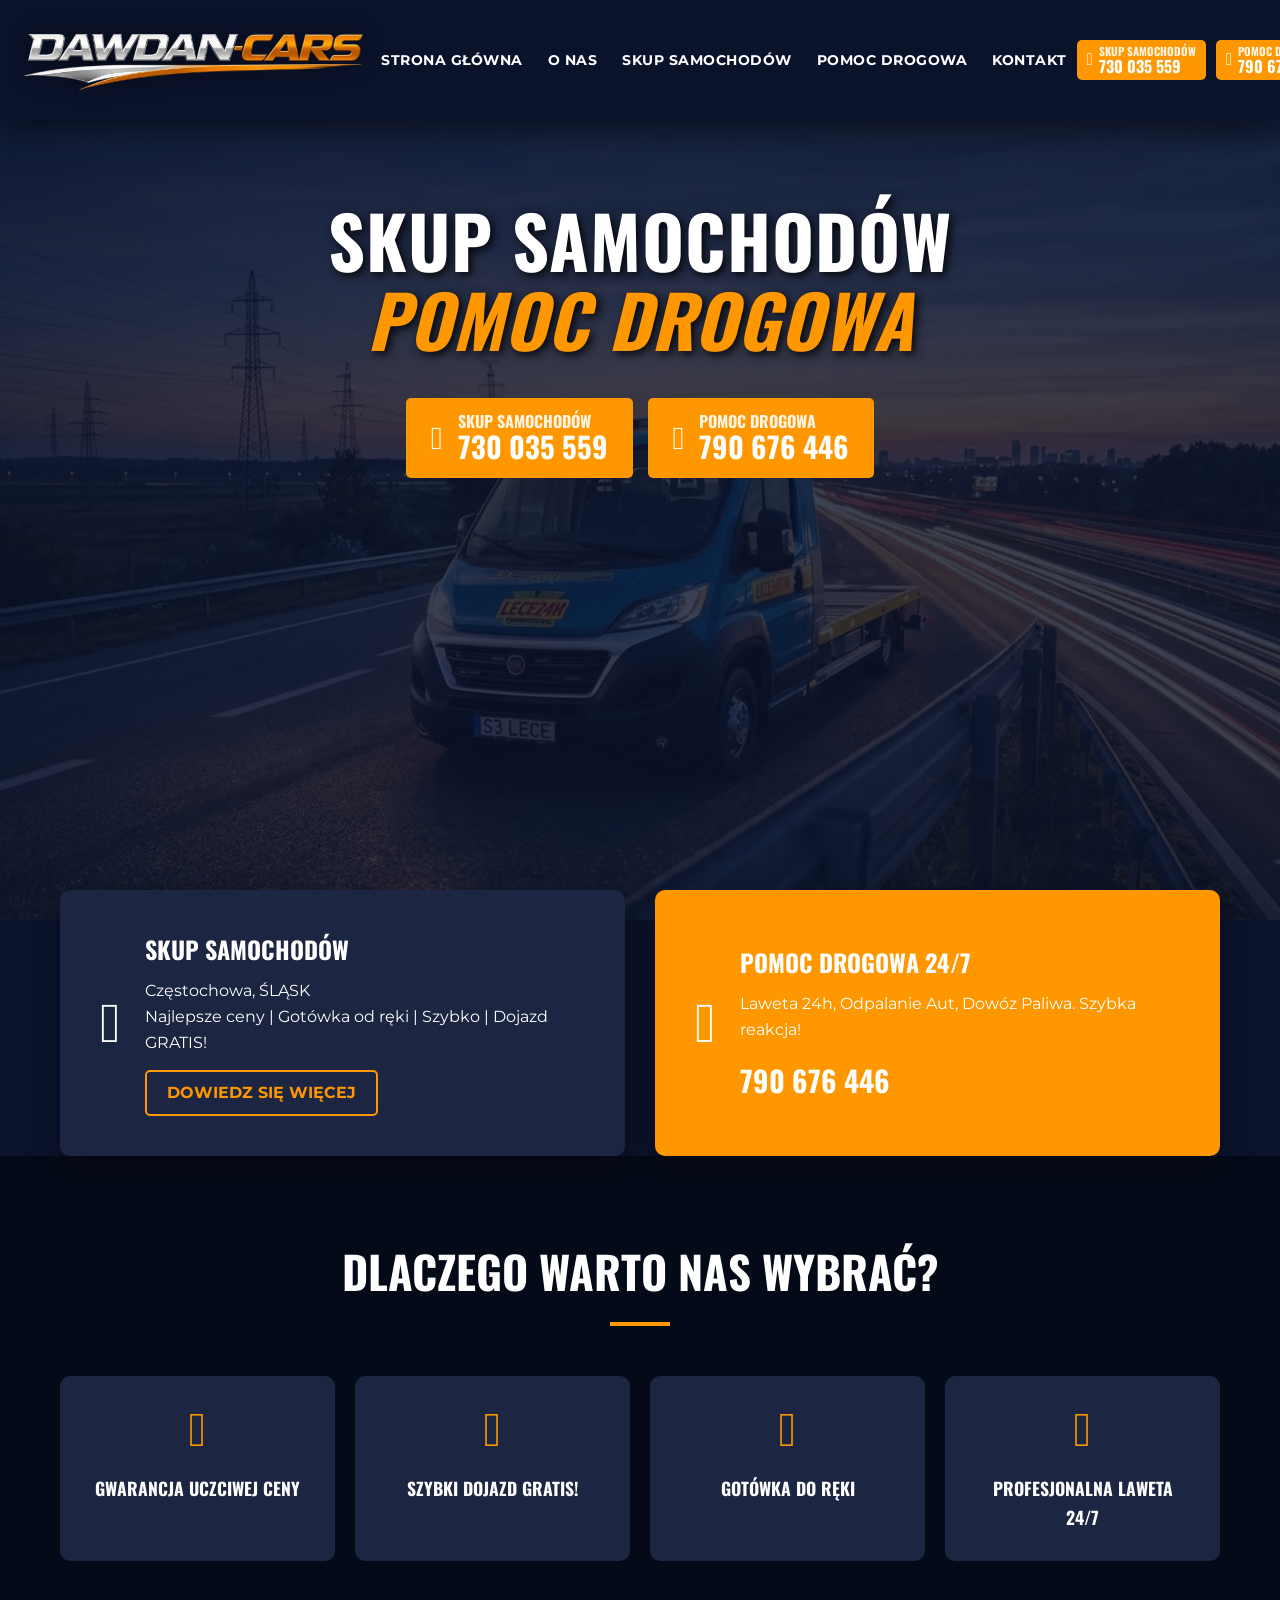
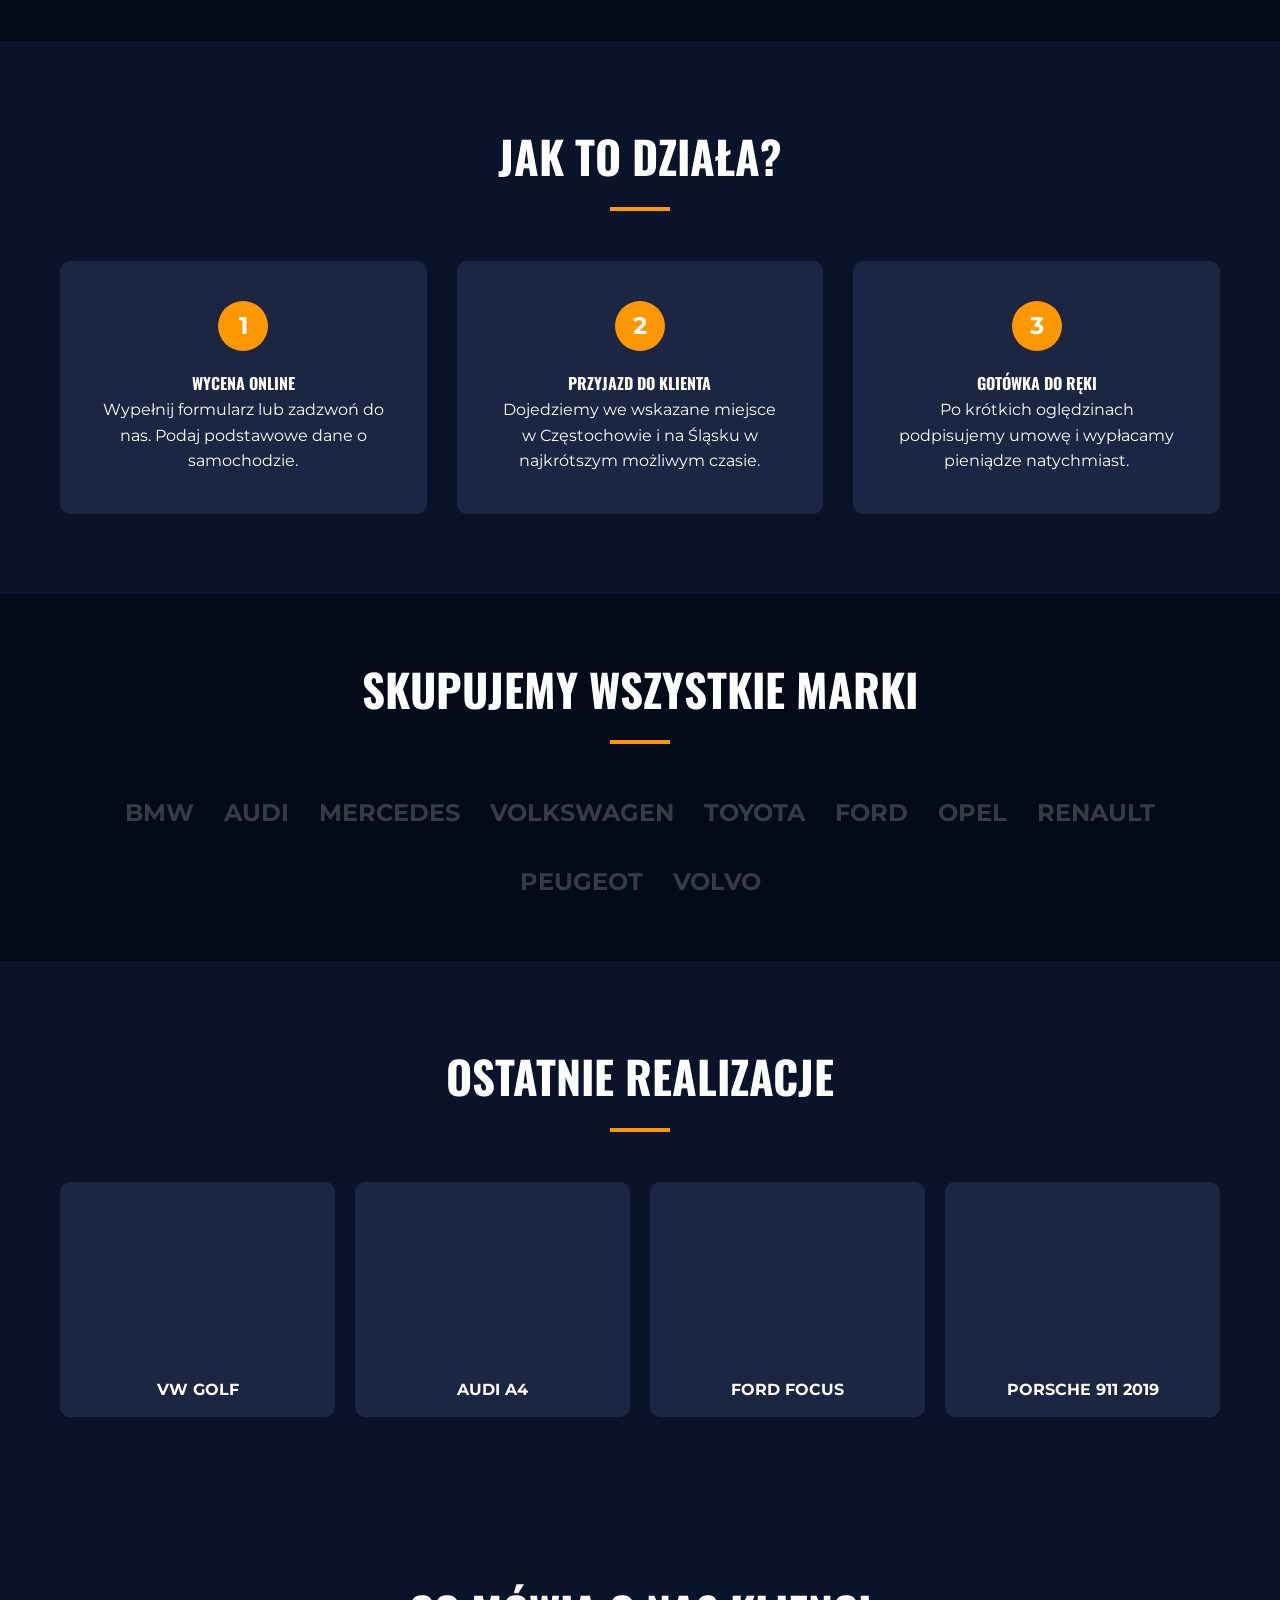
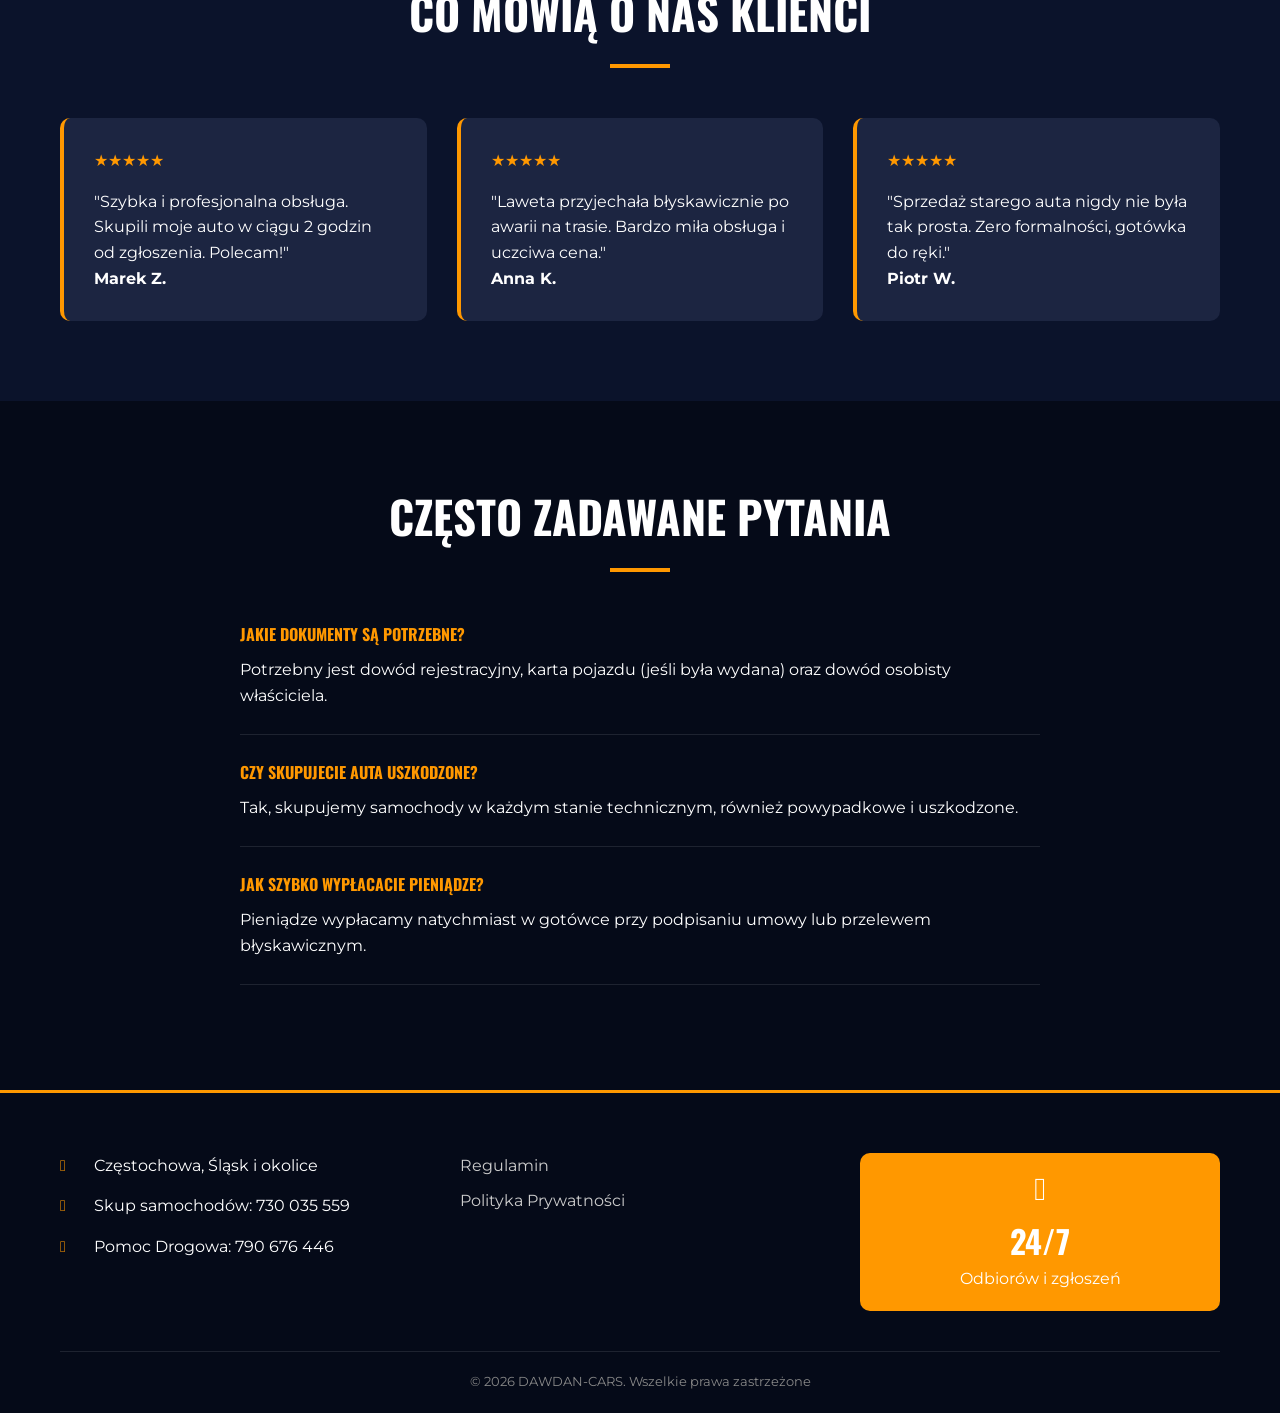
==== index.html @ 4a7d749d "Add files via upload" ====
<!DOCTYPE html>
<html lang="pl">
<head>
    <meta charset="UTF-8">
    <meta name="viewport" content="width=device-width, initial-scale=1.0">
    <title>DAWDAN-CARS</title>
    <link rel="stylesheet" href="style.css" media="print" onload="this.media='all'">
    <link rel="stylesheet" href="critical.css">
    <noscript><link rel="stylesheet" href="style.css"></noscript>
    <link rel="preload" as="style" href="style.css">
    <link rel="preconnect" href="https://fonts.googleapis.com">
    <link rel="preconnect" href="https://fonts.gstatic.com" crossorigin>
    <link href="https://fonts.googleapis.com/css2?family=Montserrat:wght@400;700&family=Oswald:wght@500;700&display=swap" rel="stylesheet" media="print" onload="this.media='all'">
    <noscript><link href="https://fonts.googleapis.com/css2?family=Montserrat:wght@400;700&family=Oswald:wght@500;700&display=swap" rel="stylesheet"></noscript>
    <link rel="stylesheet" href="font-awesome.min.css" media="print" onload="this.media='all'">
    <noscript><link rel="stylesheet" href="font-awesome.min.css"></noscript>
    <!-- NOWE -->
    <link rel="preload" as="image" href="tlo.webp" fetchpriority="high" type="image/webp">

    <!-- ICONS -->
    <link rel="icon" href="favicony/favicon.ico" type="image/x-icon">
    <link rel="shortcut icon" href="favicony/favicon.ico" type="image/x-icon">
    <link rel="icon" href="favicony/favicon.ico" sizes="any">
    <link rel="icon" type="image/png" sizes="16x16" href="favicony/favicon-16x16.png">
    <link rel="icon" type="image/png" sizes="32x32" href="favicony/favicon-32x32.png">
    <link rel="icon" type="image/png" sizes="48x48" href="favicony/favicon-48x48.png">
    <link rel="icon" type="image/png" sizes="64x64" href="favicony/favicon-64x64.png">
    <link rel="icon" type="image/png" sizes="192x192" href="favicony/favicon-192x192.png">
    <link rel="icon" type="image/png" sizes="512x512" href="favicony/favicon-512x512.png">
    <link rel="apple-touch-icon" sizes="180x180" href="favicony/favicon-180x180.png">
</head>
<body>
    <header>    
        <div class="top-bar">
            <div class="container">
                <div class="logo">
                    <a href="index.html">
                        <img src="logo.webp" alt="Logo" width="349" height="60">
                    </a>
                </div>
                <nav>
                    <ul>
                        <li><a href="index.html">STRONA GŁÓWNA</a></li>
                        <li><a href="o-nas.html">O NAS</a></li>
                        <li><a href="skup-samochodow.html">SKUP SAMOCHODÓW</a></li>
                        <li><a href="laweta-pomoc-drogowa.html">POMOC DROGOWA</a></li>
                        <li><a href="kontakt.html">KONTAKT</a></li>
                    </ul>
                </nav>
                <div class="header-cta">
                    <a href="tel:+48730035559" class="btn-call">
                        <i class="fas fa-phone-alt"></i>
                        <span>
                            <span class="btn-label">SKUP SAMOCHODÓW</span>
                            <span class="btn-number">730 035 559</span>
                        </span>
                    </a>
                    <a href="tel:+48790676446" class="btn-call">
                        <i class="fas fa-phone-alt"></i>
                        <span>
                            <span class="btn-label">POMOC DROGOWA</span>
                            <span class="btn-number">790 676 446</span>
                        </span>
                    </a>
                </div>
                <div class="menu-toggle">
                    <i class="fas fa-bars"></i>
                </div>
            </div>
        </div>
    </header>

    <section id="home" class="hero">
        <div class="container">
            <div class="hero-content">
                <div class="hero-text">
                    <h2>SKUP SAMOCHODÓW <br> <span class="highlight">POMOC DROGOWA</span></h2>
                    <div class="hero-cta-buttons">
                        <a href="tel:+48730035559" class="btn-hero-call">
                            <i class="fas fa-phone-alt"></i>
                            <span>
                                <span class="btn-label">SKUP SAMOCHODÓW</span>
                                <span class="btn-number">730 035 559</span>
                            </span>
                        </a>
                        <a href="tel:+48790676446" class="btn-hero-call">
                            <i class="fas fa-phone-alt"></i>
                            <span>
                                <span class="btn-label">POMOC DROGOWA</span>
                                <span class="btn-number">790 676 446</span>
                            </span>
                        </a>
                    </div>
                </div>
            </div>
        </div>
    </section>

    <section class="service-boxes">
        <div class="container">
            <div class="box blue-box">
                <div class="box-icon"><i class="fas fa-car"></i></div>
                <div class="box-content">
                    <h3>SKUP SAMOCHODÓW</h3>
                    <p>Częstochowa, ŚLĄSK<br>Najlepsze ceny | Gotówka od ręki | Szybko | Dojazd GRATIS!</p>
                    <a href="skup-samochodow.html" class="btn-outline">DOWIEDZ SIĘ WIĘCEJ</a>
                </div>
            </div>
            <div class="box orange-box">
                <div class="box-icon"><i class="fas fa-truck-moving"></i></div>
                <div class="box-content">
                    <h3>POMOC DROGOWA 24/7</h3>
                    <p>Laweta 24h, Odpalanie Aut, Dowóz Paliwa. Szybka reakcja!</p>
                    <div class="box-call">
                        <strong>790 676 446</strong>
                    </div>
                </div>
            </div>
        </div>
    </section>

    <section id="benefits" class="benefits">
        <div class="container">
            <h2 class="section-title">DLACZEGO WARTO NAS WYBRAĆ?</h2>
            <div class="benefits-grid">
                <div class="benefit-item">
                    <i class="fas fa-award"></i>
                    <h4>GWARANCJA UCZCIWEJ CENY</h4>
                </div>
                <div class="benefit-item">
                    <i class="fas fa-stopwatch"></i>
                    <h4>SZYBKI DOJAZD GRATIS!</h4>
                </div>
                <div class="benefit-item">
                    <i class="fas fa-money-bill-wave"></i>
                    <h4>GOTÓWKA DO RĘKI</h4>
                </div>
                <div class="benefit-item">
                    <i class="fas fa-truck-monster"></i>
                    <h4>PROFESJONALNA LAWETA 24/7</h4>
                </div>
            </div>
        </div>
    </section>

    <!-- Jak to działa (How It Works) -->
    <section id="how-it-works" class="how-it-works">
        <div class="container">
            <h2 class="section-title">JAK TO DZIAŁA?</h2>
            <div class="steps-grid">
                <div class="step">
                    <div class="step-num">1</div>
                    <h4>Wycena online</h4>
                    <p>Wypełnij formularz lub zadzwoń do nas. Podaj podstawowe dane o samochodzie.</p>
                </div>
                <div class="step">
                    <div class="step-num">2</div>
                    <h4>Przyjazd do klienta</h4>
                    <p>Dojedziemy we wskazane miejsce w Częstochowie i na Śląsku w najkrótszym możliwym czasie.</p>
                </div>
                <div class="step">
                    <div class="step-num">3</div>
                    <h4>Gotówka do ręki</h4>
                    <p>Po krótkich oględzinach podpisujemy umowę i wypłacamy pieniądze natychmiast.</p>
                </div>
            </div>
        </div>
    </section>

    <!-- Brands We Buy -->
    <section class="brands">
        <div class="container">
            <h2 class="section-title">SKUPUJEMY WSZYSTKIE MARKI</h2>
            <div class="brands-flex">
                <span>BMW</span>
                <span>AUDI</span>
                <span>MERCEDES</span>
                <span>VOLKSWAGEN</span>
                <span>TOYOTA</span>
                <span>FORD</span>
                <span>OPEL</span>
                <span>RENAULT</span>
                <span>PEUGEOT</span>
                <span>VOLVO</span>
            </div>
        </div>
    </section>

    <section class="recent-buys">
        <div class="container">
            <h2 class="section-title">OSTATNIE REALIZACJE</h2>
            <div class="buys-grid">
                <div class="buy-card">
                    <div class="car-img" style="background-image: url('')"></div>
                    <p>VW Golf</p>
                </div>
                <div class="buy-card">
                    <div class="car-img" style="background-image: url('')"></div>
                    <p>Audi A4</p>
                </div>
                <div class="buy-card">
                    <div class="car-img" style="background-image: url('')"></div>
                    <p>Ford Focus</p>
                </div>
                <div class="buy-card">
                    <div class="car-img" style="background-image: url('')"></div>
                    <p>Porsche 911 2019</p>
                </div>
            </div>
        </div>
    </section>

    <!-- Testimonials -->
    <section class="testimonials">
        <div class="container">
            <h2 class="section-title">CO MÓWIĄ O NAS KLIENCI</h2>
            <div class="testimonials-grid">
                <div class="testimonial">
                    <div class="stars">★★★★★</div>
                    <p>"Szybka i profesjonalna obsługa. Skupili moje auto w ciągu 2 godzin od zgłoszenia. Polecam!"</p>
                    <strong>Marek Z.</strong>
                </div>
                <div class="testimonial">
                    <div class="stars">★★★★★</div>
                    <p>"Laweta przyjechała błyskawicznie po awarii na trasie. Bardzo miła obsługa i uczciwa cena."</p>
                    <strong>Anna K.</strong>
                </div>
                <div class="testimonial">
                    <div class="stars">★★★★★</div>
                    <p>"Sprzedaż starego auta nigdy nie była tak prosta. Zero formalności, gotówka do ręki."</p>
                    <strong>Piotr W.</strong>
                </div>
            </div>
        </div>
    </section>

    <!-- FAQ -->
    <section class="faq">
        <div class="container">
            <h2 class="section-title">CZĘSTO ZADAWANE PYTANIA</h2>
            <div class="faq-list">
                <div class="faq-item">
                    <h4>Jakie dokumenty są potrzebne?</h4>
                    <p>Potrzebny jest dowód rejestracyjny, karta pojazdu (jeśli była wydana) oraz dowód osobisty właściciela.</p>
                </div>
                <div class="faq-item">
                    <h4>Czy skupujecie auta uszkodzone?</h4>
                    <p>Tak, skupujemy samochody w każdym stanie technicznym, również powypadkowe i uszkodzone.</p>
                </div>
                <div class="faq-item">
                    <h4>Jak szybko wypłacacie pieniądze?</h4>
                    <p>Pieniądze wypłacamy natychmiast w gotówce przy podpisaniu umowy lub przelewem błyskawicznym.</p>
                </div>
            </div>
        </div>
    </section>

    <footer>
        <div class="container">
            <div class="footer-grid">
                <div class="footer-info">
                    <p><i class="fas fa-map-marker-alt"></i> Częstochowa, Śląsk i okolice</p>
                    <p><i class="fas fa-phone"></i> Skup samochodów: 730 035 559</p>
                    <p><i class="fas fa-phone"></i> Pomoc Drogowa: 790 676 446</p>
                </div>
                <div class="footer-links">
                    <ul>
                        <li><a href="#">Regulamin</a></li>
                        <li><a href="#">Polityka Prywatności</a></li>
                    </ul>
                </div>
                <div class="footer-hours">
                    <div class="hours-box">
                        <i class="far fa-clock"></i>
                        <span>24/7</span>
                        <p>Odbiorów i zgłoszeń</p>
                    </div>
                </div>
            </div>
            <div class="footer-bottom">
                <p>&copy; 2026 DAWDAN-CARS. Wszelkie prawa zastrzeżone</p>
            </div>
        </div>
    </footer>

    <script src="script.js"></script>
</body>
</html>
---- style.css ----
/* style.css */

:root {
    --primary-color: #ff9800; /* Vibrant Orange */
    --secondary-color: #0b132b; /* Deep Navy */
    --accent-color: #1c2541; /* Slightly Lighter Navy */
    --text-light: #ffffff;
    --text-dark: #333333;
    --bg-dark: #0b132b;
    --bg-light: #f4f4f4;
}

* {
    margin: 0;
    padding: 0;
    box-sizing: border-box;
}

body {
    font-family: 'Montserrat', sans-serif;
    line-height: 1.6;
    color: var(--text-light);
    background-color: var(--bg-dark);
    overflow-x: hidden;
}

h1, h2, h3, h4 {
    font-family: 'Oswald', sans-serif;
    text-transform: uppercase;
}

.container {
    max-width: 1200px;
    margin: 0 auto;
    padding: 0 20px;
}

/* Header & Navigation */
header {
    background-color: #0b132b;
    position: sticky;
    top: 0;
    z-index: 1000;
    box-shadow: 0 10px 30px rgba(0,0,0,0.5);
}

.top-bar .container {
    display: flex;
    justify-content: space-between;
    align-items: center;
    height: auto;
    max-width: 100%;
    padding: 15px 20px; /* Reduced padding for more space */
}

.logo {
    flex: 0 1 auto; /* Allow logo to shrink if needed */
    display: flex;
    justify-content: flex-start;
}

.logo img {
    max-height: 60px;
    width: auto;
    display: block;
    transition: transform 0.3s ease;
    filter: drop-shadow(0 0 10px rgba(0,0,0,0.5));
}

.logo img:hover {
    transform: scale(1.05);
    filter: drop-shadow(0 0 12px rgba(255,152,0,0.3));
}

nav {
    display: flex;
    align-items: center;
    justify-content: center;
    flex: 0 0 auto;
}

nav ul {
    display: flex;
    list-style: none;
    gap: 5px; /* Tighter gap for better fit */
}

nav a {
    text-decoration: none;
    color: var(--text-light);
    font-weight: 700;
    font-size: 0.85rem; /* Slightly smaller font */
    padding: 8px 10px; /* More compact padding */
    transition: all 0.3s ease;
    text-transform: uppercase;
    letter-spacing: 0.5px;
    white-space: nowrap;
}

nav a:hover, nav a.active {
    color: var(--primary-color);
}

.header-cta {
    display: flex;
    flex-direction: row;
    justify-content: flex-end;
    align-items: center;
    gap: 10px; /* Reduced gap */
    flex: 0 1 auto;
}

.header-cta .btn-call {
    display: flex;
    align-items: center;
    gap: 6px;
    text-decoration: none;
    color: #fff;
    background: #ff9800;
    padding: 6px 10px; /* More compact */
    transition: background 0.3s;
    font-family: 'Oswald', sans-serif;
    font-weight: 700;
    border-radius: 5px;
    line-height: 1;
    white-space: nowrap;
}

.header-cta .btn-call i {
    font-size: 1.1rem;
}

.btn-label {
    display: block;
    font-size: 0.7rem;
    text-transform: uppercase;
    opacity: 0.9;
}

.btn-number {
    display: block;
    font-size: 1rem;
}

.header-cta .btn-call:hover {
    background: #e68a00;
}

.menu-toggle {
    display: flex;
    align-items: center;
    justify-content: center;
    font-size: 1.8rem;
    cursor: pointer;
    width: 44px;
    height: 44px;
    display: none;
}

/* Hero Section */
.hero {
    background: linear-gradient(rgba(11, 19, 43, 0.8), rgba(11, 19, 43, 0.8)), url('tlo.webp');
    background-size: cover;
    background-position: center;
    padding: 80px 0;
    min-height: 800px;
    display: flex;
    align-items: stretch;
    justify-content: center;
}

.hero .container {
    display: flex;
    flex-direction: column;
}

.hero-content {
    display: flex;
    flex-direction: column;
    align-items: center;
    width: 100%;
    height: 100%;
}

.hero-text {
    width: 100%;
    display: flex;
    flex-direction: column;
    align-items: center;
    min-height: 400px; /* Ensure space for vertical arrangement */
}

.hero-text h2 {
    font-size: clamp(1.8rem, 8vw, 4.5rem); /* Increased minimum font size */
    color: var(--text-light);
    line-height: 1.1;
    width: 100%;
    text-shadow: 3px 3px 10px rgba(0,0,0,0.9);
    text-align: center;
    margin-bottom: clamp(20px, 5vh, 40px); /* Fluid margin */
    white-space: normal;
    word-wrap: break-word;
    letter-spacing: 1px;
    min-height: 1.1em;
    contain-intrinsic-size: auto 1.1em;
}

.hero-text h2 .highlight {
    color: var(--primary-color);
    font-style: italic;
    font-weight: 900;
}

.hero-cta-buttons {
    display: flex;
    flex-wrap: wrap; /* Allow wrapping on small mobile */
    justify-content: center;
    gap: 15px;
    margin-bottom: 40px;
}

.btn-hero-call {
    display: flex;
    align-items: center;
    background: var(--primary-color);
    color: white;
    padding: 15px 25px;
    text-decoration: none;
    font-weight: 700;
    font-family: 'Oswald', sans-serif;
    border-radius: 5px;
    transition: background 0.3s;
    line-height: 1.1;
    text-align: left;
}

.btn-hero-call i {
    font-size: 2rem;
    margin-right: 15px;
}

.btn-hero-call .btn-label {
    font-size: 1rem;
}

.btn-hero-call .btn-number {
    font-size: 1.8rem;
}

.btn-hero-call:hover {
    background: #e68a00;
}

.hero-features {
    list-style: none;
    display: flex;
    gap: 30px;
    margin-top: auto; /* Push to bottom of flex container */
    padding-top: 50px;
}

.hero-features li {
    font-weight: 700;
    font-size: 0.9rem;
}

.hero-features i {
    color: var(--primary-color);
    margin-right: 5px;
}

/* Service Boxes */
.service-boxes {
    margin-top: clamp(-30px, -5vw, -50px);
    position: relative;
    z-index: 10;
}

.service-boxes .container {
    display: grid;
    grid-template-columns: repeat(auto-fit, minmax(280px, 1fr));
    gap: 30px;
}

.box {
    display: flex;
    align-items: center;
    padding: 40px;
    border-radius: 10px;
    gap: 25px;
    box-shadow: 0 10px 30px rgba(0,0,0,0.3);
}

.blue-box {
    background-color: var(--accent-color);
}

.orange-box {
    background-color: var(--primary-color);
    color: white;
}

.box-icon i {
    font-size: 3.5rem;
}

.box-content h3 {
    font-size: 1.5rem;
    margin-bottom: 10px;
}

.btn-outline {
    display: inline-block;
    margin-top: 15px;
    padding: 8px 20px;
    border: 2px solid var(--primary-color);
    color: var(--primary-color);
    text-decoration: none;
    font-weight: 700;
    border-radius: 5px;
    transition: all 0.3s;
}

.btn-outline:hover {
    background: var(--primary-color);
    color: white;
}

.box-call {
    margin-top: 15px;
    display: flex;
    flex-direction: column;
}

.box-call span {
    font-size: 0.8rem;
    text-transform: uppercase;
}

.box-call strong {
    font-size: 1.8rem;
    font-family: 'Oswald', sans-serif;
}

/* Benefits Section */
.benefits {
    padding: 80px 0;
    background-color: #050a18;
}

.section-title {
    text-align: center;
    font-size: clamp(1.8rem, 5vw, 2.8rem); /* Fluid section titles */
    margin-bottom: clamp(30px, 8vw, 50px);
    position: relative;
    padding: 0 15px;
}

.section-title::after {
    content: '';
    display: block;
    width: 60px;
    height: 4px;
    background: var(--primary-color);
    margin: 15px auto;
}

.benefits-grid {
    display: grid;
    grid-template-columns: repeat(auto-fit, minmax(250px, 1fr));
    gap: 20px;
}

.benefit-item {
    text-align: center;
    padding: 30px;
    background: var(--accent-color);
    border-radius: 10px;
    transition: transform 0.3s;
}

.benefit-item:hover {
    transform: translateY(-10px);
    border-bottom: 3px solid var(--primary-color);
}

.benefit-item i {
    font-size: 3rem;
    color: var(--primary-color);
    margin-bottom: 20px;
}

.benefit-item h4 {
    font-size: 1.1rem;
}

/* Recent Buys */
.recent-buys {
    padding: 80px 0;
}

.buys-grid {
    display: grid;
    grid-template-columns: repeat(auto-fit, minmax(250px, 1fr));
    gap: 20px;
}

.buy-card {
    background: var(--accent-color);
    border-radius: 10px;
    overflow: hidden;
    text-align: center;
}

.car-img {
    height: 180px;
    background-size: cover;
    background-position: center;
}

.buy-card p {
    padding: 15px;
    font-weight: 700;
    text-transform: uppercase;
}

/* Footer */
footer {
    background: #050a18;
    padding: 60px 0 20px;
    border-top: 3px solid var(--primary-color);
}

footer h3 {
    text-align: center;
    font-size: 2rem;
    margin-bottom: 40px;
}

.footer-grid {
    display: grid;
    grid-template-columns: repeat(auto-fit, minmax(250px, 1fr));
    gap: 40px;
    margin-bottom: 40px;
}

.footer-info p {
    margin-bottom: 15px;
}

.footer-info i {
    color: var(--primary-color);
    margin-right: 10px;
    width: 20px;
}

.hours-box {
    background: var(--primary-color);
    padding: 20px;
    border-radius: 10px;
    text-align: center;
}

.hours-box i {
    font-size: 2rem;
    margin-bottom: 10px;
}

.hours-box span {
    display: block;
    font-size: 2rem;
    font-weight: 700;
    font-family: 'Oswald', sans-serif;
}

.footer-links ul {
    list-style: none;
}

.footer-links li {
    margin-bottom: 10px;
}

.footer-links a {
    color: #ccc;
    text-decoration: none;
}

.footer-links a:hover {
    color: var(--primary-color);
}

.footer-bottom {
    text-align: center;
    padding-top: 20px;
    border-top: 1px solid rgba(255,255,255,0.1);
    font-size: 0.8rem;
    color: #888;
}

/* How It Works */
.how-it-works {
    padding: 80px 0;
    background: var(--bg-dark);
}

.steps-grid {
    display: grid;
    grid-template-columns: repeat(auto-fit, minmax(280px, 1fr));
    gap: 30px;
    margin-top: 40px;
}

.step {
    text-align: center;
    padding: 40px;
    background: var(--accent-color);
    border-radius: 10px;
    position: relative;
}

.step-num {
    width: 50px;
    height: 50px;
    background: var(--primary-color);
    color: white;
    border-radius: 50%;
    display: flex;
    align-items: center;
    justify-content: center;
    font-size: 1.5rem;
    font-weight: 700;
    margin: 0 auto 20px;
}

/* Brands */
.brands {
    padding: 60px 0;
    background: #050a18;
}

.brands-flex {
    display: flex;
    flex-wrap: wrap;
    justify-content: center;
    gap: 30px;
}

.brands-flex span {
    font-size: 1.5rem;
    font-weight: 700;
    color: rgba(255, 255, 255, 0.2);
    text-transform: uppercase;
}

/* Testimonials */
.testimonials {
    padding: 80px 0;
    background: var(--bg-dark);
}

.testimonials-grid {
    display: grid;
    grid-template-columns: repeat(auto-fit, minmax(300px, 1fr));
    gap: 30px;
}

.testimonial {
    background: var(--accent-color);
    padding: 30px;
    border-radius: 10px;
    border-left: 4px solid var(--primary-color);
}

.stars {
    color: var(--primary-color);
    margin-bottom: 15px;
}

/* FAQ */
.faq {
    padding: 80px 0;
    background: #050a18;
}

.faq-list {
    max-width: 800px;
    margin: 0 auto;
}

.faq-item {
    margin-bottom: 25px;
    padding-bottom: 25px;
    border-bottom: 1px solid rgba(255, 255, 255, 0.1);
}

.faq-item h4 {
    color: var(--primary-color);
    margin-bottom: 10px;
}

/* Sub-pages Styling ddddddddddddddddddddddddddddddddddddddddddddddddddddddddddddddddddddddddddd*/
.page-header {
    padding: clamp(40px, 10vw, 80px) 0;
    text-align: center;
    color: white;
}

.page-header h2 {
    font-size: clamp(2rem, 8vw, 3.5rem); /* Fluid sub-page titles */
    margin-bottom: 10px;
}

.page-header p {
    font-size: 1.2rem;
    color: var(--primary-color);
}

.about-content, .service-details, .tow-details, .contact-page {
    padding: 80px 0;
}

.about-grid, .service-grid, .tow-grid, .contact-grid {
    display: grid;
    grid-template-columns: repeat(auto-fit, minmax(320px, 1fr));
    gap: 50px;
}

.about-stats {
    display: grid;
    grid-template-columns: repeat(auto-fit, minmax(200px, 1fr));
    gap: 20px;
}

.stat-item {
    background: var(--accent-color);
    padding: 30px;
    border-radius: 10px;
    text-align: center;
    border-bottom: 3px solid var(--primary-color);
}

.stat-item strong {
    display: block;
    font-size: 2.5rem;
    color: var(--primary-color);
    font-family: 'Oswald', sans-serif;
}

.check-list {
    list-style: none;
    margin: 20px 0;
}

.check-list li {
    margin-bottom: 10px;
}

.check-list i {
    color: var(--primary-color);
    margin-right: 10px;
}

.tow-services-grid {
    display: grid;
    grid-template-columns: repeat(auto-fit, minmax(250px, 1fr));
    gap: 20px;
    margin-top: 30px;
}

.tow-service-item {
    background: var(--accent-color);
    padding: 20px;
    border-radius: 10px;
}

.tow-service-item i {
    font-size: 2rem;
    color: var(--primary-color);
    margin-bottom: 10px;
}

.urgent-box {
    background: var(--primary-color);
    padding: 40px;
    border-radius: 10px;
    text-align: center;
    color: white;
}

.btn-urgent {
    display: inline-block;
    margin-top: 20px;
    background: white;
    color: var(--primary-color);
    padding: 15px 30px;
    text-decoration: none;
    font-weight: 700;
    border-radius: 5px;
    font-size: 1.2rem;
}

.contact-item {
    display: flex;
    gap: 20px;
    margin-bottom: 30px;
}

.contact-item i {
    font-size: 1.5rem;
    color: var(--primary-color);
}

.map-placeholder {
    position: relative;
    border-radius: 10px;
    overflow: hidden;
    margin-top: 30px;
}

.map-placeholder img {
    width: 100%;
    height: clamp(200px, 40vh, 400px);
    object-fit: cover;
    filter: grayscale(1);
}

.map-overlay {
    position: absolute;
    bottom: 0;
    left: 0;
    width: 100%;
    background: rgba(255, 152, 0, 0.9);
    color: white;
    padding: 10px;
    text-align: center;
    font-weight: 700;
}

.form-group {
    margin-bottom: 20px;
}

.form-group input, .form-group select, .form-group textarea {
    width: 100%;
    padding: 12px;
    border-radius: 5px;
    border: 1px solid rgba(255,255,255,0.1);
    background: rgba(255,255,255,0.05);
    color: white;
    font-family: inherit;
}

.form-group textarea {
    height: 150px;
}

/* Valuation Form Styles */
.hero-form-box {
    background: var(--accent-color);
    padding: 30px;
    border-radius: 15px;
    box-shadow: 0 15px 35px rgba(0,0,0,0.4);
    border: 1px solid rgba(255, 152, 0, 0.2);
}

.hero-form-box h3 {
    color: var(--primary-color);
    font-size: 1.8rem;
    margin-bottom: 5px;
    text-align: center;
}

.form-subtitle {
    text-align: center;
    font-size: 0.9rem;
    margin-bottom: 25px;
    color: #ccc;
}

.hero-form-box .form-group {
    margin-bottom: 15px;
}

.hero-form-box input,
.hero-form-box select,
.hero-form-box textarea {
    width: 100%;
    padding: 12px 15px;
    border-radius: 8px;
    border: 1px solid rgba(255,255,255,0.1);
    background: rgba(255,255,255,0.05);
    color: white;
    font-family: inherit;
    transition: all 0.3s ease;
}

.hero-form-box select option {
    background: var(--accent-color);
    color: white;
}

.hero-form-box input:focus,
.hero-form-box select:focus,
.hero-form-box textarea:focus {
    outline: none;
    border-color: var(--primary-color);
    background: rgba(255,255,255,0.1);
    box-shadow: 0 0 10px rgba(255, 152, 0, 0.2);
}

.checkbox-group label {
    display: flex;
    align-items: center;
    gap: 10px;
    cursor: pointer;
    font-size: 0.95rem;
    color: #ccc;
    transition: color 0.3s;
}

.checkbox-group label:hover {
    color: white;
}

.checkbox-group input[type="checkbox"] {
    width: 20px;
    height: 20px;
    cursor: pointer;
    accent-color: var(--primary-color);
}

.hero-form-box textarea {
    height: 100px;
    resize: vertical;
}

.file-upload-wrapper {
    margin-bottom: 20px;
}

.file-upload-label {
    display: flex;
    flex-direction: column;
    align-items: center;
    justify-content: center;
    padding: 20px;
    border: 2px dashed rgba(255, 152, 0, 0.4);
    border-radius: 10px;
    cursor: pointer;
    transition: all 0.3s ease;
    background: rgba(255, 152, 0, 0.05);
}

.file-upload-label:hover {
    background: rgba(255, 152, 0, 0.1);
    border-color: var(--primary-color);
}

.file-upload-label i {
    font-size: 2rem;
    color: var(--primary-color);
    margin-bottom: 10px;
}

.file-upload-label span {
    font-size: 0.9rem;
    font-weight: 700;
}

.file-preview-grid {
    display: grid;
    grid-template-columns: repeat(auto-fill, minmax(60px, 1fr));
    gap: 10px;
    margin-top: 15px;
}

.preview-item {
    position: relative;
    aspect-ratio: 1;
    border-radius: 5px;
    overflow: hidden;
    border: 1px solid var(--primary-color);
}

.preview-item img {
    width: 100%;
    height: 100%;
    object-fit: cover;
}

.btn-submit {
    width: 100%;
    padding: 15px;
    background: var(--primary-color);
    color: white;
    border: none;
    border-radius: 8px;
    font-family: 'Oswald', sans-serif;
    font-size: 1.2rem;
    font-weight: 700;
    cursor: pointer;
    transition: all 0.3s ease;
    text-transform: uppercase;
    letter-spacing: 1px;
}

.btn-submit:hover {
    background: #e68a00;
    transform: translateY(-2px);
    box-shadow: 0 5px 15px rgba(255, 152, 0, 0.4);
}

.btn-submit:active {
    transform: translateY(0);
}

.form-message {
    margin-top: 15px;
    padding: 10px;
    border-radius: 5px;
    text-align: center;
    font-weight: 700;
    display: none;
}

.form-message.success {
    display: block;
    background: rgba(76, 175, 80, 0.1);
    color: #4caf50;
    border: 1px solid #4caf50;
}

.form-message.error {
    display: block;
    background: rgba(244, 67, 54, 0.1);
    color: #f44336;
    border: 1px solid #f44336;
}

/* Responsive */
@media (max-width: 1100px) {
    /* Trigger mobile menu earlier to avoid collision */
    .menu-toggle {
        display: flex;
        order: 3;
    }

    nav {
        display: none;
        position: absolute;
        top: 100%;
        left: 0;
        width: 100%;
        background: var(--bg-dark);
        padding: 20px;
        text-align: center;
        border-bottom: 2px solid var(--primary-color);
        z-index: 1001;
    }

    nav.active {
        display: block;
    }

    nav ul {
        flex-direction: column;
        gap: 15px;
    }

    .top-bar .container {
        padding: 10px 15px;
    }

    .header-cta {
        order: 2;
        margin-right: 15px;
    }
}

@media (max-width: 1024px) {
    .hero-text h2 {
        font-size: 2.5rem;
    }
}

@media (max-width: 768px) {
    .top-bar .container {
        height: auto;
        min-height: 80px;
        flex-wrap: wrap;
        justify-content: space-between;
        padding: 10px 15px;
        gap: 15px;
    }

    .logo img {
        max-height: 100px; /* Even larger as requested */
    }

    .header-cta {
        display: flex;
        flex-direction: row; /* Keep side-by-side on mobile */
        width: auto;
        order: 2;
        margin-left: 0;
        gap: 6px;
        flex: 0 0 auto;
    }

    .header-cta .btn-call {
        padding: 5px 10px;
        flex-direction: row;
        align-items: center;
        gap: 8px;
        width: auto;
        justify-content: flex-start;
    }

    .header-cta .btn-call i {
        display: inline-block;
        font-size: 0.9rem;
    }

    .header-cta .btn-number {
        font-size: 0.9rem;
    }

    .header-cta .btn-label {
        font-size: 0.65rem;
    }

    .menu-toggle {
        display: flex;
    }

    .hero-text {
        text-align: center;
        width: 100%;
        display: flex;
        flex-direction: column;
        align-items: center;
    }

    .hero-text h2 {
        margin-bottom: 25px;
        font-size: 2.4rem; /* Slightly smaller for better fit */
        letter-spacing: 2px;
        line-height: 1.2;
    }

    .hero-cta-buttons {
        flex-direction: column; /* Stack buttons as requested */
        width: 100%;
        align-items: center;
        gap: 15px;
    }

    .btn-hero-call {
        padding: 15px 25px;
        width: 100%;
        max-width: 320px;
        justify-content: center;
    }

    .btn-hero-call i {
        font-size: 2rem;
        margin-right: 15px;
    }

    .btn-hero-call .btn-label {
        font-size: 1rem;
    }

    .btn-hero-call .btn-number {
        font-size: 1.5rem;
    }

    .btn-hero-call {
        justify-content: center;
    }

    .hero-features {
        flex-direction: column;
        gap: 15px;
        margin-top: auto; /* Push to bottom */
        margin-bottom: 20px;
        background: rgba(0,0,0,0.6); /* Slightly darker for contrast */
        padding: 15px;
        border-radius: 8px;
        width: 100%;
        text-align: center;
    }
    .hero-features li {
        font-size: 1.1rem; /* Larger font for hero features */
        text-shadow: 1px 1px 2px rgba(0,0,0,0.8);
    }
    .footer-grid {
        grid-template-columns: 1fr;
    }
    .hero {
        padding: 40px 0;
        min-height: 600px; /* Reduced for mobile but enough to see verticality */
    }
    .form-row {
        flex-direction: column;
    }
    .about-grid, .service-grid, .tow-grid, .contact-grid {
        gap: 30px;
    }

    .service-grid {
        display: flex;
        flex-direction: column;
    }

    .service-valuation {
        order: -1;
    }
}

@media (max-width: 400px) {
    .header-cta {
        gap: 4px;
    }
    .header-cta .btn-call {
        padding: 4px 6px;
    }
    .header-cta .btn-number {
        font-size: 0.7rem;
    }
}
---- critical.css ----
:root {
    --primary-color: #ff9800;
    --secondary-color: #0b132b;
    --accent-color: #1c2541;
    --text-light: #ffffff;
    --text-dark: #333333;
    --bg-dark: #0b132b;
    --bg-light: #f4f4f4;
}

* {
    margin: 0;
    padding: 0;
    box-sizing: border-box;
}

body {
    font-family: 'Montserrat', sans-serif;
    line-height: 1.6;
    color: var(--text-light);
    background-color: var(--bg-dark);
    overflow-x: hidden;
}

h1, h2, h3, h4 {
    font-family: 'Oswald', sans-serif;
    text-transform: uppercase;
}

.container {
    max-width: 1200px;
    margin: 0 auto;
    padding: 0 20px;
}

header {
    background-color: #0b132b;
    position: sticky;
    top: 0;
    z-index: 1000;
    box-shadow: 0 10px 30px rgba(0,0,0,0.5);
}

.top-bar .container {
    display: flex;
    justify-content: space-between;
    align-items: center;
    height: auto;
    max-width: 100%;
    padding: 15px 20px;
}

.logo {
    flex: 0 1 auto;
    display: flex;
    justify-content: flex-start;
}

.logo img {
    max-height: 60px;
    width: auto;
    display: block;
    transition: transform 0.3s ease;
    filter: drop-shadow(0 0 10px rgba(0,0,0,0.5));
}

nav {
    display: flex;
    align-items: center;
    justify-content: center;
    flex: 0 0 auto;
}

nav ul {
    display: flex;
    list-style: none;
    gap: 5px;
}

nav a {
    text-decoration: none;
    color: var(--text-light);
    font-weight: 700;
    font-size: 0.85rem;
    padding: 8px 10px;
    transition: all 0.3s ease;
    text-transform: uppercase;
    letter-spacing: 0.5px;
    white-space: nowrap;
}

.header-cta {
    display: flex;
    flex-direction: row;
    justify-content: flex-end;
    align-items: center;
    gap: 10px;
    flex: 0 1 auto;
}

.header-cta .btn-call {
    display: flex;
    align-items: center;
    gap: 6px;
    text-decoration: none;
    color: #fff;
    background: #ff9800;
    padding: 6px 10px;
    transition: background 0.3s;
    font-family: 'Oswald', sans-serif;
    font-weight: 700;
    border-radius: 5px;
    line-height: 1;
    white-space: nowrap;
}

.btn-label {
    display: block;
    font-size: 0.7rem;
    text-transform: uppercase;
    opacity: 0.9;
}

.btn-number {
    display: block;
    font-size: 1rem;
}

.menu-toggle {
    display: flex;
    align-items: center;
    justify-content: center;
    font-size: 1.8rem;
    cursor: pointer;
    width: 44px;
    height: 44px;
    display: none;
}

.hero {
    background: linear-gradient(rgba(11, 19, 43, 0.8), rgba(11, 19, 43, 0.8)), url('tlo.webp');
    background-size: cover;
    background-position: center;
    padding: 80px 0;
    min-height: 800px;
    display: flex;
    align-items: stretch;
    justify-content: center;
}

.hero .container {
    display: flex;
    flex-direction: column;
}

.hero-content {
    display: flex;
    flex-direction: column;
    align-items: center;
    width: 100%;
    height: 100%;
}

.hero-text {
    width: 100%;
    display: flex;
    flex-direction: column;
    align-items: center;
    min-height: 400px;
}

.hero-text h2 {
    font-size: clamp(1.8rem, 8vw, 4.5rem);
    color: var(--text-light);
    line-height: 1.1;
    width: 100%;
    text-shadow: 3px 3px 10px rgba(0,0,0,0.9);
    text-align: center;
    margin-bottom: clamp(20px, 5vh, 40px);
    white-space: normal;
    word-wrap: break-word;
    letter-spacing: 1px;
    min-height: 1.1em;
}

.hero-text h2 .highlight {
    color: var(--primary-color);
    font-style: italic;
    font-weight: 900;
}

.hero-cta-buttons {
    display: flex;
    flex-wrap: wrap;
    justify-content: center;
    gap: 15px;
    margin-bottom: 40px;
}

.btn-hero-call {
    display: flex;
    align-items: center;
    background: var(--primary-color);
    color: white;
    padding: 15px 25px;
    text-decoration: none;
    font-weight: 700;
    font-family: 'Oswald', sans-serif;
    border-radius: 5px;
    transition: background 0.3s;
    line-height: 1.1;
    text-align: left;
}

.btn-hero-call i {
    font-size: 2rem;
    margin-right: 15px;
}

.btn-hero-call .btn-label {
    font-size: 1rem;
}

.btn-hero-call .btn-number {
    font-size: 1.8rem;
}

.page-header {
    padding: clamp(40px, 10vw, 80px) 0;
    text-align: center;
    color: white;
}

.page-header h2 {
    font-size: clamp(2rem, 8vw, 3.5rem);
    margin-bottom: 10px;
}

.page-header p {
    font-size: 1.2rem;
    color: var(--primary-color);
}

@media (max-width: 1100px) {
    .menu-toggle {
        display: flex;
        order: 3;
    }
    nav {
        display: none;
        position: absolute;
        top: 100%;
        left: 0;
        width: 100%;
        background: var(--bg-dark);
        padding: 20px;
        text-align: center;
        border-bottom: 2px solid var(--primary-color);
        z-index: 1001;
    }
    nav.active {
        display: block;
    }
    .top-bar .container {
        padding: 10px 15px;
    }
    .header-cta {
        order: 2;
        margin-right: 15px;
    }
}

@media (max-width: 768px) {
    .top-bar .container {
        height: auto;
        min-height: 80px;
        flex-wrap: wrap;
        justify-content: space-between;
        padding: 10px 15px;
        gap: 15px;
    }
    .logo img {
        max-height: 100px;
    }
    .header-cta {
        display: flex;
        flex-direction: row;
        width: auto;
        order: 2;
        margin-left: 0;
        gap: 6px;
        flex: 0 0 auto;
    }
    .header-cta .btn-call {
        padding: 5px 10px;
        flex-direction: row;
        align-items: center;
        gap: 8px;
        width: auto;
        justify-content: flex-start;
    }
    .header-cta .btn-call i {
        display: inline-block;
        font-size: 0.9rem;
    }
    .header-cta .btn-number {
        font-size: 0.9rem;
    }
    .header-cta .btn-label {
        font-size: 0.65rem;
    }
    .menu-toggle {
        display: flex;
    }
    .hero {
        padding: 40px 0;
        min-height: 600px;
    }
    .hero-text {
        text-align: center;
        width: 100%;
        display: flex;
        flex-direction: column;
        align-items: center;
        min-height: 400px;
    }
    .hero-text h2 {
        margin-bottom: 25px;
        font-size: 2.4rem;
        letter-spacing: 2px;
        line-height: 1.2;
    }
    .hero-cta-buttons {
        flex-direction: column;
        width: 100%;
        align-items: center;
        gap: 15px;
    }
    .btn-hero-call {
        padding: 15px 25px;
        width: 100%;
        max-width: 320px;
        justify-content: center;
    }
    .btn-hero-call .btn-number {
        font-size: 1.5rem;
    }
    .page-header {
        padding: 60px 0;
    }
    .page-header h2 {
        font-size: 2rem;
    }
}

@media (max-width: 400px) {
    .header-cta {
        gap: 4px;
    }
    .header-cta .btn-call {
        padding: 4px 6px;
    }
    .header-cta .btn-number {
        font-size: 0.7rem;
    }
}

.hero-features {
    list-style: none;
    display: flex;
    gap: 30px;
    margin-top: auto;
    padding-top: 50px;
}

.hero-features li {
    font-weight: 700;
    font-size: 0.9rem;
}

.hero-features i {
    color: var(--primary-color);
    margin-right: 5px;
}

@media (max-width: 768px) {
    .hero-features {
        flex-direction: column;
        gap: 15px;
        margin-top: auto;
        margin-bottom: 20px;
        background: rgba(0,0,0,0.6);
        padding: 15px;
        border-radius: 8px;
        width: 100%;
        text-align: center;
    }
    .hero-features li {
        font-size: 1.1rem;
        text-shadow: 1px 1px 2px rgba(0,0,0,0.8);
    }
}
---- style.css ----
/* style.css */

:root {
    --primary-color: #ff9800; /* Vibrant Orange */
    --secondary-color: #0b132b; /* Deep Navy */
    --accent-color: #1c2541; /* Slightly Lighter Navy */
    --text-light: #ffffff;
    --text-dark: #333333;
    --bg-dark: #0b132b;
    --bg-light: #f4f4f4;
}

* {
    margin: 0;
    padding: 0;
    box-sizing: border-box;
}

body {
    font-family: 'Montserrat', sans-serif;
    line-height: 1.6;
    color: var(--text-light);
    background-color: var(--bg-dark);
    overflow-x: hidden;
}

h1, h2, h3, h4 {
    font-family: 'Oswald', sans-serif;
    text-transform: uppercase;
}

.container {
    max-width: 1200px;
    margin: 0 auto;
    padding: 0 20px;
}

/* Header & Navigation */
header {
    background-color: #0b132b;
    position: sticky;
    top: 0;
    z-index: 1000;
    box-shadow: 0 10px 30px rgba(0,0,0,0.5);
}

.top-bar .container {
    display: flex;
    justify-content: space-between;
    align-items: center;
    height: auto;
    max-width: 100%;
    padding: 15px 20px; /* Reduced padding for more space */
}

.logo {
    flex: 0 1 auto; /* Allow logo to shrink if needed */
    display: flex;
    justify-content: flex-start;
}

.logo img {
    max-height: 60px;
    width: auto;
    display: block;
    transition: transform 0.3s ease;
    filter: drop-shadow(0 0 10px rgba(0,0,0,0.5));
}

.logo img:hover {
    transform: scale(1.05);
    filter: drop-shadow(0 0 12px rgba(255,152,0,0.3));
}

nav {
    display: flex;
    align-items: center;
    justify-content: center;
    flex: 0 0 auto;
}

nav ul {
    display: flex;
    list-style: none;
    gap: 5px; /* Tighter gap for better fit */
}

nav a {
    text-decoration: none;
    color: var(--text-light);
    font-weight: 700;
    font-size: 0.85rem; /* Slightly smaller font */
    padding: 8px 10px; /* More compact padding */
    transition: all 0.3s ease;
    text-transform: uppercase;
    letter-spacing: 0.5px;
    white-space: nowrap;
}

nav a:hover, nav a.active {
    color: var(--primary-color);
}

.header-cta {
    display: flex;
    flex-direction: row;
    justify-content: flex-end;
    align-items: center;
    gap: 10px; /* Reduced gap */
    flex: 0 1 auto;
}

.header-cta .btn-call {
    display: flex;
    align-items: center;
    gap: 6px;
    text-decoration: none;
    color: #fff;
    background: #ff9800;
    padding: 6px 10px; /* More compact */
    transition: background 0.3s;
    font-family: 'Oswald', sans-serif;
    font-weight: 700;
    border-radius: 5px;
    line-height: 1;
    white-space: nowrap;
}

.header-cta .btn-call i {
    font-size: 1.1rem;
}

.btn-label {
    display: block;
    font-size: 0.7rem;
    text-transform: uppercase;
    opacity: 0.9;
}

.btn-number {
    display: block;
    font-size: 1rem;
}

.header-cta .btn-call:hover {
    background: #e68a00;
}

.menu-toggle {
    display: flex;
    align-items: center;
    justify-content: center;
    font-size: 1.8rem;
    cursor: pointer;
    width: 44px;
    height: 44px;
    display: none;
}

/* Hero Section */
.hero {
    background: linear-gradient(rgba(11, 19, 43, 0.8), rgba(11, 19, 43, 0.8)), url('tlo.webp');
    background-size: cover;
    background-position: center;
    padding: 80px 0;
    min-height: 800px;
    display: flex;
    align-items: stretch;
    justify-content: center;
}

.hero .container {
    display: flex;
    flex-direction: column;
}

.hero-content {
    display: flex;
    flex-direction: column;
    align-items: center;
    width: 100%;
    height: 100%;
}

.hero-text {
    width: 100%;
    display: flex;
    flex-direction: column;
    align-items: center;
    min-height: 400px; /* Ensure space for vertical arrangement */
}

.hero-text h2 {
    font-size: clamp(1.8rem, 8vw, 4.5rem); /* Increased minimum font size */
    color: var(--text-light);
    line-height: 1.1;
    width: 100%;
    text-shadow: 3px 3px 10px rgba(0,0,0,0.9);
    text-align: center;
    margin-bottom: clamp(20px, 5vh, 40px); /* Fluid margin */
    white-space: normal;
    word-wrap: break-word;
    letter-spacing: 1px;
    min-height: 1.1em;
    contain-intrinsic-size: auto 1.1em;
}

.hero-text h2 .highlight {
    color: var(--primary-color);
    font-style: italic;
    font-weight: 900;
}

.hero-cta-buttons {
    display: flex;
    flex-wrap: wrap; /* Allow wrapping on small mobile */
    justify-content: center;
    gap: 15px;
    margin-bottom: 40px;
}

.btn-hero-call {
    display: flex;
    align-items: center;
    background: var(--primary-color);
    color: white;
    padding: 15px 25px;
    text-decoration: none;
    font-weight: 700;
    font-family: 'Oswald', sans-serif;
    border-radius: 5px;
    transition: background 0.3s;
    line-height: 1.1;
    text-align: left;
}

.btn-hero-call i {
    font-size: 2rem;
    margin-right: 15px;
}

.btn-hero-call .btn-label {
    font-size: 1rem;
}

.btn-hero-call .btn-number {
    font-size: 1.8rem;
}

.btn-hero-call:hover {
    background: #e68a00;
}

.hero-features {
    list-style: none;
    display: flex;
    gap: 30px;
    margin-top: auto; /* Push to bottom of flex container */
    padding-top: 50px;
}

.hero-features li {
    font-weight: 700;
    font-size: 0.9rem;
}

.hero-features i {
    color: var(--primary-color);
    margin-right: 5px;
}

/* Service Boxes */
.service-boxes {
    margin-top: clamp(-30px, -5vw, -50px);
    position: relative;
    z-index: 10;
}

.service-boxes .container {
    display: grid;
    grid-template-columns: repeat(auto-fit, minmax(280px, 1fr));
    gap: 30px;
}

.box {
    display: flex;
    align-items: center;
    padding: 40px;
    border-radius: 10px;
    gap: 25px;
    box-shadow: 0 10px 30px rgba(0,0,0,0.3);
}

.blue-box {
    background-color: var(--accent-color);
}

.orange-box {
    background-color: var(--primary-color);
    color: white;
}

.box-icon i {
    font-size: 3.5rem;
}

.box-content h3 {
    font-size: 1.5rem;
    margin-bottom: 10px;
}

.btn-outline {
    display: inline-block;
    margin-top: 15px;
    padding: 8px 20px;
    border: 2px solid var(--primary-color);
    color: var(--primary-color);
    text-decoration: none;
    font-weight: 700;
    border-radius: 5px;
    transition: all 0.3s;
}

.btn-outline:hover {
    background: var(--primary-color);
    color: white;
}

.box-call {
    margin-top: 15px;
    display: flex;
    flex-direction: column;
}

.box-call span {
    font-size: 0.8rem;
    text-transform: uppercase;
}

.box-call strong {
    font-size: 1.8rem;
    font-family: 'Oswald', sans-serif;
}

/* Benefits Section */
.benefits {
    padding: 80px 0;
    background-color: #050a18;
}

.section-title {
    text-align: center;
    font-size: clamp(1.8rem, 5vw, 2.8rem); /* Fluid section titles */
    margin-bottom: clamp(30px, 8vw, 50px);
    position: relative;
    padding: 0 15px;
}

.section-title::after {
    content: '';
    display: block;
    width: 60px;
    height: 4px;
    background: var(--primary-color);
    margin: 15px auto;
}

.benefits-grid {
    display: grid;
    grid-template-columns: repeat(auto-fit, minmax(250px, 1fr));
    gap: 20px;
}

.benefit-item {
    text-align: center;
    padding: 30px;
    background: var(--accent-color);
    border-radius: 10px;
    transition: transform 0.3s;
}

.benefit-item:hover {
    transform: translateY(-10px);
    border-bottom: 3px solid var(--primary-color);
}

.benefit-item i {
    font-size: 3rem;
    color: var(--primary-color);
    margin-bottom: 20px;
}

.benefit-item h4 {
    font-size: 1.1rem;
}

/* Recent Buys */
.recent-buys {
    padding: 80px 0;
}

.buys-grid {
    display: grid;
    grid-template-columns: repeat(auto-fit, minmax(250px, 1fr));
    gap: 20px;
}

.buy-card {
    background: var(--accent-color);
    border-radius: 10px;
    overflow: hidden;
    text-align: center;
}

.car-img {
    height: 180px;
    background-size: cover;
    background-position: center;
}

.buy-card p {
    padding: 15px;
    font-weight: 700;
    text-transform: uppercase;
}

/* Footer */
footer {
    background: #050a18;
    padding: 60px 0 20px;
    border-top: 3px solid var(--primary-color);
}

footer h3 {
    text-align: center;
    font-size: 2rem;
    margin-bottom: 40px;
}

.footer-grid {
    display: grid;
    grid-template-columns: repeat(auto-fit, minmax(250px, 1fr));
    gap: 40px;
    margin-bottom: 40px;
}

.footer-info p {
    margin-bottom: 15px;
}

.footer-info i {
    color: var(--primary-color);
    margin-right: 10px;
    width: 20px;
}

.hours-box {
    background: var(--primary-color);
    padding: 20px;
    border-radius: 10px;
    text-align: center;
}

.hours-box i {
    font-size: 2rem;
    margin-bottom: 10px;
}

.hours-box span {
    display: block;
    font-size: 2rem;
    font-weight: 700;
    font-family: 'Oswald', sans-serif;
}

.footer-links ul {
    list-style: none;
}

.footer-links li {
    margin-bottom: 10px;
}

.footer-links a {
    color: #ccc;
    text-decoration: none;
}

.footer-links a:hover {
    color: var(--primary-color);
}

.footer-bottom {
    text-align: center;
    padding-top: 20px;
    border-top: 1px solid rgba(255,255,255,0.1);
    font-size: 0.8rem;
    color: #888;
}

/* How It Works */
.how-it-works {
    padding: 80px 0;
    background: var(--bg-dark);
}

.steps-grid {
    display: grid;
    grid-template-columns: repeat(auto-fit, minmax(280px, 1fr));
    gap: 30px;
    margin-top: 40px;
}

.step {
    text-align: center;
    padding: 40px;
    background: var(--accent-color);
    border-radius: 10px;
    position: relative;
}

.step-num {
    width: 50px;
    height: 50px;
    background: var(--primary-color);
    color: white;
    border-radius: 50%;
    display: flex;
    align-items: center;
    justify-content: center;
    font-size: 1.5rem;
    font-weight: 700;
    margin: 0 auto 20px;
}

/* Brands */
.brands {
    padding: 60px 0;
    background: #050a18;
}

.brands-flex {
    display: flex;
    flex-wrap: wrap;
    justify-content: center;
    gap: 30px;
}

.brands-flex span {
    font-size: 1.5rem;
    font-weight: 700;
    color: rgba(255, 255, 255, 0.2);
    text-transform: uppercase;
}

/* Testimonials */
.testimonials {
    padding: 80px 0;
    background: var(--bg-dark);
}

.testimonials-grid {
    display: grid;
    grid-template-columns: repeat(auto-fit, minmax(300px, 1fr));
    gap: 30px;
}

.testimonial {
    background: var(--accent-color);
    padding: 30px;
    border-radius: 10px;
    border-left: 4px solid var(--primary-color);
}

.stars {
    color: var(--primary-color);
    margin-bottom: 15px;
}

/* FAQ */
.faq {
    padding: 80px 0;
    background: #050a18;
}

.faq-list {
    max-width: 800px;
    margin: 0 auto;
}

.faq-item {
    margin-bottom: 25px;
    padding-bottom: 25px;
    border-bottom: 1px solid rgba(255, 255, 255, 0.1);
}

.faq-item h4 {
    color: var(--primary-color);
    margin-bottom: 10px;
}

/* Sub-pages Styling ddddddddddddddddddddddddddddddddddddddddddddddddddddddddddddddddddddddddddd*/
.page-header {
    padding: clamp(40px, 10vw, 80px) 0;
    text-align: center;
    color: white;
}

.page-header h2 {
    font-size: clamp(2rem, 8vw, 3.5rem); /* Fluid sub-page titles */
    margin-bottom: 10px;
}

.page-header p {
    font-size: 1.2rem;
    color: var(--primary-color);
}

.about-content, .service-details, .tow-details, .contact-page {
    padding: 80px 0;
}

.about-grid, .service-grid, .tow-grid, .contact-grid {
    display: grid;
    grid-template-columns: repeat(auto-fit, minmax(320px, 1fr));
    gap: 50px;
}

.about-stats {
    display: grid;
    grid-template-columns: repeat(auto-fit, minmax(200px, 1fr));
    gap: 20px;
}

.stat-item {
    background: var(--accent-color);
    padding: 30px;
    border-radius: 10px;
    text-align: center;
    border-bottom: 3px solid var(--primary-color);
}

.stat-item strong {
    display: block;
    font-size: 2.5rem;
    color: var(--primary-color);
    font-family: 'Oswald', sans-serif;
}

.check-list {
    list-style: none;
    margin: 20px 0;
}

.check-list li {
    margin-bottom: 10px;
}

.check-list i {
    color: var(--primary-color);
    margin-right: 10px;
}

.tow-services-grid {
    display: grid;
    grid-template-columns: repeat(auto-fit, minmax(250px, 1fr));
    gap: 20px;
    margin-top: 30px;
}

.tow-service-item {
    background: var(--accent-color);
    padding: 20px;
    border-radius: 10px;
}

.tow-service-item i {
    font-size: 2rem;
    color: var(--primary-color);
    margin-bottom: 10px;
}

.urgent-box {
    background: var(--primary-color);
    padding: 40px;
    border-radius: 10px;
    text-align: center;
    color: white;
}

.btn-urgent {
    display: inline-block;
    margin-top: 20px;
    background: white;
    color: var(--primary-color);
    padding: 15px 30px;
    text-decoration: none;
    font-weight: 700;
    border-radius: 5px;
    font-size: 1.2rem;
}

.contact-item {
    display: flex;
    gap: 20px;
    margin-bottom: 30px;
}

.contact-item i {
    font-size: 1.5rem;
    color: var(--primary-color);
}

.map-placeholder {
    position: relative;
    border-radius: 10px;
    overflow: hidden;
    margin-top: 30px;
}

.map-placeholder img {
    width: 100%;
    height: clamp(200px, 40vh, 400px);
    object-fit: cover;
    filter: grayscale(1);
}

.map-overlay {
    position: absolute;
    bottom: 0;
    left: 0;
    width: 100%;
    background: rgba(255, 152, 0, 0.9);
    color: white;
    padding: 10px;
    text-align: center;
    font-weight: 700;
}

.form-group {
    margin-bottom: 20px;
}

.form-group input, .form-group select, .form-group textarea {
    width: 100%;
    padding: 12px;
    border-radius: 5px;
    border: 1px solid rgba(255,255,255,0.1);
    background: rgba(255,255,255,0.05);
    color: white;
    font-family: inherit;
}

.form-group textarea {
    height: 150px;
}

/* Valuation Form Styles */
.hero-form-box {
    background: var(--accent-color);
    padding: 30px;
    border-radius: 15px;
    box-shadow: 0 15px 35px rgba(0,0,0,0.4);
    border: 1px solid rgba(255, 152, 0, 0.2);
}

.hero-form-box h3 {
    color: var(--primary-color);
    font-size: 1.8rem;
    margin-bottom: 5px;
    text-align: center;
}

.form-subtitle {
    text-align: center;
    font-size: 0.9rem;
    margin-bottom: 25px;
    color: #ccc;
}

.hero-form-box .form-group {
    margin-bottom: 15px;
}

.hero-form-box input,
.hero-form-box select,
.hero-form-box textarea {
    width: 100%;
    padding: 12px 15px;
    border-radius: 8px;
    border: 1px solid rgba(255,255,255,0.1);
    background: rgba(255,255,255,0.05);
    color: white;
    font-family: inherit;
    transition: all 0.3s ease;
}

.hero-form-box select option {
    background: var(--accent-color);
    color: white;
}

.hero-form-box input:focus,
.hero-form-box select:focus,
.hero-form-box textarea:focus {
    outline: none;
    border-color: var(--primary-color);
    background: rgba(255,255,255,0.1);
    box-shadow: 0 0 10px rgba(255, 152, 0, 0.2);
}

.checkbox-group label {
    display: flex;
    align-items: center;
    gap: 10px;
    cursor: pointer;
    font-size: 0.95rem;
    color: #ccc;
    transition: color 0.3s;
}

.checkbox-group label:hover {
    color: white;
}

.checkbox-group input[type="checkbox"] {
    width: 20px;
    height: 20px;
    cursor: pointer;
    accent-color: var(--primary-color);
}

.hero-form-box textarea {
    height: 100px;
    resize: vertical;
}

.file-upload-wrapper {
    margin-bottom: 20px;
}

.file-upload-label {
    display: flex;
    flex-direction: column;
    align-items: center;
    justify-content: center;
    padding: 20px;
    border: 2px dashed rgba(255, 152, 0, 0.4);
    border-radius: 10px;
    cursor: pointer;
    transition: all 0.3s ease;
    background: rgba(255, 152, 0, 0.05);
}

.file-upload-label:hover {
    background: rgba(255, 152, 0, 0.1);
    border-color: var(--primary-color);
}

.file-upload-label i {
    font-size: 2rem;
    color: var(--primary-color);
    margin-bottom: 10px;
}

.file-upload-label span {
    font-size: 0.9rem;
    font-weight: 700;
}

.file-preview-grid {
    display: grid;
    grid-template-columns: repeat(auto-fill, minmax(60px, 1fr));
    gap: 10px;
    margin-top: 15px;
}

.preview-item {
    position: relative;
    aspect-ratio: 1;
    border-radius: 5px;
    overflow: hidden;
    border: 1px solid var(--primary-color);
}

.preview-item img {
    width: 100%;
    height: 100%;
    object-fit: cover;
}

.btn-submit {
    width: 100%;
    padding: 15px;
    background: var(--primary-color);
    color: white;
    border: none;
    border-radius: 8px;
    font-family: 'Oswald', sans-serif;
    font-size: 1.2rem;
    font-weight: 700;
    cursor: pointer;
    transition: all 0.3s ease;
    text-transform: uppercase;
    letter-spacing: 1px;
}

.btn-submit:hover {
    background: #e68a00;
    transform: translateY(-2px);
    box-shadow: 0 5px 15px rgba(255, 152, 0, 0.4);
}

.btn-submit:active {
    transform: translateY(0);
}

.form-message {
    margin-top: 15px;
    padding: 10px;
    border-radius: 5px;
    text-align: center;
    font-weight: 700;
    display: none;
}

.form-message.success {
    display: block;
    background: rgba(76, 175, 80, 0.1);
    color: #4caf50;
    border: 1px solid #4caf50;
}

.form-message.error {
    display: block;
    background: rgba(244, 67, 54, 0.1);
    color: #f44336;
    border: 1px solid #f44336;
}

/* Responsive */
@media (max-width: 1100px) {
    /* Trigger mobile menu earlier to avoid collision */
    .menu-toggle {
        display: flex;
        order: 3;
    }

    nav {
        display: none;
        position: absolute;
        top: 100%;
        left: 0;
        width: 100%;
        background: var(--bg-dark);
        padding: 20px;
        text-align: center;
        border-bottom: 2px solid var(--primary-color);
        z-index: 1001;
    }

    nav.active {
        display: block;
    }

    nav ul {
        flex-direction: column;
        gap: 15px;
    }

    .top-bar .container {
        padding: 10px 15px;
    }

    .header-cta {
        order: 2;
        margin-right: 15px;
    }
}

@media (max-width: 1024px) {
    .hero-text h2 {
        font-size: 2.5rem;
    }
}

@media (max-width: 768px) {
    .top-bar .container {
        height: auto;
        min-height: 80px;
        flex-wrap: wrap;
        justify-content: space-between;
        padding: 10px 15px;
        gap: 15px;
    }

    .logo img {
        max-height: 100px; /* Even larger as requested */
    }

    .header-cta {
        display: flex;
        flex-direction: row; /* Keep side-by-side on mobile */
        width: auto;
        order: 2;
        margin-left: 0;
        gap: 6px;
        flex: 0 0 auto;
    }

    .header-cta .btn-call {
        padding: 5px 10px;
        flex-direction: row;
        align-items: center;
        gap: 8px;
        width: auto;
        justify-content: flex-start;
    }

    .header-cta .btn-call i {
        display: inline-block;
        font-size: 0.9rem;
    }

    .header-cta .btn-number {
        font-size: 0.9rem;
    }

    .header-cta .btn-label {
        font-size: 0.65rem;
    }

    .menu-toggle {
        display: flex;
    }

    .hero-text {
        text-align: center;
        width: 100%;
        display: flex;
        flex-direction: column;
        align-items: center;
    }

    .hero-text h2 {
        margin-bottom: 25px;
        font-size: 2.4rem; /* Slightly smaller for better fit */
        letter-spacing: 2px;
        line-height: 1.2;
    }

    .hero-cta-buttons {
        flex-direction: column; /* Stack buttons as requested */
        width: 100%;
        align-items: center;
        gap: 15px;
    }

    .btn-hero-call {
        padding: 15px 25px;
        width: 100%;
        max-width: 320px;
        justify-content: center;
    }

    .btn-hero-call i {
        font-size: 2rem;
        margin-right: 15px;
    }

    .btn-hero-call .btn-label {
        font-size: 1rem;
    }

    .btn-hero-call .btn-number {
        font-size: 1.5rem;
    }

    .btn-hero-call {
        justify-content: center;
    }

    .hero-features {
        flex-direction: column;
        gap: 15px;
        margin-top: auto; /* Push to bottom */
        margin-bottom: 20px;
        background: rgba(0,0,0,0.6); /* Slightly darker for contrast */
        padding: 15px;
        border-radius: 8px;
        width: 100%;
        text-align: center;
    }
    .hero-features li {
        font-size: 1.1rem; /* Larger font for hero features */
        text-shadow: 1px 1px 2px rgba(0,0,0,0.8);
    }
    .footer-grid {
        grid-template-columns: 1fr;
    }
    .hero {
        padding: 40px 0;
        min-height: 600px; /* Reduced for mobile but enough to see verticality */
    }
    .form-row {
        flex-direction: column;
    }
    .about-grid, .service-grid, .tow-grid, .contact-grid {
        gap: 30px;
    }

    .service-grid {
        display: flex;
        flex-direction: column;
    }

    .service-valuation {
        order: -1;
    }
}

@media (max-width: 400px) {
    .header-cta {
        gap: 4px;
    }
    .header-cta .btn-call {
        padding: 4px 6px;
    }
    .header-cta .btn-number {
        font-size: 0.7rem;
    }
}
---- style.css ----
/* style.css */

:root {
    --primary-color: #ff9800; /* Vibrant Orange */
    --secondary-color: #0b132b; /* Deep Navy */
    --accent-color: #1c2541; /* Slightly Lighter Navy */
    --text-light: #ffffff;
    --text-dark: #333333;
    --bg-dark: #0b132b;
    --bg-light: #f4f4f4;
}

* {
    margin: 0;
    padding: 0;
    box-sizing: border-box;
}

body {
    font-family: 'Montserrat', sans-serif;
    line-height: 1.6;
    color: var(--text-light);
    background-color: var(--bg-dark);
    overflow-x: hidden;
}

h1, h2, h3, h4 {
    font-family: 'Oswald', sans-serif;
    text-transform: uppercase;
}

.container {
    max-width: 1200px;
    margin: 0 auto;
    padding: 0 20px;
}

/* Header & Navigation */
header {
    background-color: #0b132b;
    position: sticky;
    top: 0;
    z-index: 1000;
    box-shadow: 0 10px 30px rgba(0,0,0,0.5);
}

.top-bar .container {
    display: flex;
    justify-content: space-between;
    align-items: center;
    height: auto;
    max-width: 100%;
    padding: 15px 20px; /* Reduced padding for more space */
}

.logo {
    flex: 0 1 auto; /* Allow logo to shrink if needed */
    display: flex;
    justify-content: flex-start;
}

.logo img {
    max-height: 60px;
    width: auto;
    display: block;
    transition: transform 0.3s ease;
    filter: drop-shadow(0 0 10px rgba(0,0,0,0.5));
}

.logo img:hover {
    transform: scale(1.05);
    filter: drop-shadow(0 0 12px rgba(255,152,0,0.3));
}

nav {
    display: flex;
    align-items: center;
    justify-content: center;
    flex: 0 0 auto;
}

nav ul {
    display: flex;
    list-style: none;
    gap: 5px; /* Tighter gap for better fit */
}

nav a {
    text-decoration: none;
    color: var(--text-light);
    font-weight: 700;
    font-size: 0.85rem; /* Slightly smaller font */
    padding: 8px 10px; /* More compact padding */
    transition: all 0.3s ease;
    text-transform: uppercase;
    letter-spacing: 0.5px;
    white-space: nowrap;
}

nav a:hover, nav a.active {
    color: var(--primary-color);
}

.header-cta {
    display: flex;
    flex-direction: row;
    justify-content: flex-end;
    align-items: center;
    gap: 10px; /* Reduced gap */
    flex: 0 1 auto;
}

.header-cta .btn-call {
    display: flex;
    align-items: center;
    gap: 6px;
    text-decoration: none;
    color: #fff;
    background: #ff9800;
    padding: 6px 10px; /* More compact */
    transition: background 0.3s;
    font-family: 'Oswald', sans-serif;
    font-weight: 700;
    border-radius: 5px;
    line-height: 1;
    white-space: nowrap;
}

.header-cta .btn-call i {
    font-size: 1.1rem;
}

.btn-label {
    display: block;
    font-size: 0.7rem;
    text-transform: uppercase;
    opacity: 0.9;
}

.btn-number {
    display: block;
    font-size: 1rem;
}

.header-cta .btn-call:hover {
    background: #e68a00;
}

.menu-toggle {
    display: flex;
    align-items: center;
    justify-content: center;
    font-size: 1.8rem;
    cursor: pointer;
    width: 44px;
    height: 44px;
    display: none;
}

/* Hero Section */
.hero {
    background: linear-gradient(rgba(11, 19, 43, 0.8), rgba(11, 19, 43, 0.8)), url('tlo.webp');
    background-size: cover;
    background-position: center;
    padding: 80px 0;
    min-height: 800px;
    display: flex;
    align-items: stretch;
    justify-content: center;
}

.hero .container {
    display: flex;
    flex-direction: column;
}

.hero-content {
    display: flex;
    flex-direction: column;
    align-items: center;
    width: 100%;
    height: 100%;
}

.hero-text {
    width: 100%;
    display: flex;
    flex-direction: column;
    align-items: center;
    min-height: 400px; /* Ensure space for vertical arrangement */
}

.hero-text h2 {
    font-size: clamp(1.8rem, 8vw, 4.5rem); /* Increased minimum font size */
    color: var(--text-light);
    line-height: 1.1;
    width: 100%;
    text-shadow: 3px 3px 10px rgba(0,0,0,0.9);
    text-align: center;
    margin-bottom: clamp(20px, 5vh, 40px); /* Fluid margin */
    white-space: normal;
    word-wrap: break-word;
    letter-spacing: 1px;
    min-height: 1.1em;
    contain-intrinsic-size: auto 1.1em;
}

.hero-text h2 .highlight {
    color: var(--primary-color);
    font-style: italic;
    font-weight: 900;
}

.hero-cta-buttons {
    display: flex;
    flex-wrap: wrap; /* Allow wrapping on small mobile */
    justify-content: center;
    gap: 15px;
    margin-bottom: 40px;
}

.btn-hero-call {
    display: flex;
    align-items: center;
    background: var(--primary-color);
    color: white;
    padding: 15px 25px;
    text-decoration: none;
    font-weight: 700;
    font-family: 'Oswald', sans-serif;
    border-radius: 5px;
    transition: background 0.3s;
    line-height: 1.1;
    text-align: left;
}

.btn-hero-call i {
    font-size: 2rem;
    margin-right: 15px;
}

.btn-hero-call .btn-label {
    font-size: 1rem;
}

.btn-hero-call .btn-number {
    font-size: 1.8rem;
}

.btn-hero-call:hover {
    background: #e68a00;
}

.hero-features {
    list-style: none;
    display: flex;
    gap: 30px;
    margin-top: auto; /* Push to bottom of flex container */
    padding-top: 50px;
}

.hero-features li {
    font-weight: 700;
    font-size: 0.9rem;
}

.hero-features i {
    color: var(--primary-color);
    margin-right: 5px;
}

/* Service Boxes */
.service-boxes {
    margin-top: clamp(-30px, -5vw, -50px);
    position: relative;
    z-index: 10;
}

.service-boxes .container {
    display: grid;
    grid-template-columns: repeat(auto-fit, minmax(280px, 1fr));
    gap: 30px;
}

.box {
    display: flex;
    align-items: center;
    padding: 40px;
    border-radius: 10px;
    gap: 25px;
    box-shadow: 0 10px 30px rgba(0,0,0,0.3);
}

.blue-box {
    background-color: var(--accent-color);
}

.orange-box {
    background-color: var(--primary-color);
    color: white;
}

.box-icon i {
    font-size: 3.5rem;
}

.box-content h3 {
    font-size: 1.5rem;
    margin-bottom: 10px;
}

.btn-outline {
    display: inline-block;
    margin-top: 15px;
    padding: 8px 20px;
    border: 2px solid var(--primary-color);
    color: var(--primary-color);
    text-decoration: none;
    font-weight: 700;
    border-radius: 5px;
    transition: all 0.3s;
}

.btn-outline:hover {
    background: var(--primary-color);
    color: white;
}

.box-call {
    margin-top: 15px;
    display: flex;
    flex-direction: column;
}

.box-call span {
    font-size: 0.8rem;
    text-transform: uppercase;
}

.box-call strong {
    font-size: 1.8rem;
    font-family: 'Oswald', sans-serif;
}

/* Benefits Section */
.benefits {
    padding: 80px 0;
    background-color: #050a18;
}

.section-title {
    text-align: center;
    font-size: clamp(1.8rem, 5vw, 2.8rem); /* Fluid section titles */
    margin-bottom: clamp(30px, 8vw, 50px);
    position: relative;
    padding: 0 15px;
}

.section-title::after {
    content: '';
    display: block;
    width: 60px;
    height: 4px;
    background: var(--primary-color);
    margin: 15px auto;
}

.benefits-grid {
    display: grid;
    grid-template-columns: repeat(auto-fit, minmax(250px, 1fr));
    gap: 20px;
}

.benefit-item {
    text-align: center;
    padding: 30px;
    background: var(--accent-color);
    border-radius: 10px;
    transition: transform 0.3s;
}

.benefit-item:hover {
    transform: translateY(-10px);
    border-bottom: 3px solid var(--primary-color);
}

.benefit-item i {
    font-size: 3rem;
    color: var(--primary-color);
    margin-bottom: 20px;
}

.benefit-item h4 {
    font-size: 1.1rem;
}

/* Recent Buys */
.recent-buys {
    padding: 80px 0;
}

.buys-grid {
    display: grid;
    grid-template-columns: repeat(auto-fit, minmax(250px, 1fr));
    gap: 20px;
}

.buy-card {
    background: var(--accent-color);
    border-radius: 10px;
    overflow: hidden;
    text-align: center;
}

.car-img {
    height: 180px;
    background-size: cover;
    background-position: center;
}

.buy-card p {
    padding: 15px;
    font-weight: 700;
    text-transform: uppercase;
}

/* Footer */
footer {
    background: #050a18;
    padding: 60px 0 20px;
    border-top: 3px solid var(--primary-color);
}

footer h3 {
    text-align: center;
    font-size: 2rem;
    margin-bottom: 40px;
}

.footer-grid {
    display: grid;
    grid-template-columns: repeat(auto-fit, minmax(250px, 1fr));
    gap: 40px;
    margin-bottom: 40px;
}

.footer-info p {
    margin-bottom: 15px;
}

.footer-info i {
    color: var(--primary-color);
    margin-right: 10px;
    width: 20px;
}

.hours-box {
    background: var(--primary-color);
    padding: 20px;
    border-radius: 10px;
    text-align: center;
}

.hours-box i {
    font-size: 2rem;
    margin-bottom: 10px;
}

.hours-box span {
    display: block;
    font-size: 2rem;
    font-weight: 700;
    font-family: 'Oswald', sans-serif;
}

.footer-links ul {
    list-style: none;
}

.footer-links li {
    margin-bottom: 10px;
}

.footer-links a {
    color: #ccc;
    text-decoration: none;
}

.footer-links a:hover {
    color: var(--primary-color);
}

.footer-bottom {
    text-align: center;
    padding-top: 20px;
    border-top: 1px solid rgba(255,255,255,0.1);
    font-size: 0.8rem;
    color: #888;
}

/* How It Works */
.how-it-works {
    padding: 80px 0;
    background: var(--bg-dark);
}

.steps-grid {
    display: grid;
    grid-template-columns: repeat(auto-fit, minmax(280px, 1fr));
    gap: 30px;
    margin-top: 40px;
}

.step {
    text-align: center;
    padding: 40px;
    background: var(--accent-color);
    border-radius: 10px;
    position: relative;
}

.step-num {
    width: 50px;
    height: 50px;
    background: var(--primary-color);
    color: white;
    border-radius: 50%;
    display: flex;
    align-items: center;
    justify-content: center;
    font-size: 1.5rem;
    font-weight: 700;
    margin: 0 auto 20px;
}

/* Brands */
.brands {
    padding: 60px 0;
    background: #050a18;
}

.brands-flex {
    display: flex;
    flex-wrap: wrap;
    justify-content: center;
    gap: 30px;
}

.brands-flex span {
    font-size: 1.5rem;
    font-weight: 700;
    color: rgba(255, 255, 255, 0.2);
    text-transform: uppercase;
}

/* Testimonials */
.testimonials {
    padding: 80px 0;
    background: var(--bg-dark);
}

.testimonials-grid {
    display: grid;
    grid-template-columns: repeat(auto-fit, minmax(300px, 1fr));
    gap: 30px;
}

.testimonial {
    background: var(--accent-color);
    padding: 30px;
    border-radius: 10px;
    border-left: 4px solid var(--primary-color);
}

.stars {
    color: var(--primary-color);
    margin-bottom: 15px;
}

/* FAQ */
.faq {
    padding: 80px 0;
    background: #050a18;
}

.faq-list {
    max-width: 800px;
    margin: 0 auto;
}

.faq-item {
    margin-bottom: 25px;
    padding-bottom: 25px;
    border-bottom: 1px solid rgba(255, 255, 255, 0.1);
}

.faq-item h4 {
    color: var(--primary-color);
    margin-bottom: 10px;
}

/* Sub-pages Styling ddddddddddddddddddddddddddddddddddddddddddddddddddddddddddddddddddddddddddd*/
.page-header {
    padding: clamp(40px, 10vw, 80px) 0;
    text-align: center;
    color: white;
}

.page-header h2 {
    font-size: clamp(2rem, 8vw, 3.5rem); /* Fluid sub-page titles */
    margin-bottom: 10px;
}

.page-header p {
    font-size: 1.2rem;
    color: var(--primary-color);
}

.about-content, .service-details, .tow-details, .contact-page {
    padding: 80px 0;
}

.about-grid, .service-grid, .tow-grid, .contact-grid {
    display: grid;
    grid-template-columns: repeat(auto-fit, minmax(320px, 1fr));
    gap: 50px;
}

.about-stats {
    display: grid;
    grid-template-columns: repeat(auto-fit, minmax(200px, 1fr));
    gap: 20px;
}

.stat-item {
    background: var(--accent-color);
    padding: 30px;
    border-radius: 10px;
    text-align: center;
    border-bottom: 3px solid var(--primary-color);
}

.stat-item strong {
    display: block;
    font-size: 2.5rem;
    color: var(--primary-color);
    font-family: 'Oswald', sans-serif;
}

.check-list {
    list-style: none;
    margin: 20px 0;
}

.check-list li {
    margin-bottom: 10px;
}

.check-list i {
    color: var(--primary-color);
    margin-right: 10px;
}

.tow-services-grid {
    display: grid;
    grid-template-columns: repeat(auto-fit, minmax(250px, 1fr));
    gap: 20px;
    margin-top: 30px;
}

.tow-service-item {
    background: var(--accent-color);
    padding: 20px;
    border-radius: 10px;
}

.tow-service-item i {
    font-size: 2rem;
    color: var(--primary-color);
    margin-bottom: 10px;
}

.urgent-box {
    background: var(--primary-color);
    padding: 40px;
    border-radius: 10px;
    text-align: center;
    color: white;
}

.btn-urgent {
    display: inline-block;
    margin-top: 20px;
    background: white;
    color: var(--primary-color);
    padding: 15px 30px;
    text-decoration: none;
    font-weight: 700;
    border-radius: 5px;
    font-size: 1.2rem;
}

.contact-item {
    display: flex;
    gap: 20px;
    margin-bottom: 30px;
}

.contact-item i {
    font-size: 1.5rem;
    color: var(--primary-color);
}

.map-placeholder {
    position: relative;
    border-radius: 10px;
    overflow: hidden;
    margin-top: 30px;
}

.map-placeholder img {
    width: 100%;
    height: clamp(200px, 40vh, 400px);
    object-fit: cover;
    filter: grayscale(1);
}

.map-overlay {
    position: absolute;
    bottom: 0;
    left: 0;
    width: 100%;
    background: rgba(255, 152, 0, 0.9);
    color: white;
    padding: 10px;
    text-align: center;
    font-weight: 700;
}

.form-group {
    margin-bottom: 20px;
}

.form-group input, .form-group select, .form-group textarea {
    width: 100%;
    padding: 12px;
    border-radius: 5px;
    border: 1px solid rgba(255,255,255,0.1);
    background: rgba(255,255,255,0.05);
    color: white;
    font-family: inherit;
}

.form-group textarea {
    height: 150px;
}

/* Valuation Form Styles */
.hero-form-box {
    background: var(--accent-color);
    padding: 30px;
    border-radius: 15px;
    box-shadow: 0 15px 35px rgba(0,0,0,0.4);
    border: 1px solid rgba(255, 152, 0, 0.2);
}

.hero-form-box h3 {
    color: var(--primary-color);
    font-size: 1.8rem;
    margin-bottom: 5px;
    text-align: center;
}

.form-subtitle {
    text-align: center;
    font-size: 0.9rem;
    margin-bottom: 25px;
    color: #ccc;
}

.hero-form-box .form-group {
    margin-bottom: 15px;
}

.hero-form-box input,
.hero-form-box select,
.hero-form-box textarea {
    width: 100%;
    padding: 12px 15px;
    border-radius: 8px;
    border: 1px solid rgba(255,255,255,0.1);
    background: rgba(255,255,255,0.05);
    color: white;
    font-family: inherit;
    transition: all 0.3s ease;
}

.hero-form-box select option {
    background: var(--accent-color);
    color: white;
}

.hero-form-box input:focus,
.hero-form-box select:focus,
.hero-form-box textarea:focus {
    outline: none;
    border-color: var(--primary-color);
    background: rgba(255,255,255,0.1);
    box-shadow: 0 0 10px rgba(255, 152, 0, 0.2);
}

.checkbox-group label {
    display: flex;
    align-items: center;
    gap: 10px;
    cursor: pointer;
    font-size: 0.95rem;
    color: #ccc;
    transition: color 0.3s;
}

.checkbox-group label:hover {
    color: white;
}

.checkbox-group input[type="checkbox"] {
    width: 20px;
    height: 20px;
    cursor: pointer;
    accent-color: var(--primary-color);
}

.hero-form-box textarea {
    height: 100px;
    resize: vertical;
}

.file-upload-wrapper {
    margin-bottom: 20px;
}

.file-upload-label {
    display: flex;
    flex-direction: column;
    align-items: center;
    justify-content: center;
    padding: 20px;
    border: 2px dashed rgba(255, 152, 0, 0.4);
    border-radius: 10px;
    cursor: pointer;
    transition: all 0.3s ease;
    background: rgba(255, 152, 0, 0.05);
}

.file-upload-label:hover {
    background: rgba(255, 152, 0, 0.1);
    border-color: var(--primary-color);
}

.file-upload-label i {
    font-size: 2rem;
    color: var(--primary-color);
    margin-bottom: 10px;
}

.file-upload-label span {
    font-size: 0.9rem;
    font-weight: 700;
}

.file-preview-grid {
    display: grid;
    grid-template-columns: repeat(auto-fill, minmax(60px, 1fr));
    gap: 10px;
    margin-top: 15px;
}

.preview-item {
    position: relative;
    aspect-ratio: 1;
    border-radius: 5px;
    overflow: hidden;
    border: 1px solid var(--primary-color);
}

.preview-item img {
    width: 100%;
    height: 100%;
    object-fit: cover;
}

.btn-submit {
    width: 100%;
    padding: 15px;
    background: var(--primary-color);
    color: white;
    border: none;
    border-radius: 8px;
    font-family: 'Oswald', sans-serif;
    font-size: 1.2rem;
    font-weight: 700;
    cursor: pointer;
    transition: all 0.3s ease;
    text-transform: uppercase;
    letter-spacing: 1px;
}

.btn-submit:hover {
    background: #e68a00;
    transform: translateY(-2px);
    box-shadow: 0 5px 15px rgba(255, 152, 0, 0.4);
}

.btn-submit:active {
    transform: translateY(0);
}

.form-message {
    margin-top: 15px;
    padding: 10px;
    border-radius: 5px;
    text-align: center;
    font-weight: 700;
    display: none;
}

.form-message.success {
    display: block;
    background: rgba(76, 175, 80, 0.1);
    color: #4caf50;
    border: 1px solid #4caf50;
}

.form-message.error {
    display: block;
    background: rgba(244, 67, 54, 0.1);
    color: #f44336;
    border: 1px solid #f44336;
}

/* Responsive */
@media (max-width: 1100px) {
    /* Trigger mobile menu earlier to avoid collision */
    .menu-toggle {
        display: flex;
        order: 3;
    }

    nav {
        display: none;
        position: absolute;
        top: 100%;
        left: 0;
        width: 100%;
        background: var(--bg-dark);
        padding: 20px;
        text-align: center;
        border-bottom: 2px solid var(--primary-color);
        z-index: 1001;
    }

    nav.active {
        display: block;
    }

    nav ul {
        flex-direction: column;
        gap: 15px;
    }

    .top-bar .container {
        padding: 10px 15px;
    }

    .header-cta {
        order: 2;
        margin-right: 15px;
    }
}

@media (max-width: 1024px) {
    .hero-text h2 {
        font-size: 2.5rem;
    }
}

@media (max-width: 768px) {
    .top-bar .container {
        height: auto;
        min-height: 80px;
        flex-wrap: wrap;
        justify-content: space-between;
        padding: 10px 15px;
        gap: 15px;
    }

    .logo img {
        max-height: 100px; /* Even larger as requested */
    }

    .header-cta {
        display: flex;
        flex-direction: row; /* Keep side-by-side on mobile */
        width: auto;
        order: 2;
        margin-left: 0;
        gap: 6px;
        flex: 0 0 auto;
    }

    .header-cta .btn-call {
        padding: 5px 10px;
        flex-direction: row;
        align-items: center;
        gap: 8px;
        width: auto;
        justify-content: flex-start;
    }

    .header-cta .btn-call i {
        display: inline-block;
        font-size: 0.9rem;
    }

    .header-cta .btn-number {
        font-size: 0.9rem;
    }

    .header-cta .btn-label {
        font-size: 0.65rem;
    }

    .menu-toggle {
        display: flex;
    }

    .hero-text {
        text-align: center;
        width: 100%;
        display: flex;
        flex-direction: column;
        align-items: center;
    }

    .hero-text h2 {
        margin-bottom: 25px;
        font-size: 2.4rem; /* Slightly smaller for better fit */
        letter-spacing: 2px;
        line-height: 1.2;
    }

    .hero-cta-buttons {
        flex-direction: column; /* Stack buttons as requested */
        width: 100%;
        align-items: center;
        gap: 15px;
    }

    .btn-hero-call {
        padding: 15px 25px;
        width: 100%;
        max-width: 320px;
        justify-content: center;
    }

    .btn-hero-call i {
        font-size: 2rem;
        margin-right: 15px;
    }

    .btn-hero-call .btn-label {
        font-size: 1rem;
    }

    .btn-hero-call .btn-number {
        font-size: 1.5rem;
    }

    .btn-hero-call {
        justify-content: center;
    }

    .hero-features {
        flex-direction: column;
        gap: 15px;
        margin-top: auto; /* Push to bottom */
        margin-bottom: 20px;
        background: rgba(0,0,0,0.6); /* Slightly darker for contrast */
        padding: 15px;
        border-radius: 8px;
        width: 100%;
        text-align: center;
    }
    .hero-features li {
        font-size: 1.1rem; /* Larger font for hero features */
        text-shadow: 1px 1px 2px rgba(0,0,0,0.8);
    }
    .footer-grid {
        grid-template-columns: 1fr;
    }
    .hero {
        padding: 40px 0;
        min-height: 600px; /* Reduced for mobile but enough to see verticality */
    }
    .form-row {
        flex-direction: column;
    }
    .about-grid, .service-grid, .tow-grid, .contact-grid {
        gap: 30px;
    }

    .service-grid {
        display: flex;
        flex-direction: column;
    }

    .service-valuation {
        order: -1;
    }
}

@media (max-width: 400px) {
    .header-cta {
        gap: 4px;
    }
    .header-cta .btn-call {
        padding: 4px 6px;
    }
    .header-cta .btn-number {
        font-size: 0.7rem;
    }
}
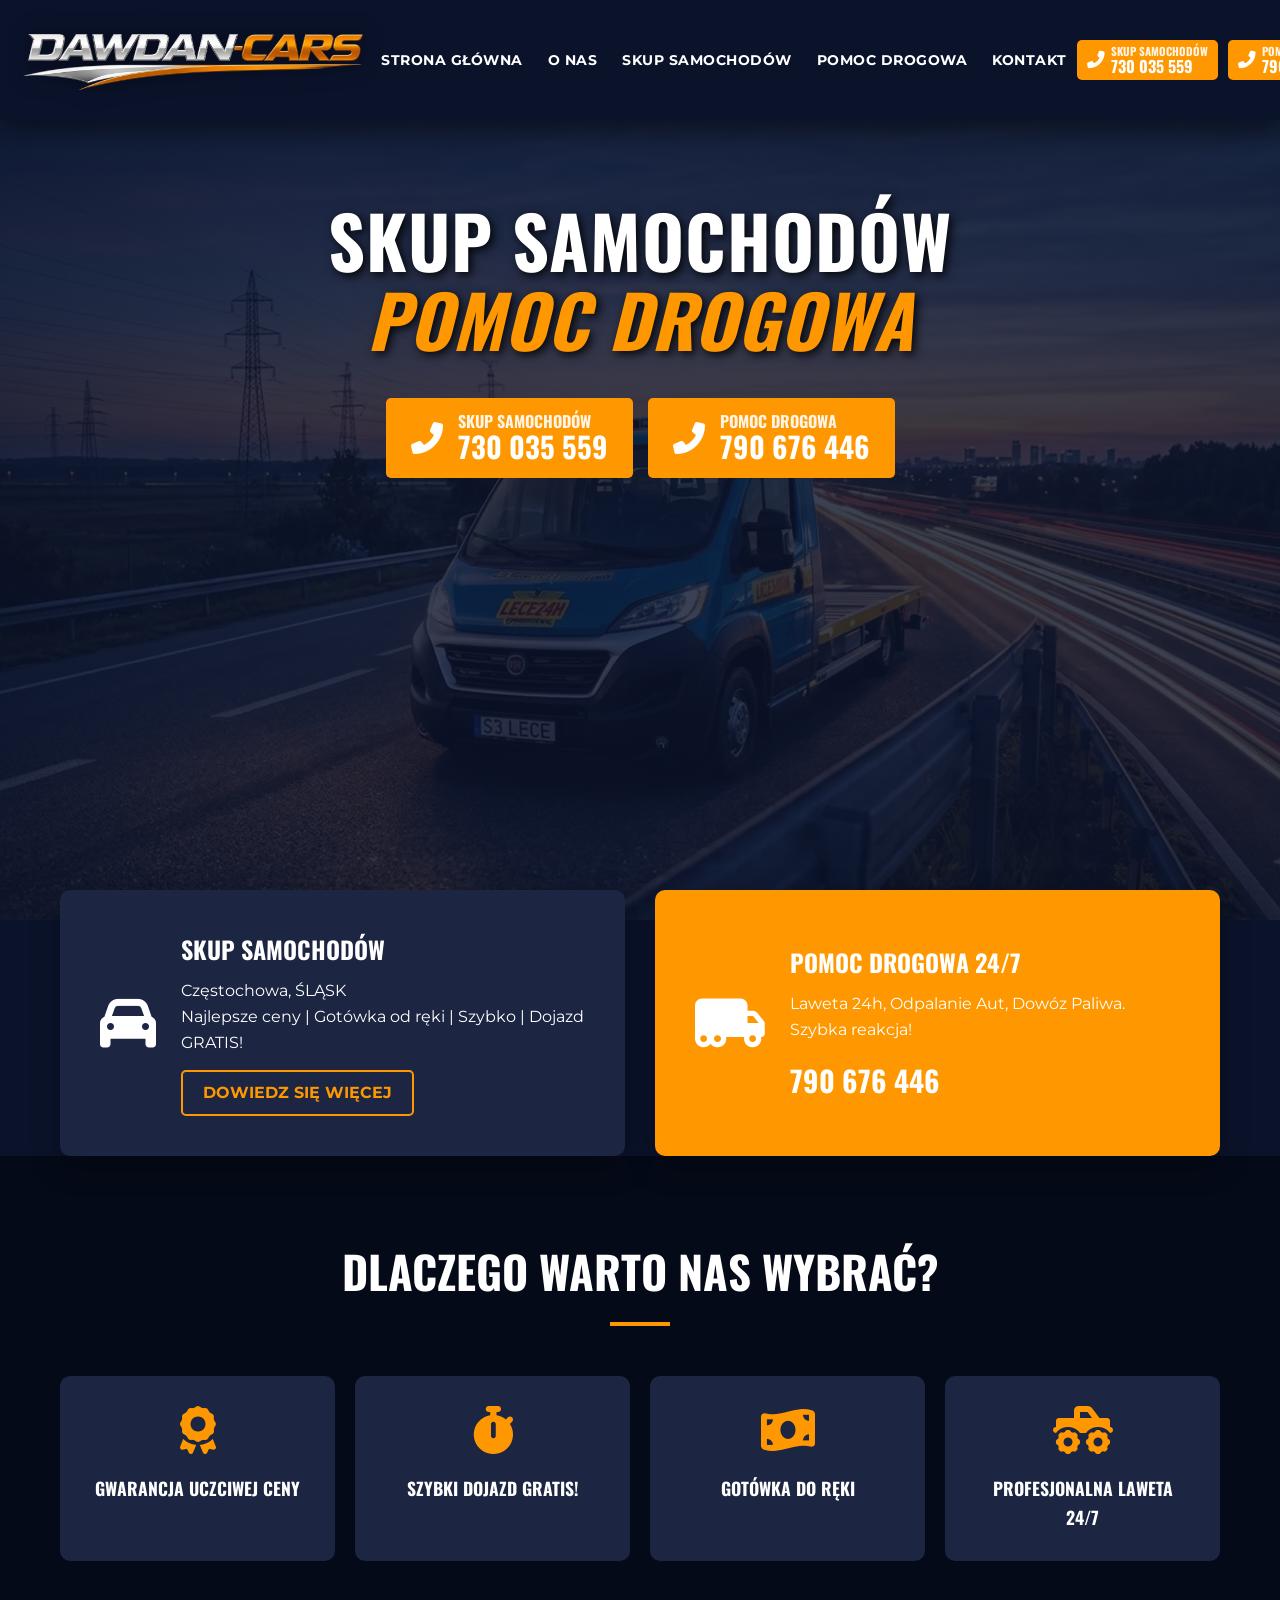
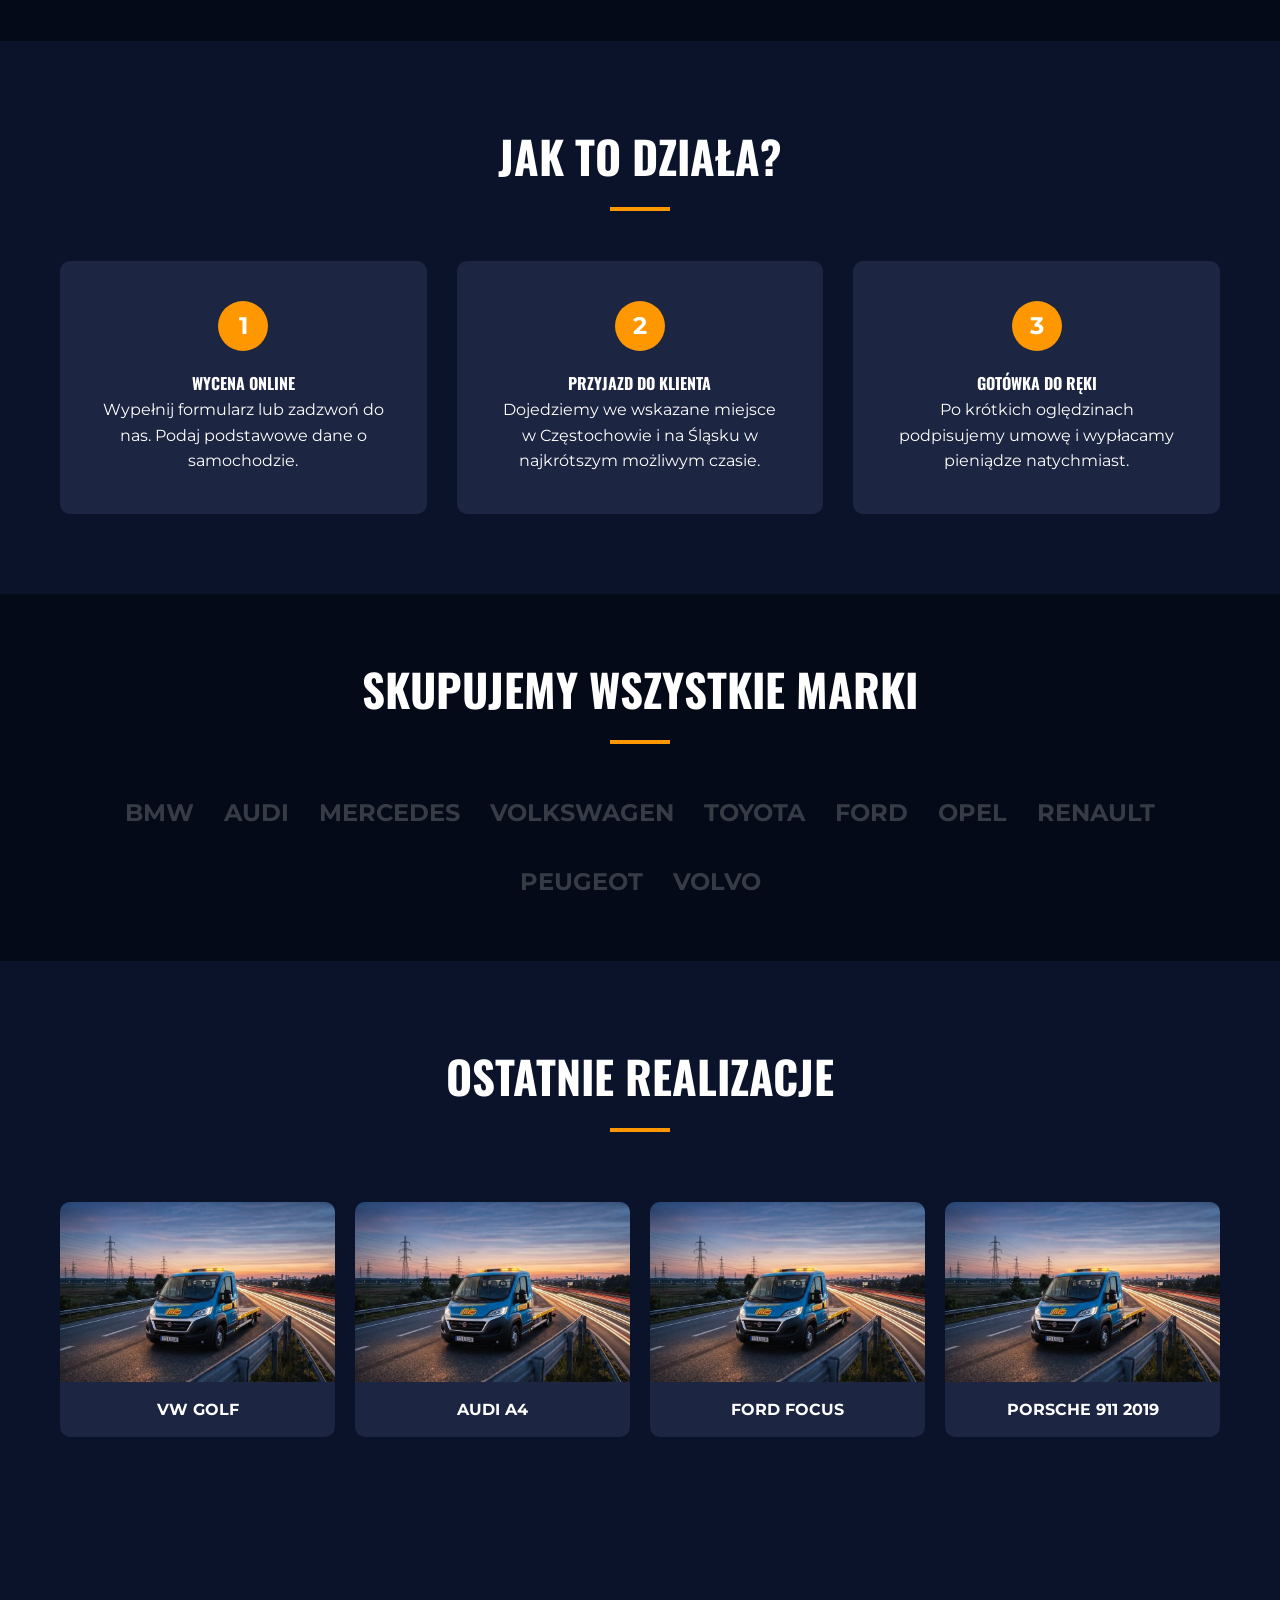
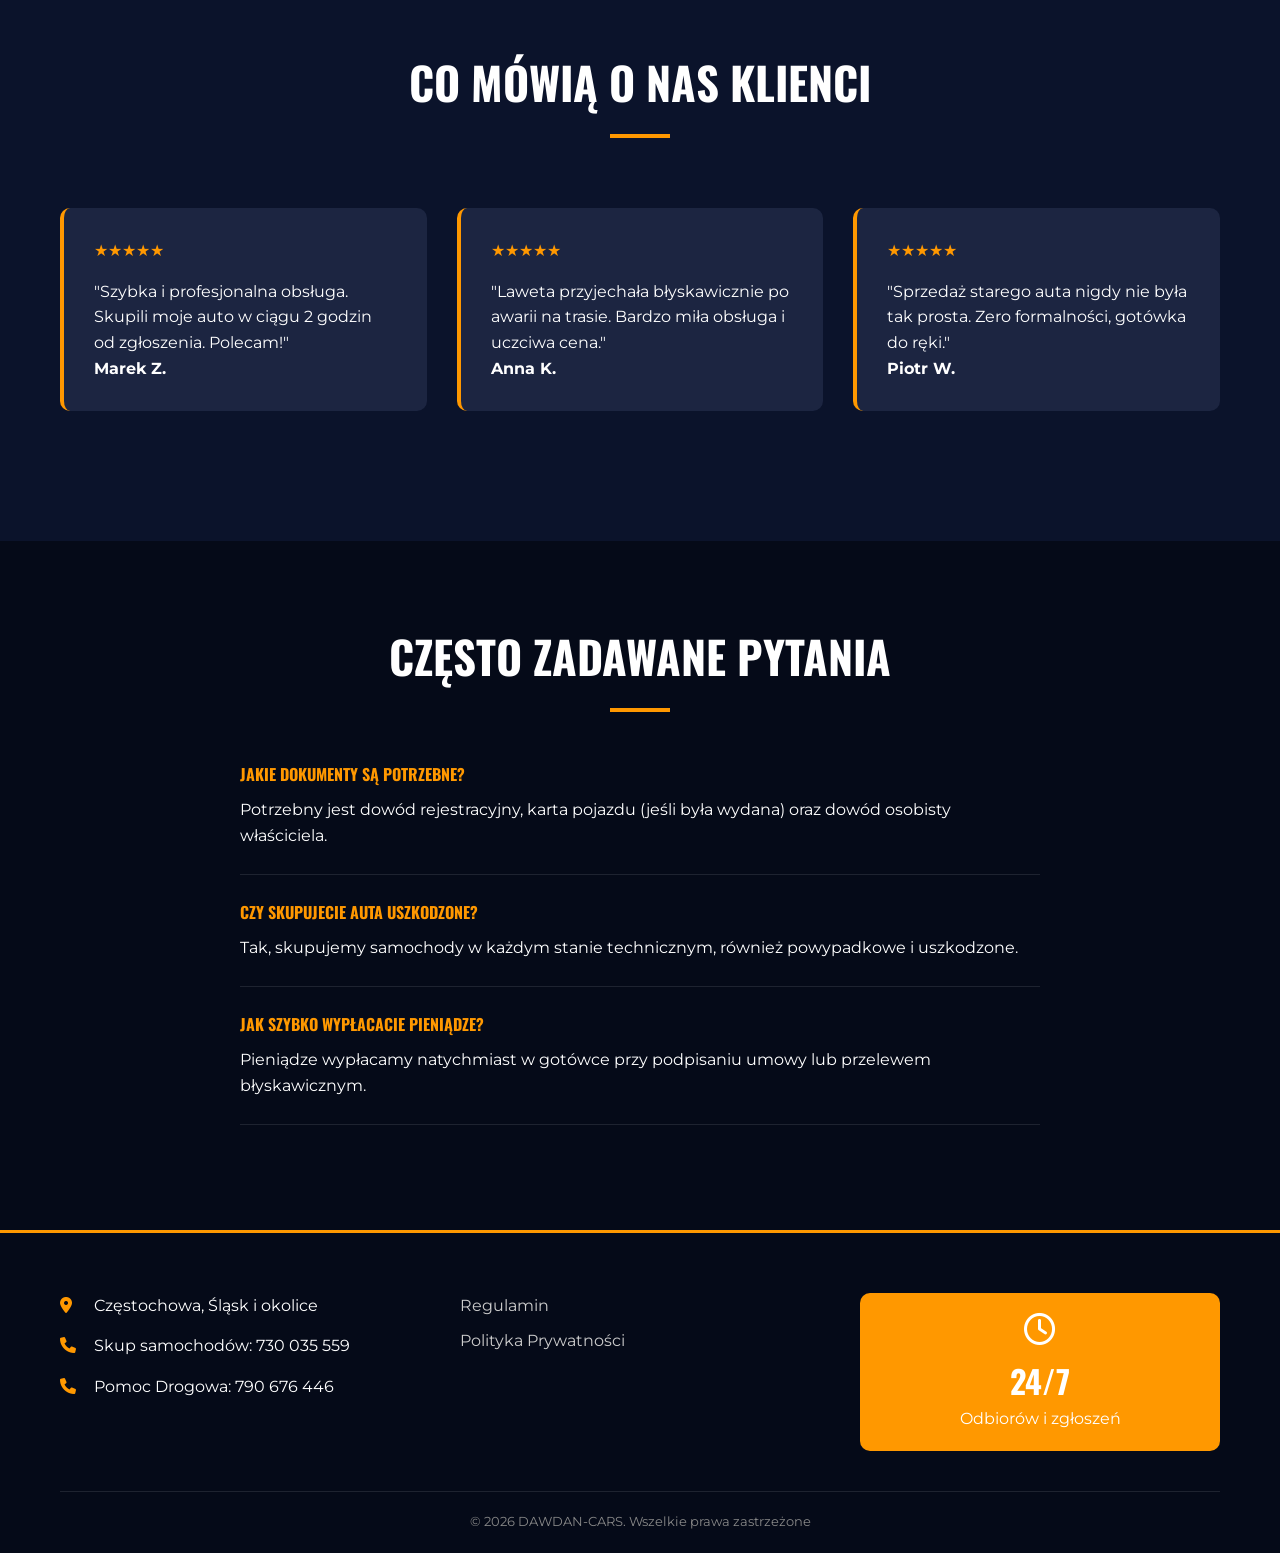
==== commit 0a9cbd03: "Refactor mobile navigation, add scroll animations, and implement sliders. 1. Replaced mobile menu wi" ====
--- a/index.html
+++ b/index.html
@@ -14,6 +14,10 @@
     <noscript><link href="https://fonts.googleapis.com/css2?family=Montserrat:wght@400;700&family=Oswald:wght@500;700&display=swap" rel="stylesheet"></noscript>
     <link rel="stylesheet" href="font-awesome.min.css" media="print" onload="this.media='all'">
     <noscript><link rel="stylesheet" href="font-awesome.min.css"></noscript>
+    <!-- Swiper CSS -->
+    <link rel="stylesheet" href="https://cdn.jsdelivr.net/npm/swiper@11/swiper-bundle.min.css" />
+    <!-- AOS CSS -->
+    <link href="https://unpkg.com/aos@2.3.1/dist/aos.css" rel="stylesheet">
     <!-- NOWE -->
     <link rel="preload" as="image" href="tlo.webp" fetchpriority="high" type="image/webp">
 
@@ -64,16 +68,19 @@
                     </a>
                 </div>
                 <div class="menu-toggle">
-                    <i class="fas fa-bars"></i>
+                    <span></span>
+                    <span></span>
+                    <span></span>
                 </div>
             </div>
         </div>
     </header>
+    <div class="overlay"></div>
 
     <section id="home" class="hero">
         <div class="container">
             <div class="hero-content">
-                <div class="hero-text">
+                <div class="hero-text" data-aos="fade-up">
                     <h2>SKUP SAMOCHODÓW <br> <span class="highlight">POMOC DROGOWA</span></h2>
                     <div class="hero-cta-buttons">
                         <a href="tel:+48730035559" class="btn-hero-call">
@@ -98,7 +105,7 @@
 
     <section class="service-boxes">
         <div class="container">
-            <div class="box blue-box">
+            <div class="box blue-box" data-aos="fade-right">
                 <div class="box-icon"><i class="fas fa-car"></i></div>
                 <div class="box-content">
                     <h3>SKUP SAMOCHODÓW</h3>
@@ -106,7 +113,7 @@
                     <a href="skup-samochodow.html" class="btn-outline">DOWIEDZ SIĘ WIĘCEJ</a>
                 </div>
             </div>
-            <div class="box orange-box">
+            <div class="box orange-box" data-aos="fade-left">
                 <div class="box-icon"><i class="fas fa-truck-moving"></i></div>
                 <div class="box-content">
                     <h3>POMOC DROGOWA 24/7</h3>
@@ -121,21 +128,21 @@
 
     <section id="benefits" class="benefits">
         <div class="container">
-            <h2 class="section-title">DLACZEGO WARTO NAS WYBRAĆ?</h2>
+            <h2 class="section-title" data-aos="fade-up">DLACZEGO WARTO NAS WYBRAĆ?</h2>
             <div class="benefits-grid">
-                <div class="benefit-item">
+                <div class="benefit-item" data-aos="zoom-in" data-aos-delay="100">
                     <i class="fas fa-award"></i>
                     <h4>GWARANCJA UCZCIWEJ CENY</h4>
                 </div>
-                <div class="benefit-item">
+                <div class="benefit-item" data-aos="zoom-in" data-aos-delay="200">
                     <i class="fas fa-stopwatch"></i>
                     <h4>SZYBKI DOJAZD GRATIS!</h4>
                 </div>
-                <div class="benefit-item">
+                <div class="benefit-item" data-aos="zoom-in" data-aos-delay="300">
                     <i class="fas fa-money-bill-wave"></i>
                     <h4>GOTÓWKA DO RĘKI</h4>
                 </div>
-                <div class="benefit-item">
+                <div class="benefit-item" data-aos="zoom-in" data-aos-delay="400">
                     <i class="fas fa-truck-monster"></i>
                     <h4>PROFESJONALNA LAWETA 24/7</h4>
                 </div>
@@ -146,19 +153,19 @@
     <!-- Jak to działa (How It Works) -->
     <section id="how-it-works" class="how-it-works">
         <div class="container">
-            <h2 class="section-title">JAK TO DZIAŁA?</h2>
+            <h2 class="section-title" data-aos="fade-up">JAK TO DZIAŁA?</h2>
             <div class="steps-grid">
-                <div class="step">
+                <div class="step" data-aos="fade-up" data-aos-delay="100">
                     <div class="step-num">1</div>
                     <h4>Wycena online</h4>
                     <p>Wypełnij formularz lub zadzwoń do nas. Podaj podstawowe dane o samochodzie.</p>
                 </div>
-                <div class="step">
+                <div class="step" data-aos="fade-up" data-aos-delay="200">
                     <div class="step-num">2</div>
                     <h4>Przyjazd do klienta</h4>
                     <p>Dojedziemy we wskazane miejsce w Częstochowie i na Śląsku w najkrótszym możliwym czasie.</p>
                 </div>
-                <div class="step">
+                <div class="step" data-aos="fade-up" data-aos-delay="300">
                     <div class="step-num">3</div>
                     <h4>Gotówka do ręki</h4>
                     <p>Po krótkich oględzinach podpisujemy umowę i wypłacamy pieniądze natychmiast.</p>
@@ -189,23 +196,36 @@
     <section class="recent-buys">
         <div class="container">
             <h2 class="section-title">OSTATNIE REALIZACJE</h2>
-            <div class="buys-grid">
-                <div class="buy-card">
-                    <div class="car-img" style="background-image: url('')"></div>
-                    <p>VW Golf</p>
-                </div>
-                <div class="buy-card">
-                    <div class="car-img" style="background-image: url('')"></div>
-                    <p>Audi A4</p>
-                </div>
-                <div class="buy-card">
-                    <div class="car-img" style="background-image: url('')"></div>
-                    <p>Ford Focus</p>
-                </div>
-                <div class="buy-card">
-                    <div class="car-img" style="background-image: url('')"></div>
-                    <p>Porsche 911 2019</p>
-                </div>
+            <div class="swiper buys-swiper">
+                <div class="swiper-wrapper">
+                    <div class="swiper-slide">
+                        <div class="buy-card">
+                            <div class="car-img" style="background-image: url('tlo.webp')"></div>
+                            <p>VW Golf</p>
+                        </div>
+                    </div>
+                    <div class="swiper-slide">
+                        <div class="buy-card">
+                            <div class="car-img" style="background-image: url('tlo.webp')"></div>
+                            <p>Audi A4</p>
+                        </div>
+                    </div>
+                    <div class="swiper-slide">
+                        <div class="buy-card">
+                            <div class="car-img" style="background-image: url('tlo.webp')"></div>
+                            <p>Ford Focus</p>
+                        </div>
+                    </div>
+                    <div class="swiper-slide">
+                        <div class="buy-card">
+                            <div class="car-img" style="background-image: url('tlo.webp')"></div>
+                            <p>Porsche 911 2019</p>
+                        </div>
+                    </div>
+                </div>
+                <div class="swiper-pagination"></div>
+                <div class="swiper-button-next"></div>
+                <div class="swiper-button-prev"></div>
             </div>
         </div>
     </section>
@@ -214,22 +234,31 @@
     <section class="testimonials">
         <div class="container">
             <h2 class="section-title">CO MÓWIĄ O NAS KLIENCI</h2>
-            <div class="testimonials-grid">
-                <div class="testimonial">
-                    <div class="stars">★★★★★</div>
-                    <p>"Szybka i profesjonalna obsługa. Skupili moje auto w ciągu 2 godzin od zgłoszenia. Polecam!"</p>
-                    <strong>Marek Z.</strong>
-                </div>
-                <div class="testimonial">
-                    <div class="stars">★★★★★</div>
-                    <p>"Laweta przyjechała błyskawicznie po awarii na trasie. Bardzo miła obsługa i uczciwa cena."</p>
-                    <strong>Anna K.</strong>
-                </div>
-                <div class="testimonial">
-                    <div class="stars">★★★★★</div>
-                    <p>"Sprzedaż starego auta nigdy nie była tak prosta. Zero formalności, gotówka do ręki."</p>
-                    <strong>Piotr W.</strong>
-                </div>
+            <div class="swiper testimonials-swiper">
+                <div class="swiper-wrapper">
+                    <div class="swiper-slide">
+                        <div class="testimonial">
+                            <div class="stars">★★★★★</div>
+                            <p>"Szybka i profesjonalna obsługa. Skupili moje auto w ciągu 2 godzin od zgłoszenia. Polecam!"</p>
+                            <strong>Marek Z.</strong>
+                        </div>
+                    </div>
+                    <div class="swiper-slide">
+                        <div class="testimonial">
+                            <div class="stars">★★★★★</div>
+                            <p>"Laweta przyjechała błyskawicznie po awarii na trasie. Bardzo miła obsługa i uczciwa cena."</p>
+                            <strong>Anna K.</strong>
+                        </div>
+                    </div>
+                    <div class="swiper-slide">
+                        <div class="testimonial">
+                            <div class="stars">★★★★★</div>
+                            <p>"Sprzedaż starego auta nigdy nie była tak prosta. Zero formalności, gotówka do ręki."</p>
+                            <strong>Piotr W.</strong>
+                        </div>
+                    </div>
+                </div>
+                <div class="swiper-pagination"></div>
             </div>
         </div>
     </section>
@@ -283,6 +312,10 @@
         </div>
     </footer>
 
+    <!-- Swiper JS -->
+    <script src="https://cdn.jsdelivr.net/npm/swiper@11/swiper-bundle.min.js"></script>
+    <!-- AOS JS -->
+    <script src="https://unpkg.com/aos@2.3.1/dist/aos.js"></script>
     <script src="script.js"></script>
 </body>
 </html>
--- a/style.css
+++ b/style.css
@@ -147,14 +147,39 @@
 }
 
 .menu-toggle {
-    display: flex;
-    align-items: center;
-    justify-content: center;
-    font-size: 1.8rem;
+    display: none;
+    flex-direction: column;
+    justify-content: space-around;
+    width: 30px;
+    height: 25px;
+    background: transparent;
+    border: none;
     cursor: pointer;
-    width: 44px;
-    height: 44px;
-    display: none;
+    padding: 0;
+    z-index: 1002;
+}
+
+.menu-toggle span {
+    width: 30px;
+    height: 3px;
+    background: var(--text-light);
+    border-radius: 10px;
+    transition: all 0.3s linear;
+    position: relative;
+    transform-origin: 1px;
+}
+
+.menu-toggle.active span:first-child {
+    transform: rotate(45deg);
+}
+
+.menu-toggle.active span:nth-child(2) {
+    opacity: 0;
+    transform: translateX(20px);
+}
+
+.menu-toggle.active span:nth-child(3) {
+    transform: rotate(-45deg);
 }
 
 /* Hero Section */
@@ -397,12 +422,20 @@
 /* Recent Buys */
 .recent-buys {
     padding: 80px 0;
-}
-
-.buys-grid {
-    display: grid;
-    grid-template-columns: repeat(auto-fit, minmax(250px, 1fr));
-    gap: 20px;
+    overflow: hidden;
+}
+
+.buys-swiper {
+    padding: 20px 0 50px !important;
+}
+
+.buys-swiper .swiper-button-next,
+.buys-swiper .swiper-button-prev {
+    color: var(--primary-color);
+}
+
+.buys-swiper .swiper-pagination-bullet-active {
+    background: var(--primary-color);
 }
 
 .buy-card {
@@ -557,12 +590,15 @@
 .testimonials {
     padding: 80px 0;
     background: var(--bg-dark);
-}
-
-.testimonials-grid {
-    display: grid;
-    grid-template-columns: repeat(auto-fit, minmax(300px, 1fr));
-    gap: 30px;
+    overflow: hidden;
+}
+
+.testimonials-swiper {
+    padding: 20px 0 50px !important;
+}
+
+.testimonials-swiper .swiper-pagination-bullet-active {
+    background: var(--primary-color);
 }
 
 .testimonial {
@@ -947,25 +983,37 @@
     }
 
     nav {
-        display: none;
-        position: absolute;
-        top: 100%;
-        left: 0;
-        width: 100%;
-        background: var(--bg-dark);
-        padding: 20px;
-        text-align: center;
-        border-bottom: 2px solid var(--primary-color);
+        position: fixed;
+        top: 0;
+        right: -100%;
+        width: 80%;
+        height: 100vh;
+        background: var(--secondary-color);
+        padding: 100px 40px;
+        flex-direction: column;
+        transition: 0.4s ease-in-out;
         z-index: 1001;
+        box-shadow: -10px 0 30px rgba(0,0,0,0.5);
+        display: flex;
+        justify-content: flex-start;
+        align-items: flex-start;
     }
 
     nav.active {
-        display: block;
+        right: 0;
     }
 
     nav ul {
         flex-direction: column;
-        gap: 15px;
+        gap: 25px;
+        width: 100%;
+    }
+
+    nav a {
+        font-size: 1.2rem;
+        display: block;
+        padding: 10px 0;
+        border-bottom: 1px solid rgba(255,255,255,0.1);
     }
 
     .top-bar .container {
@@ -975,6 +1023,24 @@
     .header-cta {
         order: 2;
         margin-right: 15px;
+    }
+
+    .overlay {
+        position: fixed;
+        top: 0;
+        left: 0;
+        width: 100%;
+        height: 100%;
+        background: rgba(0,0,0,0.7);
+        z-index: 1000;
+        opacity: 0;
+        visibility: hidden;
+        transition: 0.4s;
+    }
+
+    .overlay.active {
+        opacity: 1;
+        visibility: visible;
     }
 }
 
--- a/style.css
+++ b/style.css
@@ -147,14 +147,39 @@
 }
 
 .menu-toggle {
-    display: flex;
-    align-items: center;
-    justify-content: center;
-    font-size: 1.8rem;
+    display: none;
+    flex-direction: column;
+    justify-content: space-around;
+    width: 30px;
+    height: 25px;
+    background: transparent;
+    border: none;
     cursor: pointer;
-    width: 44px;
-    height: 44px;
-    display: none;
+    padding: 0;
+    z-index: 1002;
+}
+
+.menu-toggle span {
+    width: 30px;
+    height: 3px;
+    background: var(--text-light);
+    border-radius: 10px;
+    transition: all 0.3s linear;
+    position: relative;
+    transform-origin: 1px;
+}
+
+.menu-toggle.active span:first-child {
+    transform: rotate(45deg);
+}
+
+.menu-toggle.active span:nth-child(2) {
+    opacity: 0;
+    transform: translateX(20px);
+}
+
+.menu-toggle.active span:nth-child(3) {
+    transform: rotate(-45deg);
 }
 
 /* Hero Section */
@@ -397,12 +422,20 @@
 /* Recent Buys */
 .recent-buys {
     padding: 80px 0;
-}
-
-.buys-grid {
-    display: grid;
-    grid-template-columns: repeat(auto-fit, minmax(250px, 1fr));
-    gap: 20px;
+    overflow: hidden;
+}
+
+.buys-swiper {
+    padding: 20px 0 50px !important;
+}
+
+.buys-swiper .swiper-button-next,
+.buys-swiper .swiper-button-prev {
+    color: var(--primary-color);
+}
+
+.buys-swiper .swiper-pagination-bullet-active {
+    background: var(--primary-color);
 }
 
 .buy-card {
@@ -557,12 +590,15 @@
 .testimonials {
     padding: 80px 0;
     background: var(--bg-dark);
-}
-
-.testimonials-grid {
-    display: grid;
-    grid-template-columns: repeat(auto-fit, minmax(300px, 1fr));
-    gap: 30px;
+    overflow: hidden;
+}
+
+.testimonials-swiper {
+    padding: 20px 0 50px !important;
+}
+
+.testimonials-swiper .swiper-pagination-bullet-active {
+    background: var(--primary-color);
 }
 
 .testimonial {
@@ -947,25 +983,37 @@
     }
 
     nav {
-        display: none;
-        position: absolute;
-        top: 100%;
-        left: 0;
-        width: 100%;
-        background: var(--bg-dark);
-        padding: 20px;
-        text-align: center;
-        border-bottom: 2px solid var(--primary-color);
+        position: fixed;
+        top: 0;
+        right: -100%;
+        width: 80%;
+        height: 100vh;
+        background: var(--secondary-color);
+        padding: 100px 40px;
+        flex-direction: column;
+        transition: 0.4s ease-in-out;
         z-index: 1001;
+        box-shadow: -10px 0 30px rgba(0,0,0,0.5);
+        display: flex;
+        justify-content: flex-start;
+        align-items: flex-start;
     }
 
     nav.active {
-        display: block;
+        right: 0;
     }
 
     nav ul {
         flex-direction: column;
-        gap: 15px;
+        gap: 25px;
+        width: 100%;
+    }
+
+    nav a {
+        font-size: 1.2rem;
+        display: block;
+        padding: 10px 0;
+        border-bottom: 1px solid rgba(255,255,255,0.1);
     }
 
     .top-bar .container {
@@ -975,6 +1023,24 @@
     .header-cta {
         order: 2;
         margin-right: 15px;
+    }
+
+    .overlay {
+        position: fixed;
+        top: 0;
+        left: 0;
+        width: 100%;
+        height: 100%;
+        background: rgba(0,0,0,0.7);
+        z-index: 1000;
+        opacity: 0;
+        visibility: hidden;
+        transition: 0.4s;
+    }
+
+    .overlay.active {
+        opacity: 1;
+        visibility: visible;
     }
 }
 
--- a/style.css
+++ b/style.css
@@ -147,14 +147,39 @@
 }
 
 .menu-toggle {
-    display: flex;
-    align-items: center;
-    justify-content: center;
-    font-size: 1.8rem;
+    display: none;
+    flex-direction: column;
+    justify-content: space-around;
+    width: 30px;
+    height: 25px;
+    background: transparent;
+    border: none;
     cursor: pointer;
-    width: 44px;
-    height: 44px;
-    display: none;
+    padding: 0;
+    z-index: 1002;
+}
+
+.menu-toggle span {
+    width: 30px;
+    height: 3px;
+    background: var(--text-light);
+    border-radius: 10px;
+    transition: all 0.3s linear;
+    position: relative;
+    transform-origin: 1px;
+}
+
+.menu-toggle.active span:first-child {
+    transform: rotate(45deg);
+}
+
+.menu-toggle.active span:nth-child(2) {
+    opacity: 0;
+    transform: translateX(20px);
+}
+
+.menu-toggle.active span:nth-child(3) {
+    transform: rotate(-45deg);
 }
 
 /* Hero Section */
@@ -397,12 +422,20 @@
 /* Recent Buys */
 .recent-buys {
     padding: 80px 0;
-}
-
-.buys-grid {
-    display: grid;
-    grid-template-columns: repeat(auto-fit, minmax(250px, 1fr));
-    gap: 20px;
+    overflow: hidden;
+}
+
+.buys-swiper {
+    padding: 20px 0 50px !important;
+}
+
+.buys-swiper .swiper-button-next,
+.buys-swiper .swiper-button-prev {
+    color: var(--primary-color);
+}
+
+.buys-swiper .swiper-pagination-bullet-active {
+    background: var(--primary-color);
 }
 
 .buy-card {
@@ -557,12 +590,15 @@
 .testimonials {
     padding: 80px 0;
     background: var(--bg-dark);
-}
-
-.testimonials-grid {
-    display: grid;
-    grid-template-columns: repeat(auto-fit, minmax(300px, 1fr));
-    gap: 30px;
+    overflow: hidden;
+}
+
+.testimonials-swiper {
+    padding: 20px 0 50px !important;
+}
+
+.testimonials-swiper .swiper-pagination-bullet-active {
+    background: var(--primary-color);
 }
 
 .testimonial {
@@ -947,25 +983,37 @@
     }
 
     nav {
-        display: none;
-        position: absolute;
-        top: 100%;
-        left: 0;
-        width: 100%;
-        background: var(--bg-dark);
-        padding: 20px;
-        text-align: center;
-        border-bottom: 2px solid var(--primary-color);
+        position: fixed;
+        top: 0;
+        right: -100%;
+        width: 80%;
+        height: 100vh;
+        background: var(--secondary-color);
+        padding: 100px 40px;
+        flex-direction: column;
+        transition: 0.4s ease-in-out;
         z-index: 1001;
+        box-shadow: -10px 0 30px rgba(0,0,0,0.5);
+        display: flex;
+        justify-content: flex-start;
+        align-items: flex-start;
     }
 
     nav.active {
-        display: block;
+        right: 0;
     }
 
     nav ul {
         flex-direction: column;
-        gap: 15px;
+        gap: 25px;
+        width: 100%;
+    }
+
+    nav a {
+        font-size: 1.2rem;
+        display: block;
+        padding: 10px 0;
+        border-bottom: 1px solid rgba(255,255,255,0.1);
     }
 
     .top-bar .container {
@@ -975,6 +1023,24 @@
     .header-cta {
         order: 2;
         margin-right: 15px;
+    }
+
+    .overlay {
+        position: fixed;
+        top: 0;
+        left: 0;
+        width: 100%;
+        height: 100%;
+        background: rgba(0,0,0,0.7);
+        z-index: 1000;
+        opacity: 0;
+        visibility: hidden;
+        transition: 0.4s;
+    }
+
+    .overlay.active {
+        opacity: 1;
+        visibility: visible;
     }
 }
 
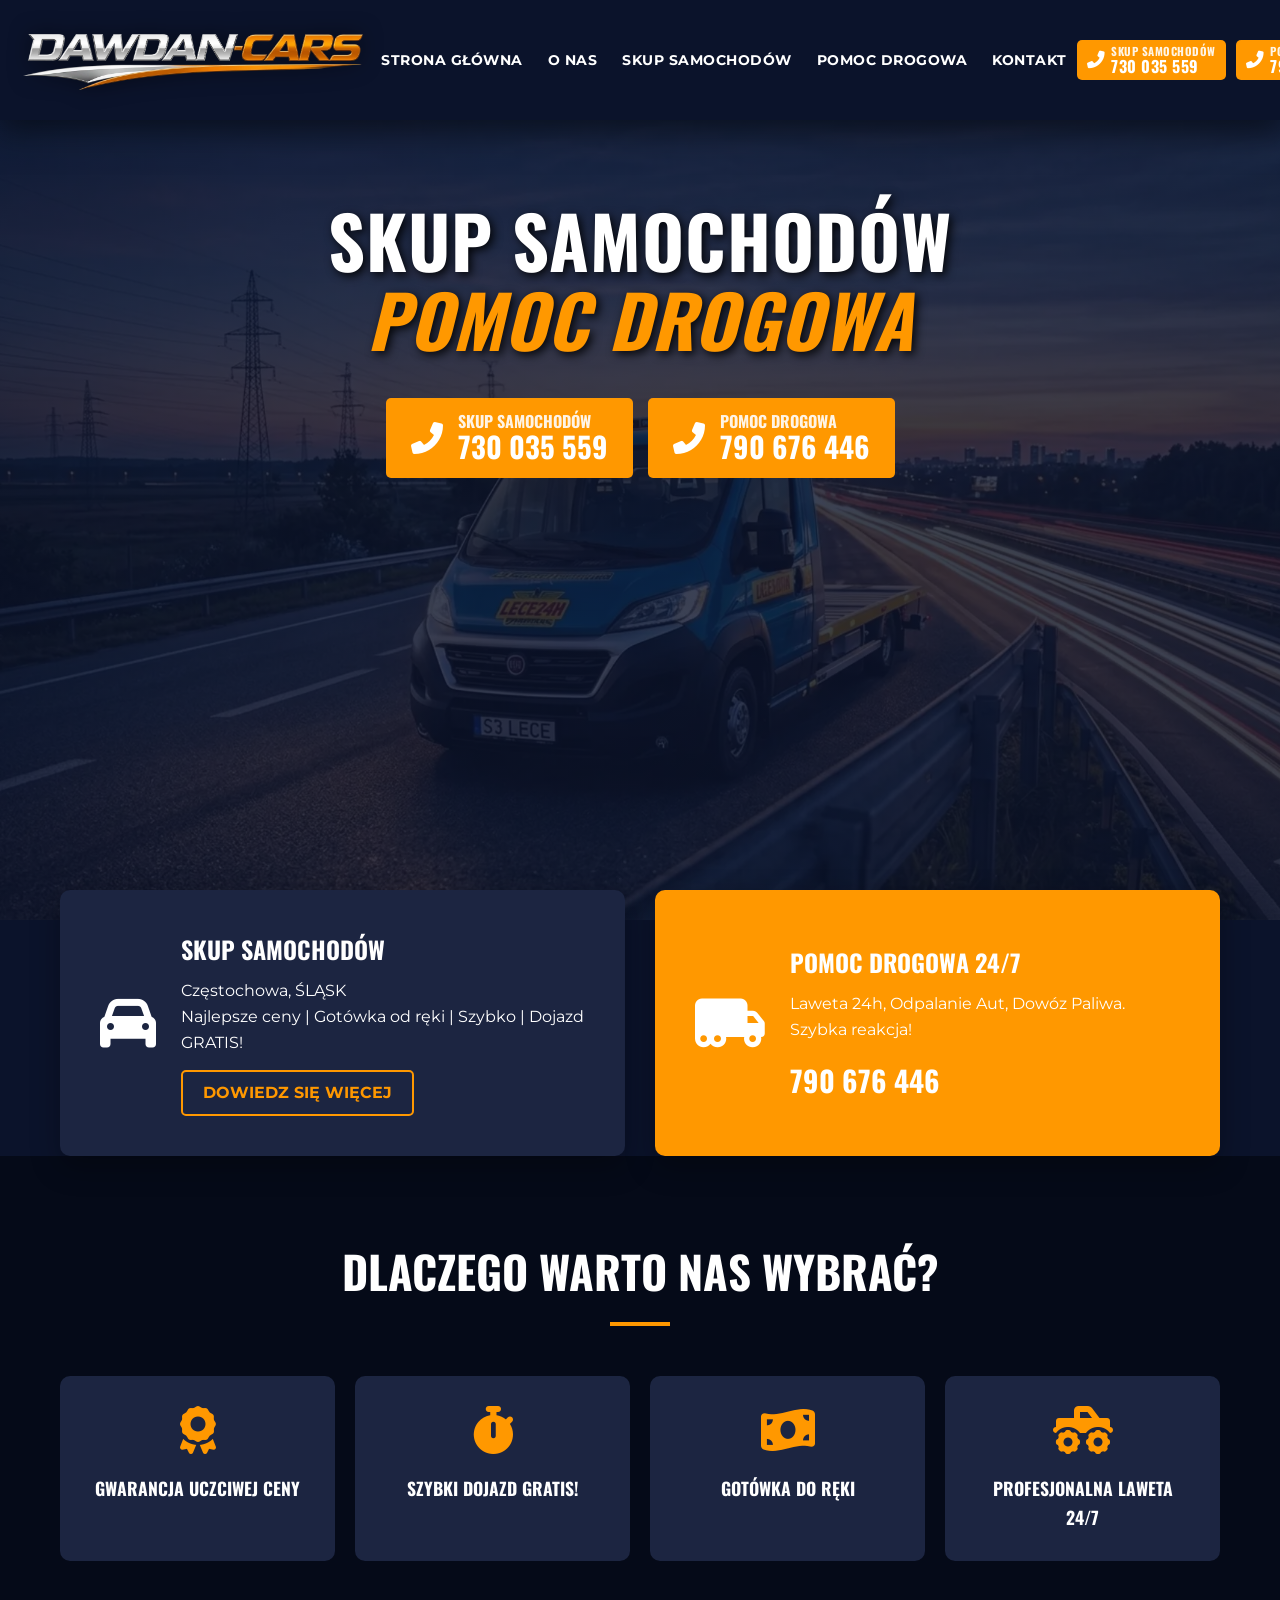
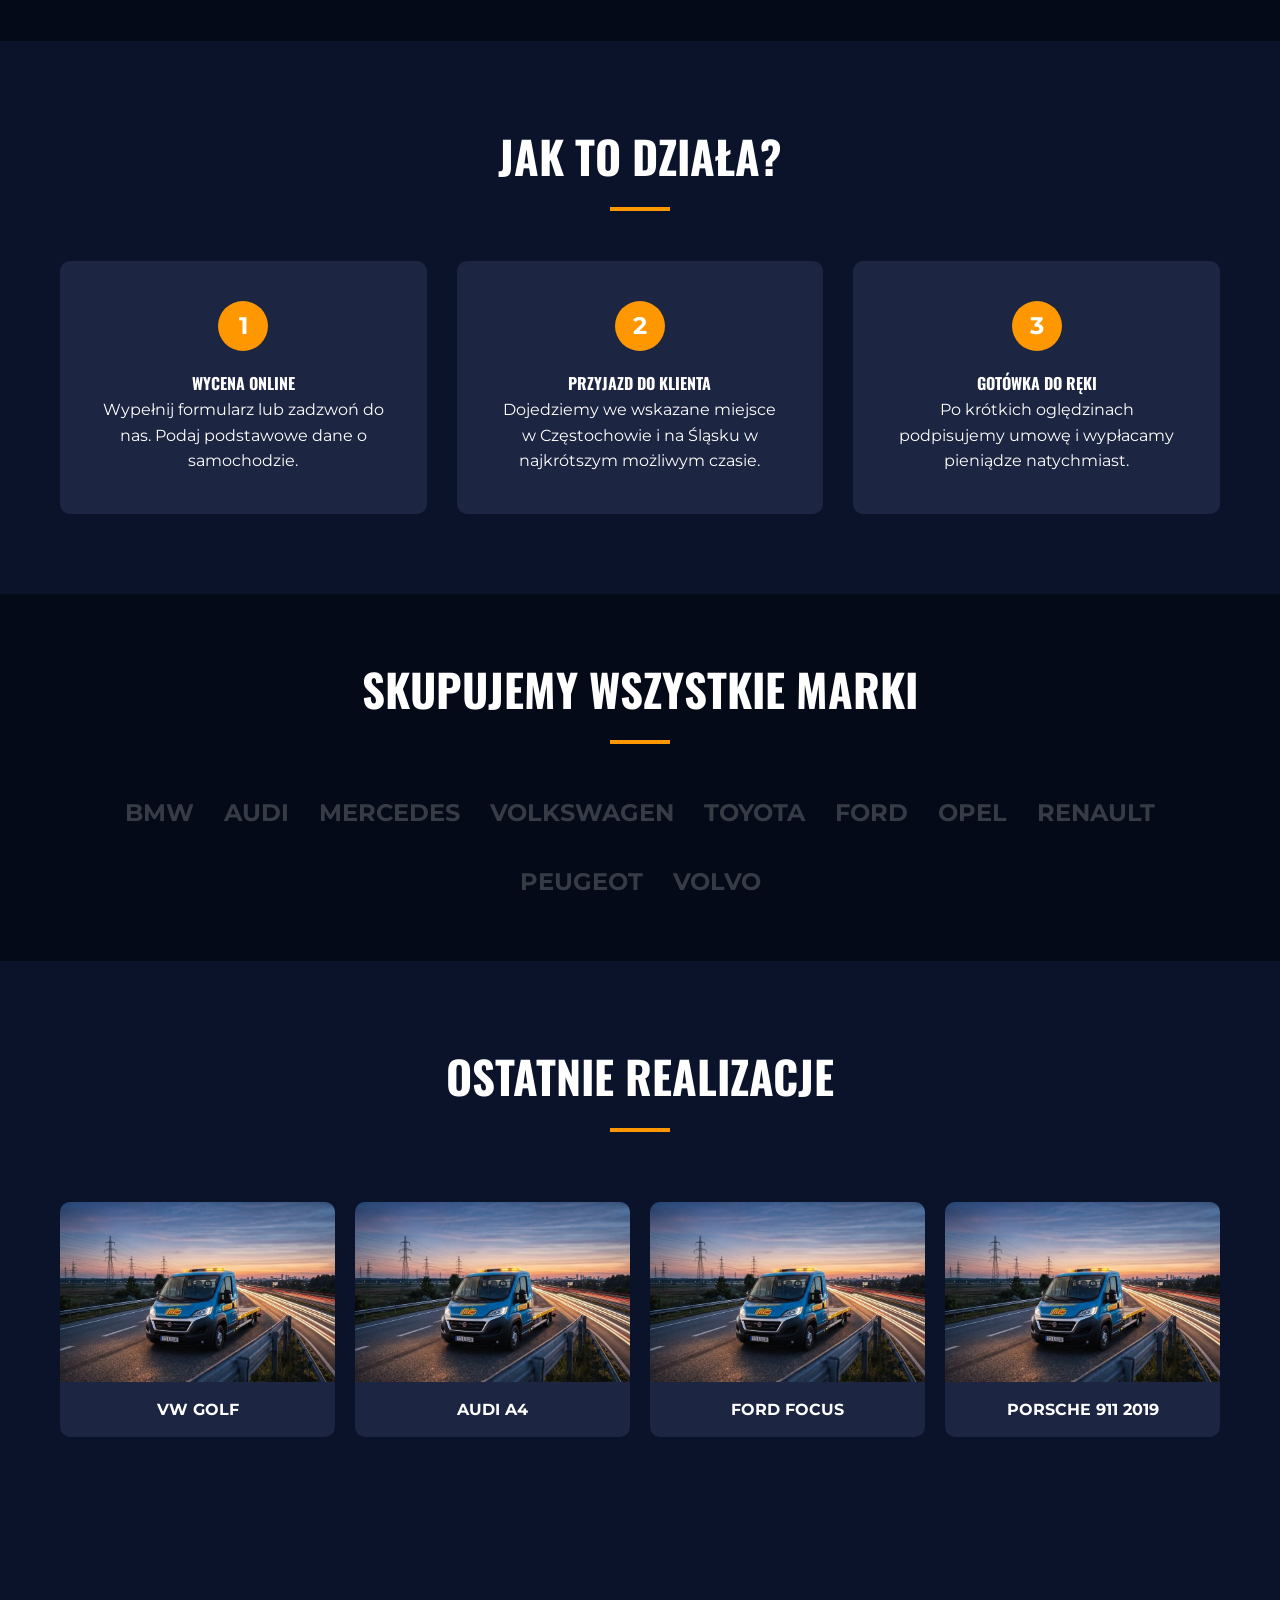
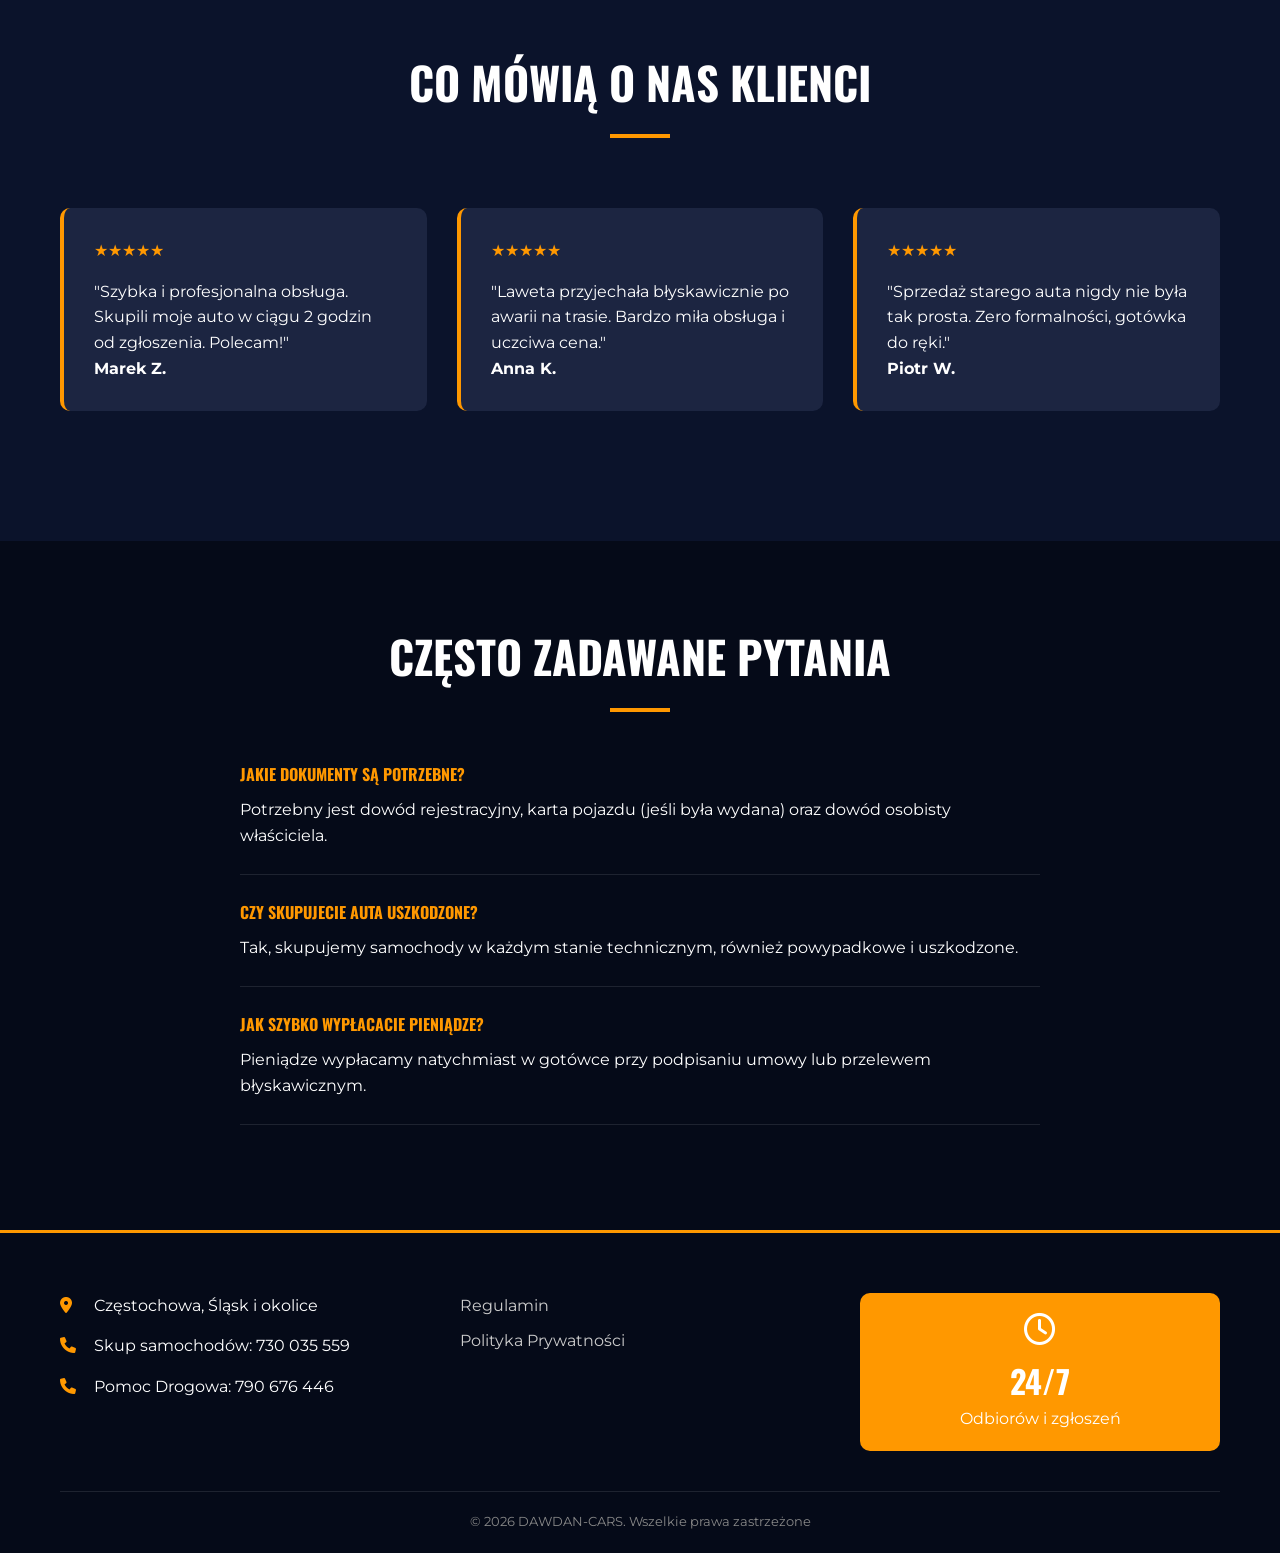
==== commit 7cd07052: "Improve navigation, add animations and sliders 1. Overhauled mobile navigation:    - Modern sliding " ====
--- a/index.html
+++ b/index.html
@@ -50,7 +50,6 @@
                         <li><a href="laweta-pomoc-drogowa.html">POMOC DROGOWA</a></li>
                         <li><a href="kontakt.html">KONTAKT</a></li>
                     </ul>
-                </nav>
                 <div class="header-cta">
                     <a href="tel:+48730035559" class="btn-call">
                         <i class="fas fa-phone-alt"></i>
@@ -67,6 +66,7 @@
                         </span>
                     </a>
                 </div>
+                </nav>
                 <div class="menu-toggle">
                     <span></span>
                     <span></span>
--- a/style.css
+++ b/style.css
@@ -40,8 +40,14 @@
     background-color: #0b132b;
     position: sticky;
     top: 0;
-    z-index: 1000;
+    z-index: 2000; /* Much higher to be above overlay */
     box-shadow: 0 10px 30px rgba(0,0,0,0.5);
+    transition: all 0.3s ease;
+}
+
+header.menu-open {
+    box-shadow: none;
+    background: #0b132b;
 }
 
 .top-bar .container {
@@ -149,37 +155,61 @@
 .menu-toggle {
     display: none;
     flex-direction: column;
-    justify-content: space-around;
-    width: 30px;
-    height: 25px;
-    background: transparent;
-    border: none;
+    justify-content: center;
+    align-items: center;
+    width: 45px;
+    height: 45px;
+    background: rgba(255, 152, 0, 0.1);
+    border: 1px solid var(--primary-color);
+    border-radius: 10px;
     cursor: pointer;
     padding: 0;
-    z-index: 1002;
+    z-index: 2200; /* Above nav */
+    transition: all 0.3s cubic-bezier(0.4, 0, 0.2, 1);
+    position: relative;
+}
+
+.menu-toggle:hover {
+    background: var(--primary-color);
+}
+
+.menu-toggle:hover span {
+    background: white;
 }
 
 .menu-toggle span {
-    width: 30px;
-    height: 3px;
-    background: var(--text-light);
-    border-radius: 10px;
-    transition: all 0.3s linear;
-    position: relative;
-    transform-origin: 1px;
-}
-
-.menu-toggle.active span:first-child {
-    transform: rotate(45deg);
+    width: 26px;
+    height: 2px;
+    background: var(--primary-color);
+    border-radius: 2px;
+    transition: all 0.4s cubic-bezier(0.68, -0.6, 0.32, 1.6);
+    position: absolute;
+}
+
+.menu-toggle span:nth-child(1) { transform: translateY(-8px); }
+.menu-toggle span:nth-child(2) { transform: translateY(0); width: 18px; right: 9px; }
+.menu-toggle span:nth-child(3) { transform: translateY(8px); }
+
+.menu-toggle.active {
+    background: rgba(255, 255, 255, 0.1);
+    border-color: white;
+}
+
+.menu-toggle.active span {
+    background: white;
+}
+
+.menu-toggle.active span:nth-child(1) {
+    transform: translateY(0) rotate(45deg);
 }
 
 .menu-toggle.active span:nth-child(2) {
     opacity: 0;
-    transform: translateX(20px);
+    transform: translateX(-20px);
 }
 
 .menu-toggle.active span:nth-child(3) {
-    transform: rotate(-45deg);
+    transform: translateY(0) rotate(-45deg);
 }
 
 /* Hero Section */
@@ -985,44 +1015,101 @@
     nav {
         position: fixed;
         top: 0;
-        right: -100%;
-        width: 80%;
+        left: 0;
+        width: 100%;
         height: 100vh;
-        background: var(--secondary-color);
-        padding: 100px 40px;
+        background: rgba(11, 19, 43, 0.98);
+        backdrop-filter: blur(15px);
+        -webkit-backdrop-filter: blur(15px);
+        padding: 120px 20px 40px;
         flex-direction: column;
-        transition: 0.4s ease-in-out;
-        z-index: 1001;
-        box-shadow: -10px 0 30px rgba(0,0,0,0.5);
+        transition: all 0.5s cubic-bezier(0.7, 0, 0.3, 1);
+        z-index: 2100;
         display: flex;
         justify-content: flex-start;
-        align-items: flex-start;
+        align-items: center;
+        transform: translateY(-100%);
+        visibility: hidden;
     }
 
     nav.active {
-        right: 0;
+        transform: translateY(0);
+        visibility: visible;
     }
 
     nav ul {
         flex-direction: column;
-        gap: 25px;
+        gap: 10px;
         width: 100%;
-    }
+        max-width: 400px;
+        text-align: center;
+    }
+
+    nav li {
+        width: 100%;
+        opacity: 0;
+        transform: translateY(-20px);
+        transition: all 0.4s ease;
+    }
+
+    nav.active li {
+        opacity: 1;
+        transform: translateY(0);
+    }
+
+    nav.active li:nth-child(1) { transition-delay: 0.2s; }
+    nav.active li:nth-child(2) { transition-delay: 0.3s; }
+    nav.active li:nth-child(3) { transition-delay: 0.4s; }
+    nav.active li:nth-child(4) { transition-delay: 0.5s; }
+    nav.active li:nth-child(5) { transition-delay: 0.6s; }
 
     nav a {
-        font-size: 1.2rem;
+        font-size: 1.5rem;
+        font-family: 'Oswald', sans-serif;
         display: block;
-        padding: 10px 0;
-        border-bottom: 1px solid rgba(255,255,255,0.1);
+        padding: 15px 0;
+        letter-spacing: 2px;
+        color: white;
+        text-transform: uppercase;
+        position: relative;
+        border-bottom: 1px solid rgba(255,255,255,0.05);
+    }
+
+    nav a::after {
+        content: '';
+        position: absolute;
+        bottom: 0;
+        left: 50%;
+        width: 0;
+        height: 2px;
+        background: var(--primary-color);
+        transition: all 0.3s ease;
+        transform: translateX(-50%);
+    }
+
+    nav a:hover {
+        color: var(--primary-color);
+    }
+
+    nav a:hover::after {
+        width: 100%;
     }
 
     .top-bar .container {
         padding: 10px 15px;
     }
 
+    nav .header-cta {
+        display: flex;
+        flex-direction: column;
+        gap: 15px;
+        margin-top: 30px;
+        width: 100%;
+        max-width: 320px;
+    }
+
     .header-cta {
-        order: 2;
-        margin-right: 15px;
+        display: none;
     }
 
     .overlay {
@@ -1032,10 +1119,11 @@
         width: 100%;
         height: 100%;
         background: rgba(0,0,0,0.7);
-        z-index: 1000;
+        backdrop-filter: blur(4px);
+        z-index: 1000; /* Must be lower than header, nav, and toggle */
         opacity: 0;
         visibility: hidden;
-        transition: 0.4s;
+        transition: all 0.4s ease;
     }
 
     .overlay.active {
@@ -1053,48 +1141,18 @@
 @media (max-width: 768px) {
     .top-bar .container {
         height: auto;
-        min-height: 80px;
-        flex-wrap: wrap;
+        min-height: 70px;
+        flex-wrap: nowrap;
         justify-content: space-between;
-        padding: 10px 15px;
-        gap: 15px;
+        padding: 10px 20px;
+        gap: 10px;
     }
 
     .logo img {
-        max-height: 100px; /* Even larger as requested */
-    }
-
-    .header-cta {
-        display: flex;
-        flex-direction: row; /* Keep side-by-side on mobile */
+        max-height: 50px;
         width: auto;
-        order: 2;
-        margin-left: 0;
-        gap: 6px;
-        flex: 0 0 auto;
-    }
-
-    .header-cta .btn-call {
-        padding: 5px 10px;
-        flex-direction: row;
-        align-items: center;
-        gap: 8px;
-        width: auto;
-        justify-content: flex-start;
-    }
-
-    .header-cta .btn-call i {
-        display: inline-block;
-        font-size: 0.9rem;
-    }
-
-    .header-cta .btn-number {
-        font-size: 0.9rem;
-    }
-
-    .header-cta .btn-label {
-        font-size: 0.65rem;
-    }
+    }
+
 
     .menu-toggle {
         display: flex;
--- a/critical.css
+++ b/critical.css
@@ -37,7 +37,7 @@
     background-color: #0b132b;
     position: sticky;
     top: 0;
-    z-index: 1000;
+    z-index: 2000;
     box-shadow: 0 10px 30px rgba(0,0,0,0.5);
 }
 
@@ -127,14 +127,26 @@
 }
 
 .menu-toggle {
-    display: flex;
-    align-items: center;
+    display: none;
+    flex-direction: column;
     justify-content: center;
-    font-size: 1.8rem;
+    align-items: center;
+    width: 45px;
+    height: 45px;
+    background: rgba(255, 152, 0, 0.1);
+    border: 1px solid var(--primary-color);
+    border-radius: 10px;
     cursor: pointer;
-    width: 44px;
-    height: 44px;
-    display: none;
+    padding: 0;
+    z-index: 2200;
+}
+
+.menu-toggle span {
+    width: 26px;
+    height: 2px;
+    background: var(--primary-color);
+    border-radius: 2px;
+    position: absolute;
 }
 
 .hero {
@@ -247,156 +259,75 @@
         order: 3;
     }
     nav {
-        display: none;
-        position: absolute;
-        top: 100%;
+        position: fixed;
+        top: 0;
         left: 0;
         width: 100%;
-        background: var(--bg-dark);
-        padding: 20px;
-        text-align: center;
-        border-bottom: 2px solid var(--primary-color);
-        z-index: 1001;
+        height: 100vh;
+        background: rgba(11, 19, 43, 0.98);
+        padding: 120px 20px 40px;
+        flex-direction: column;
+        transition: all 0.5s cubic-bezier(0.7, 0, 0.3, 1);
+        z-index: 2100;
+        display: flex;
+        justify-content: flex-start;
+        align-items: center;
+        transform: translateY(-100%);
+        visibility: hidden;
     }
     nav.active {
-        display: block;
+        transform: translateY(0);
+        visibility: visible;
     }
     .top-bar .container {
         padding: 10px 15px;
     }
+    nav .header-cta {
+        display: flex;
+        flex-direction: column;
+        gap: 15px;
+        margin-top: 30px;
+        width: 100%;
+        max-width: 320px;
+    }
     .header-cta {
-        order: 2;
-        margin-right: 15px;
+        display: none;
+    }
+    .overlay {
+        position: fixed;
+        top: 0;
+        left: 0;
+        width: 100%;
+        height: 100%;
+        background: rgba(0,0,0,0.7);
+        z-index: 1000;
+        opacity: 0;
+        visibility: hidden;
+        transition: all 0.4s ease;
+    }
+    .overlay.active {
+        opacity: 1;
+        visibility: visible;
     }
 }
 
 @media (max-width: 768px) {
-    .top-bar .container {
-        height: auto;
-        min-height: 80px;
-        flex-wrap: wrap;
-        justify-content: space-between;
-        padding: 10px 15px;
-        gap: 15px;
-    }
     .logo img {
-        max-height: 100px;
-    }
-    .header-cta {
-        display: flex;
-        flex-direction: row;
-        width: auto;
-        order: 2;
-        margin-left: 0;
-        gap: 6px;
-        flex: 0 0 auto;
-    }
-    .header-cta .btn-call {
-        padding: 5px 10px;
-        flex-direction: row;
-        align-items: center;
-        gap: 8px;
-        width: auto;
-        justify-content: flex-start;
-    }
-    .header-cta .btn-call i {
-        display: inline-block;
-        font-size: 0.9rem;
-    }
-    .header-cta .btn-number {
-        font-size: 0.9rem;
-    }
-    .header-cta .btn-label {
-        font-size: 0.65rem;
-    }
-    .menu-toggle {
-        display: flex;
+        max-height: 50px;
     }
     .hero {
         padding: 40px 0;
         min-height: 600px;
     }
-    .hero-text {
-        text-align: center;
-        width: 100%;
-        display: flex;
+    .hero-text h2 {
+        font-size: 2.4rem;
+    }
+    .hero-cta-buttons {
         flex-direction: column;
         align-items: center;
-        min-height: 400px;
-    }
-    .hero-text h2 {
-        margin-bottom: 25px;
-        font-size: 2.4rem;
-        letter-spacing: 2px;
-        line-height: 1.2;
-    }
-    .hero-cta-buttons {
-        flex-direction: column;
-        width: 100%;
-        align-items: center;
-        gap: 15px;
     }
     .btn-hero-call {
-        padding: 15px 25px;
         width: 100%;
         max-width: 320px;
-        justify-content: center;
-    }
-    .btn-hero-call .btn-number {
-        font-size: 1.5rem;
-    }
-    .page-header {
-        padding: 60px 0;
-    }
-    .page-header h2 {
-        font-size: 2rem;
-    }
-}
-
-@media (max-width: 400px) {
-    .header-cta {
-        gap: 4px;
-    }
-    .header-cta .btn-call {
-        padding: 4px 6px;
-    }
-    .header-cta .btn-number {
-        font-size: 0.7rem;
-    }
-}
-
-.hero-features {
-    list-style: none;
-    display: flex;
-    gap: 30px;
-    margin-top: auto;
-    padding-top: 50px;
-}
-
-.hero-features li {
-    font-weight: 700;
-    font-size: 0.9rem;
-}
-
-.hero-features i {
-    color: var(--primary-color);
-    margin-right: 5px;
-}
-
-@media (max-width: 768px) {
-    .hero-features {
-        flex-direction: column;
-        gap: 15px;
-        margin-top: auto;
-        margin-bottom: 20px;
-        background: rgba(0,0,0,0.6);
-        padding: 15px;
-        border-radius: 8px;
-        width: 100%;
-        text-align: center;
-    }
-    .hero-features li {
-        font-size: 1.1rem;
-        text-shadow: 1px 1px 2px rgba(0,0,0,0.8);
-    }
-}
+    }
+}
--- a/style.css
+++ b/style.css
@@ -40,8 +40,14 @@
     background-color: #0b132b;
     position: sticky;
     top: 0;
-    z-index: 1000;
+    z-index: 2000; /* Much higher to be above overlay */
     box-shadow: 0 10px 30px rgba(0,0,0,0.5);
+    transition: all 0.3s ease;
+}
+
+header.menu-open {
+    box-shadow: none;
+    background: #0b132b;
 }
 
 .top-bar .container {
@@ -149,37 +155,61 @@
 .menu-toggle {
     display: none;
     flex-direction: column;
-    justify-content: space-around;
-    width: 30px;
-    height: 25px;
-    background: transparent;
-    border: none;
+    justify-content: center;
+    align-items: center;
+    width: 45px;
+    height: 45px;
+    background: rgba(255, 152, 0, 0.1);
+    border: 1px solid var(--primary-color);
+    border-radius: 10px;
     cursor: pointer;
     padding: 0;
-    z-index: 1002;
+    z-index: 2200; /* Above nav */
+    transition: all 0.3s cubic-bezier(0.4, 0, 0.2, 1);
+    position: relative;
+}
+
+.menu-toggle:hover {
+    background: var(--primary-color);
+}
+
+.menu-toggle:hover span {
+    background: white;
 }
 
 .menu-toggle span {
-    width: 30px;
-    height: 3px;
-    background: var(--text-light);
-    border-radius: 10px;
-    transition: all 0.3s linear;
-    position: relative;
-    transform-origin: 1px;
-}
-
-.menu-toggle.active span:first-child {
-    transform: rotate(45deg);
+    width: 26px;
+    height: 2px;
+    background: var(--primary-color);
+    border-radius: 2px;
+    transition: all 0.4s cubic-bezier(0.68, -0.6, 0.32, 1.6);
+    position: absolute;
+}
+
+.menu-toggle span:nth-child(1) { transform: translateY(-8px); }
+.menu-toggle span:nth-child(2) { transform: translateY(0); width: 18px; right: 9px; }
+.menu-toggle span:nth-child(3) { transform: translateY(8px); }
+
+.menu-toggle.active {
+    background: rgba(255, 255, 255, 0.1);
+    border-color: white;
+}
+
+.menu-toggle.active span {
+    background: white;
+}
+
+.menu-toggle.active span:nth-child(1) {
+    transform: translateY(0) rotate(45deg);
 }
 
 .menu-toggle.active span:nth-child(2) {
     opacity: 0;
-    transform: translateX(20px);
+    transform: translateX(-20px);
 }
 
 .menu-toggle.active span:nth-child(3) {
-    transform: rotate(-45deg);
+    transform: translateY(0) rotate(-45deg);
 }
 
 /* Hero Section */
@@ -985,44 +1015,101 @@
     nav {
         position: fixed;
         top: 0;
-        right: -100%;
-        width: 80%;
+        left: 0;
+        width: 100%;
         height: 100vh;
-        background: var(--secondary-color);
-        padding: 100px 40px;
+        background: rgba(11, 19, 43, 0.98);
+        backdrop-filter: blur(15px);
+        -webkit-backdrop-filter: blur(15px);
+        padding: 120px 20px 40px;
         flex-direction: column;
-        transition: 0.4s ease-in-out;
-        z-index: 1001;
-        box-shadow: -10px 0 30px rgba(0,0,0,0.5);
+        transition: all 0.5s cubic-bezier(0.7, 0, 0.3, 1);
+        z-index: 2100;
         display: flex;
         justify-content: flex-start;
-        align-items: flex-start;
+        align-items: center;
+        transform: translateY(-100%);
+        visibility: hidden;
     }
 
     nav.active {
-        right: 0;
+        transform: translateY(0);
+        visibility: visible;
     }
 
     nav ul {
         flex-direction: column;
-        gap: 25px;
+        gap: 10px;
         width: 100%;
-    }
+        max-width: 400px;
+        text-align: center;
+    }
+
+    nav li {
+        width: 100%;
+        opacity: 0;
+        transform: translateY(-20px);
+        transition: all 0.4s ease;
+    }
+
+    nav.active li {
+        opacity: 1;
+        transform: translateY(0);
+    }
+
+    nav.active li:nth-child(1) { transition-delay: 0.2s; }
+    nav.active li:nth-child(2) { transition-delay: 0.3s; }
+    nav.active li:nth-child(3) { transition-delay: 0.4s; }
+    nav.active li:nth-child(4) { transition-delay: 0.5s; }
+    nav.active li:nth-child(5) { transition-delay: 0.6s; }
 
     nav a {
-        font-size: 1.2rem;
+        font-size: 1.5rem;
+        font-family: 'Oswald', sans-serif;
         display: block;
-        padding: 10px 0;
-        border-bottom: 1px solid rgba(255,255,255,0.1);
+        padding: 15px 0;
+        letter-spacing: 2px;
+        color: white;
+        text-transform: uppercase;
+        position: relative;
+        border-bottom: 1px solid rgba(255,255,255,0.05);
+    }
+
+    nav a::after {
+        content: '';
+        position: absolute;
+        bottom: 0;
+        left: 50%;
+        width: 0;
+        height: 2px;
+        background: var(--primary-color);
+        transition: all 0.3s ease;
+        transform: translateX(-50%);
+    }
+
+    nav a:hover {
+        color: var(--primary-color);
+    }
+
+    nav a:hover::after {
+        width: 100%;
     }
 
     .top-bar .container {
         padding: 10px 15px;
     }
 
+    nav .header-cta {
+        display: flex;
+        flex-direction: column;
+        gap: 15px;
+        margin-top: 30px;
+        width: 100%;
+        max-width: 320px;
+    }
+
     .header-cta {
-        order: 2;
-        margin-right: 15px;
+        display: none;
     }
 
     .overlay {
@@ -1032,10 +1119,11 @@
         width: 100%;
         height: 100%;
         background: rgba(0,0,0,0.7);
-        z-index: 1000;
+        backdrop-filter: blur(4px);
+        z-index: 1000; /* Must be lower than header, nav, and toggle */
         opacity: 0;
         visibility: hidden;
-        transition: 0.4s;
+        transition: all 0.4s ease;
     }
 
     .overlay.active {
@@ -1053,48 +1141,18 @@
 @media (max-width: 768px) {
     .top-bar .container {
         height: auto;
-        min-height: 80px;
-        flex-wrap: wrap;
+        min-height: 70px;
+        flex-wrap: nowrap;
         justify-content: space-between;
-        padding: 10px 15px;
-        gap: 15px;
+        padding: 10px 20px;
+        gap: 10px;
     }
 
     .logo img {
-        max-height: 100px; /* Even larger as requested */
-    }
-
-    .header-cta {
-        display: flex;
-        flex-direction: row; /* Keep side-by-side on mobile */
+        max-height: 50px;
         width: auto;
-        order: 2;
-        margin-left: 0;
-        gap: 6px;
-        flex: 0 0 auto;
-    }
-
-    .header-cta .btn-call {
-        padding: 5px 10px;
-        flex-direction: row;
-        align-items: center;
-        gap: 8px;
-        width: auto;
-        justify-content: flex-start;
-    }
-
-    .header-cta .btn-call i {
-        display: inline-block;
-        font-size: 0.9rem;
-    }
-
-    .header-cta .btn-number {
-        font-size: 0.9rem;
-    }
-
-    .header-cta .btn-label {
-        font-size: 0.65rem;
-    }
+    }
+
 
     .menu-toggle {
         display: flex;
--- a/style.css
+++ b/style.css
@@ -40,8 +40,14 @@
     background-color: #0b132b;
     position: sticky;
     top: 0;
-    z-index: 1000;
+    z-index: 2000; /* Much higher to be above overlay */
     box-shadow: 0 10px 30px rgba(0,0,0,0.5);
+    transition: all 0.3s ease;
+}
+
+header.menu-open {
+    box-shadow: none;
+    background: #0b132b;
 }
 
 .top-bar .container {
@@ -149,37 +155,61 @@
 .menu-toggle {
     display: none;
     flex-direction: column;
-    justify-content: space-around;
-    width: 30px;
-    height: 25px;
-    background: transparent;
-    border: none;
+    justify-content: center;
+    align-items: center;
+    width: 45px;
+    height: 45px;
+    background: rgba(255, 152, 0, 0.1);
+    border: 1px solid var(--primary-color);
+    border-radius: 10px;
     cursor: pointer;
     padding: 0;
-    z-index: 1002;
+    z-index: 2200; /* Above nav */
+    transition: all 0.3s cubic-bezier(0.4, 0, 0.2, 1);
+    position: relative;
+}
+
+.menu-toggle:hover {
+    background: var(--primary-color);
+}
+
+.menu-toggle:hover span {
+    background: white;
 }
 
 .menu-toggle span {
-    width: 30px;
-    height: 3px;
-    background: var(--text-light);
-    border-radius: 10px;
-    transition: all 0.3s linear;
-    position: relative;
-    transform-origin: 1px;
-}
-
-.menu-toggle.active span:first-child {
-    transform: rotate(45deg);
+    width: 26px;
+    height: 2px;
+    background: var(--primary-color);
+    border-radius: 2px;
+    transition: all 0.4s cubic-bezier(0.68, -0.6, 0.32, 1.6);
+    position: absolute;
+}
+
+.menu-toggle span:nth-child(1) { transform: translateY(-8px); }
+.menu-toggle span:nth-child(2) { transform: translateY(0); width: 18px; right: 9px; }
+.menu-toggle span:nth-child(3) { transform: translateY(8px); }
+
+.menu-toggle.active {
+    background: rgba(255, 255, 255, 0.1);
+    border-color: white;
+}
+
+.menu-toggle.active span {
+    background: white;
+}
+
+.menu-toggle.active span:nth-child(1) {
+    transform: translateY(0) rotate(45deg);
 }
 
 .menu-toggle.active span:nth-child(2) {
     opacity: 0;
-    transform: translateX(20px);
+    transform: translateX(-20px);
 }
 
 .menu-toggle.active span:nth-child(3) {
-    transform: rotate(-45deg);
+    transform: translateY(0) rotate(-45deg);
 }
 
 /* Hero Section */
@@ -985,44 +1015,101 @@
     nav {
         position: fixed;
         top: 0;
-        right: -100%;
-        width: 80%;
+        left: 0;
+        width: 100%;
         height: 100vh;
-        background: var(--secondary-color);
-        padding: 100px 40px;
+        background: rgba(11, 19, 43, 0.98);
+        backdrop-filter: blur(15px);
+        -webkit-backdrop-filter: blur(15px);
+        padding: 120px 20px 40px;
         flex-direction: column;
-        transition: 0.4s ease-in-out;
-        z-index: 1001;
-        box-shadow: -10px 0 30px rgba(0,0,0,0.5);
+        transition: all 0.5s cubic-bezier(0.7, 0, 0.3, 1);
+        z-index: 2100;
         display: flex;
         justify-content: flex-start;
-        align-items: flex-start;
+        align-items: center;
+        transform: translateY(-100%);
+        visibility: hidden;
     }
 
     nav.active {
-        right: 0;
+        transform: translateY(0);
+        visibility: visible;
     }
 
     nav ul {
         flex-direction: column;
-        gap: 25px;
+        gap: 10px;
         width: 100%;
-    }
+        max-width: 400px;
+        text-align: center;
+    }
+
+    nav li {
+        width: 100%;
+        opacity: 0;
+        transform: translateY(-20px);
+        transition: all 0.4s ease;
+    }
+
+    nav.active li {
+        opacity: 1;
+        transform: translateY(0);
+    }
+
+    nav.active li:nth-child(1) { transition-delay: 0.2s; }
+    nav.active li:nth-child(2) { transition-delay: 0.3s; }
+    nav.active li:nth-child(3) { transition-delay: 0.4s; }
+    nav.active li:nth-child(4) { transition-delay: 0.5s; }
+    nav.active li:nth-child(5) { transition-delay: 0.6s; }
 
     nav a {
-        font-size: 1.2rem;
+        font-size: 1.5rem;
+        font-family: 'Oswald', sans-serif;
         display: block;
-        padding: 10px 0;
-        border-bottom: 1px solid rgba(255,255,255,0.1);
+        padding: 15px 0;
+        letter-spacing: 2px;
+        color: white;
+        text-transform: uppercase;
+        position: relative;
+        border-bottom: 1px solid rgba(255,255,255,0.05);
+    }
+
+    nav a::after {
+        content: '';
+        position: absolute;
+        bottom: 0;
+        left: 50%;
+        width: 0;
+        height: 2px;
+        background: var(--primary-color);
+        transition: all 0.3s ease;
+        transform: translateX(-50%);
+    }
+
+    nav a:hover {
+        color: var(--primary-color);
+    }
+
+    nav a:hover::after {
+        width: 100%;
     }
 
     .top-bar .container {
         padding: 10px 15px;
     }
 
+    nav .header-cta {
+        display: flex;
+        flex-direction: column;
+        gap: 15px;
+        margin-top: 30px;
+        width: 100%;
+        max-width: 320px;
+    }
+
     .header-cta {
-        order: 2;
-        margin-right: 15px;
+        display: none;
     }
 
     .overlay {
@@ -1032,10 +1119,11 @@
         width: 100%;
         height: 100%;
         background: rgba(0,0,0,0.7);
-        z-index: 1000;
+        backdrop-filter: blur(4px);
+        z-index: 1000; /* Must be lower than header, nav, and toggle */
         opacity: 0;
         visibility: hidden;
-        transition: 0.4s;
+        transition: all 0.4s ease;
     }
 
     .overlay.active {
@@ -1053,48 +1141,18 @@
 @media (max-width: 768px) {
     .top-bar .container {
         height: auto;
-        min-height: 80px;
-        flex-wrap: wrap;
+        min-height: 70px;
+        flex-wrap: nowrap;
         justify-content: space-between;
-        padding: 10px 15px;
-        gap: 15px;
+        padding: 10px 20px;
+        gap: 10px;
     }
 
     .logo img {
-        max-height: 100px; /* Even larger as requested */
-    }
-
-    .header-cta {
-        display: flex;
-        flex-direction: row; /* Keep side-by-side on mobile */
+        max-height: 50px;
         width: auto;
-        order: 2;
-        margin-left: 0;
-        gap: 6px;
-        flex: 0 0 auto;
-    }
-
-    .header-cta .btn-call {
-        padding: 5px 10px;
-        flex-direction: row;
-        align-items: center;
-        gap: 8px;
-        width: auto;
-        justify-content: flex-start;
-    }
-
-    .header-cta .btn-call i {
-        display: inline-block;
-        font-size: 0.9rem;
-    }
-
-    .header-cta .btn-number {
-        font-size: 0.9rem;
-    }
-
-    .header-cta .btn-label {
-        font-size: 0.65rem;
-    }
+    }
+
 
     .menu-toggle {
         display: flex;
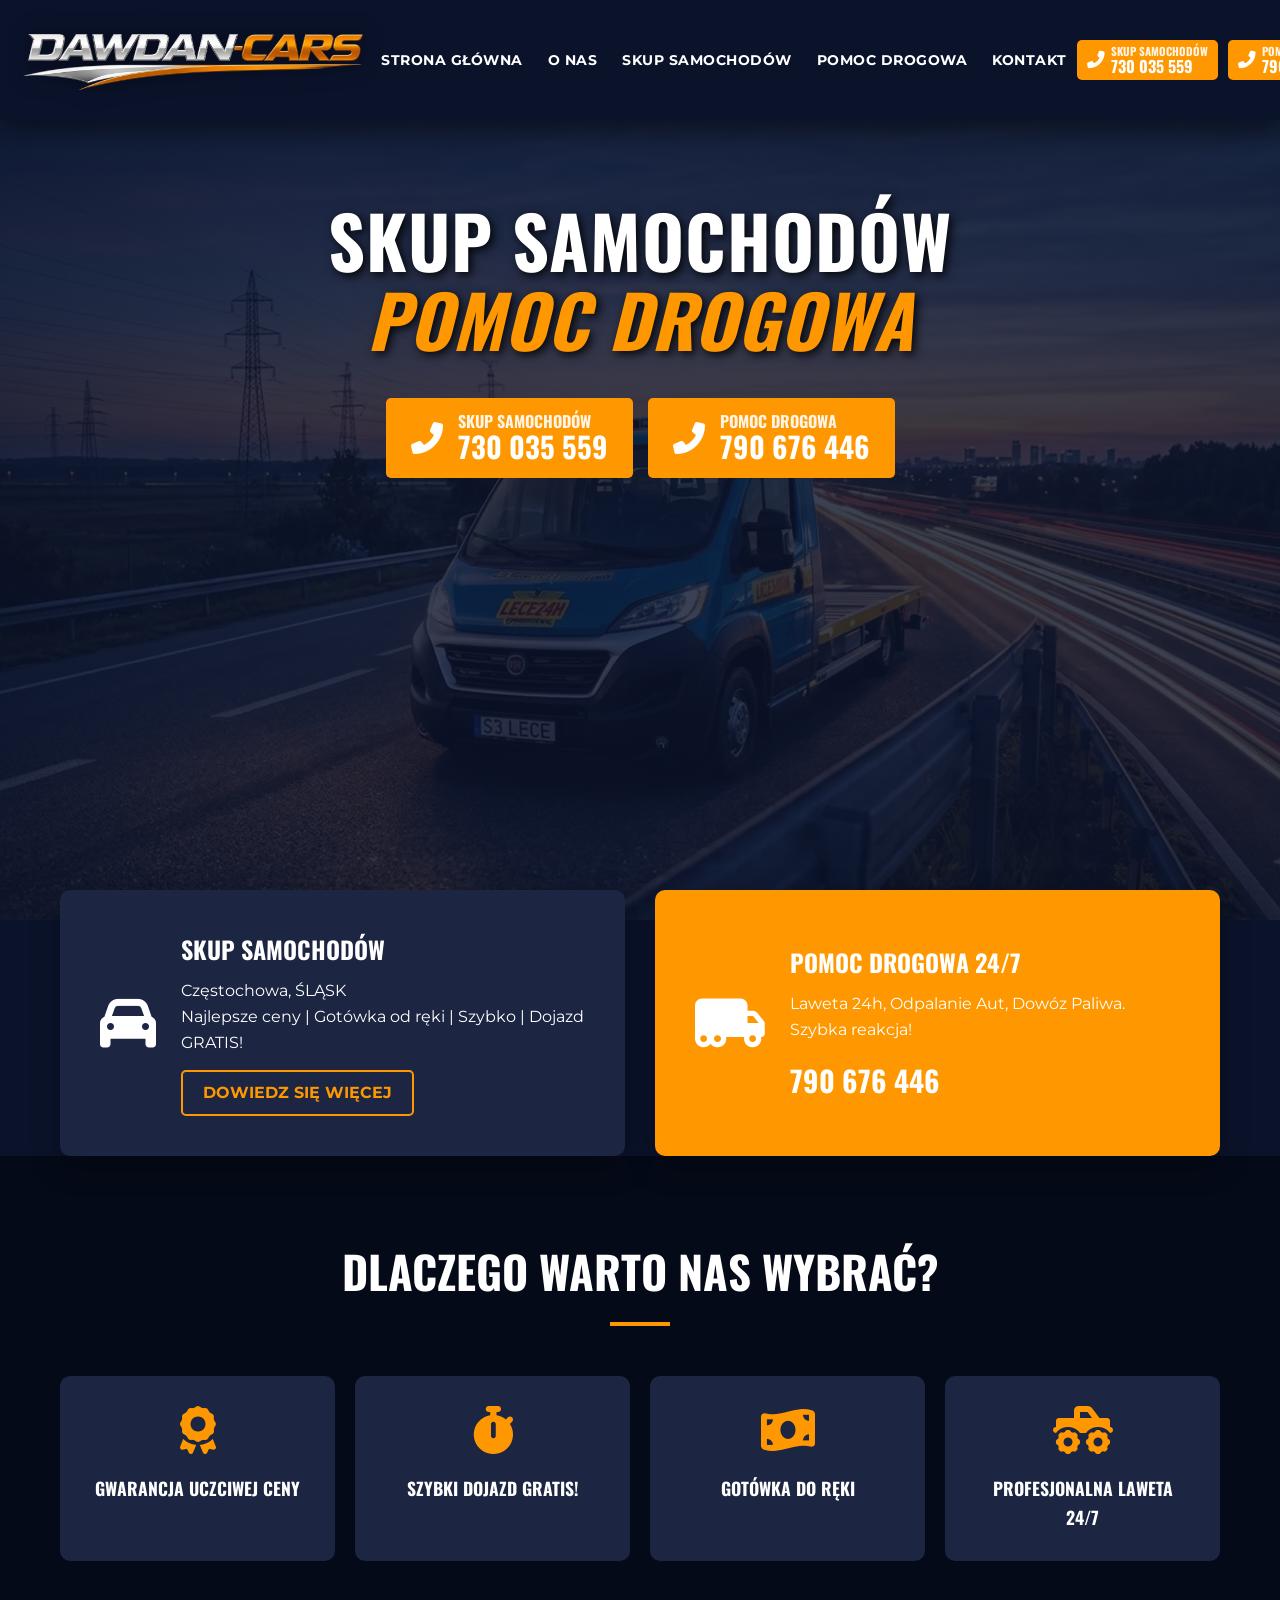
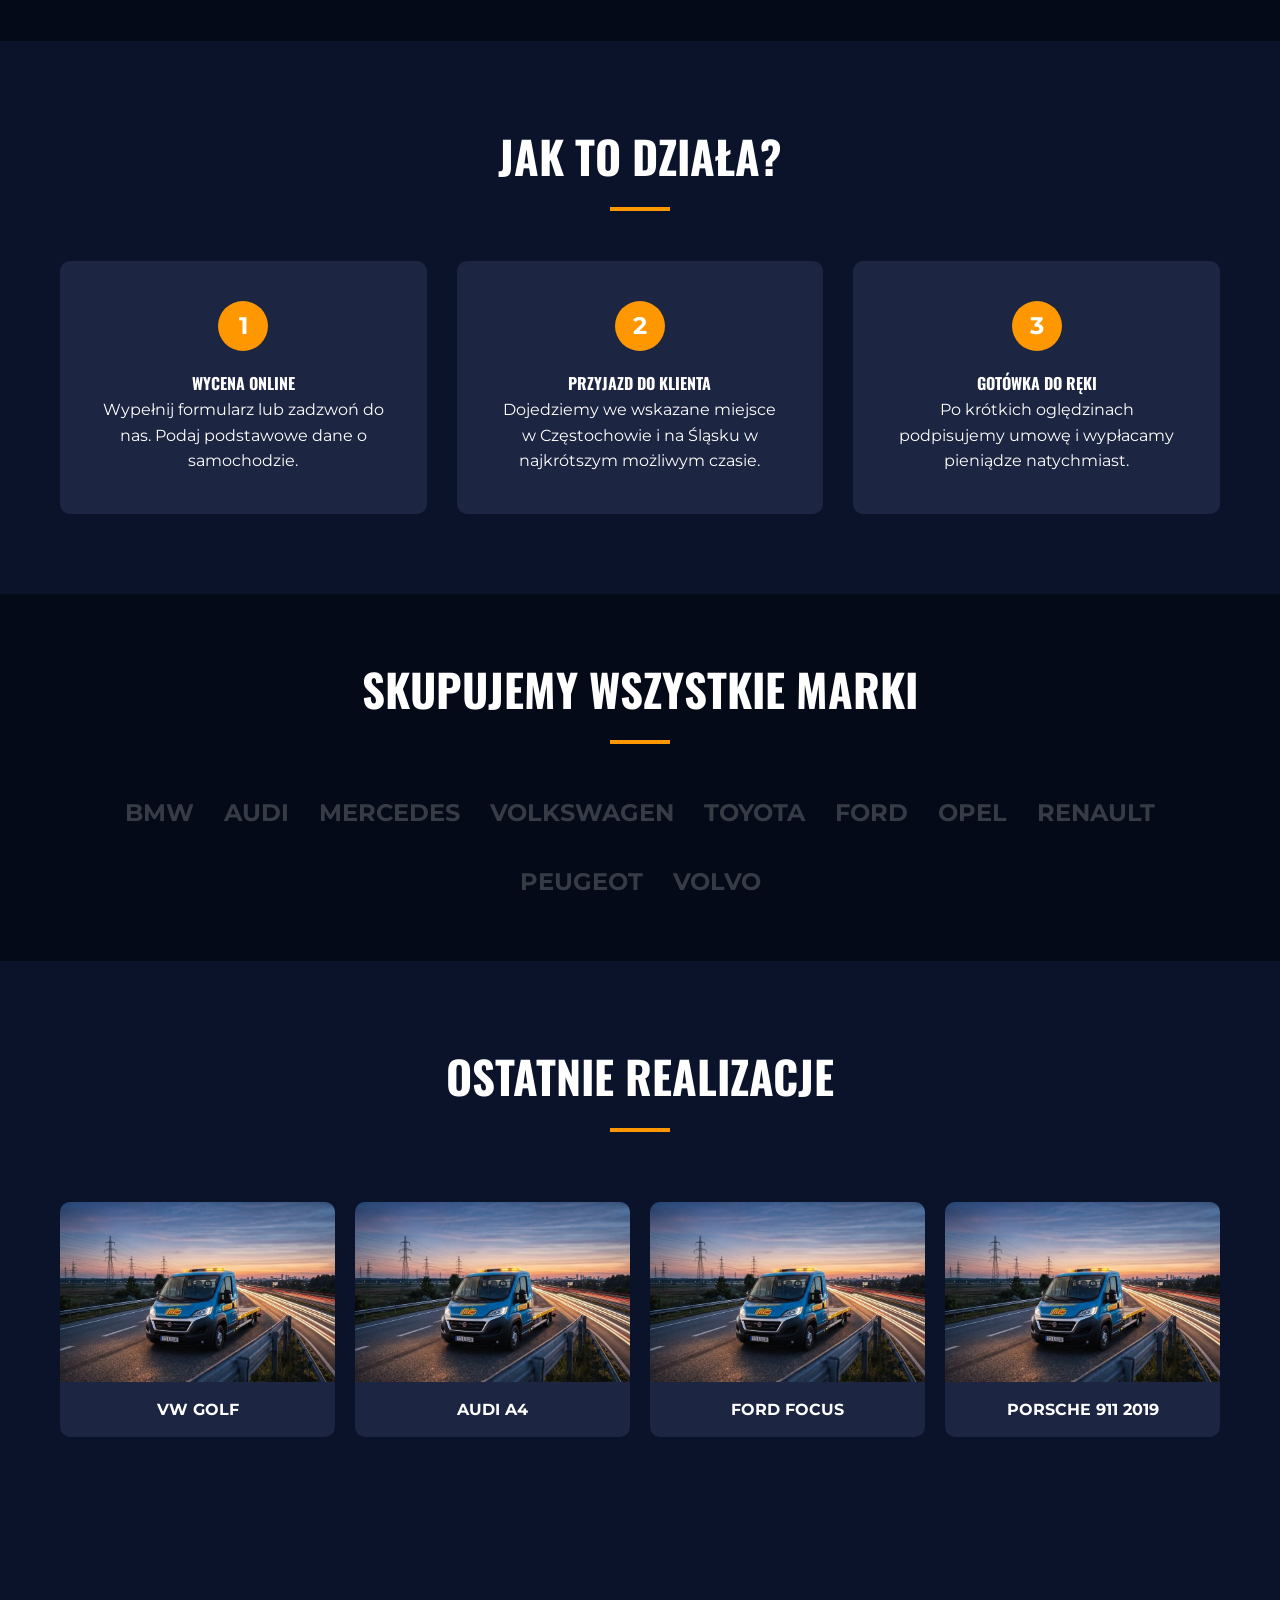
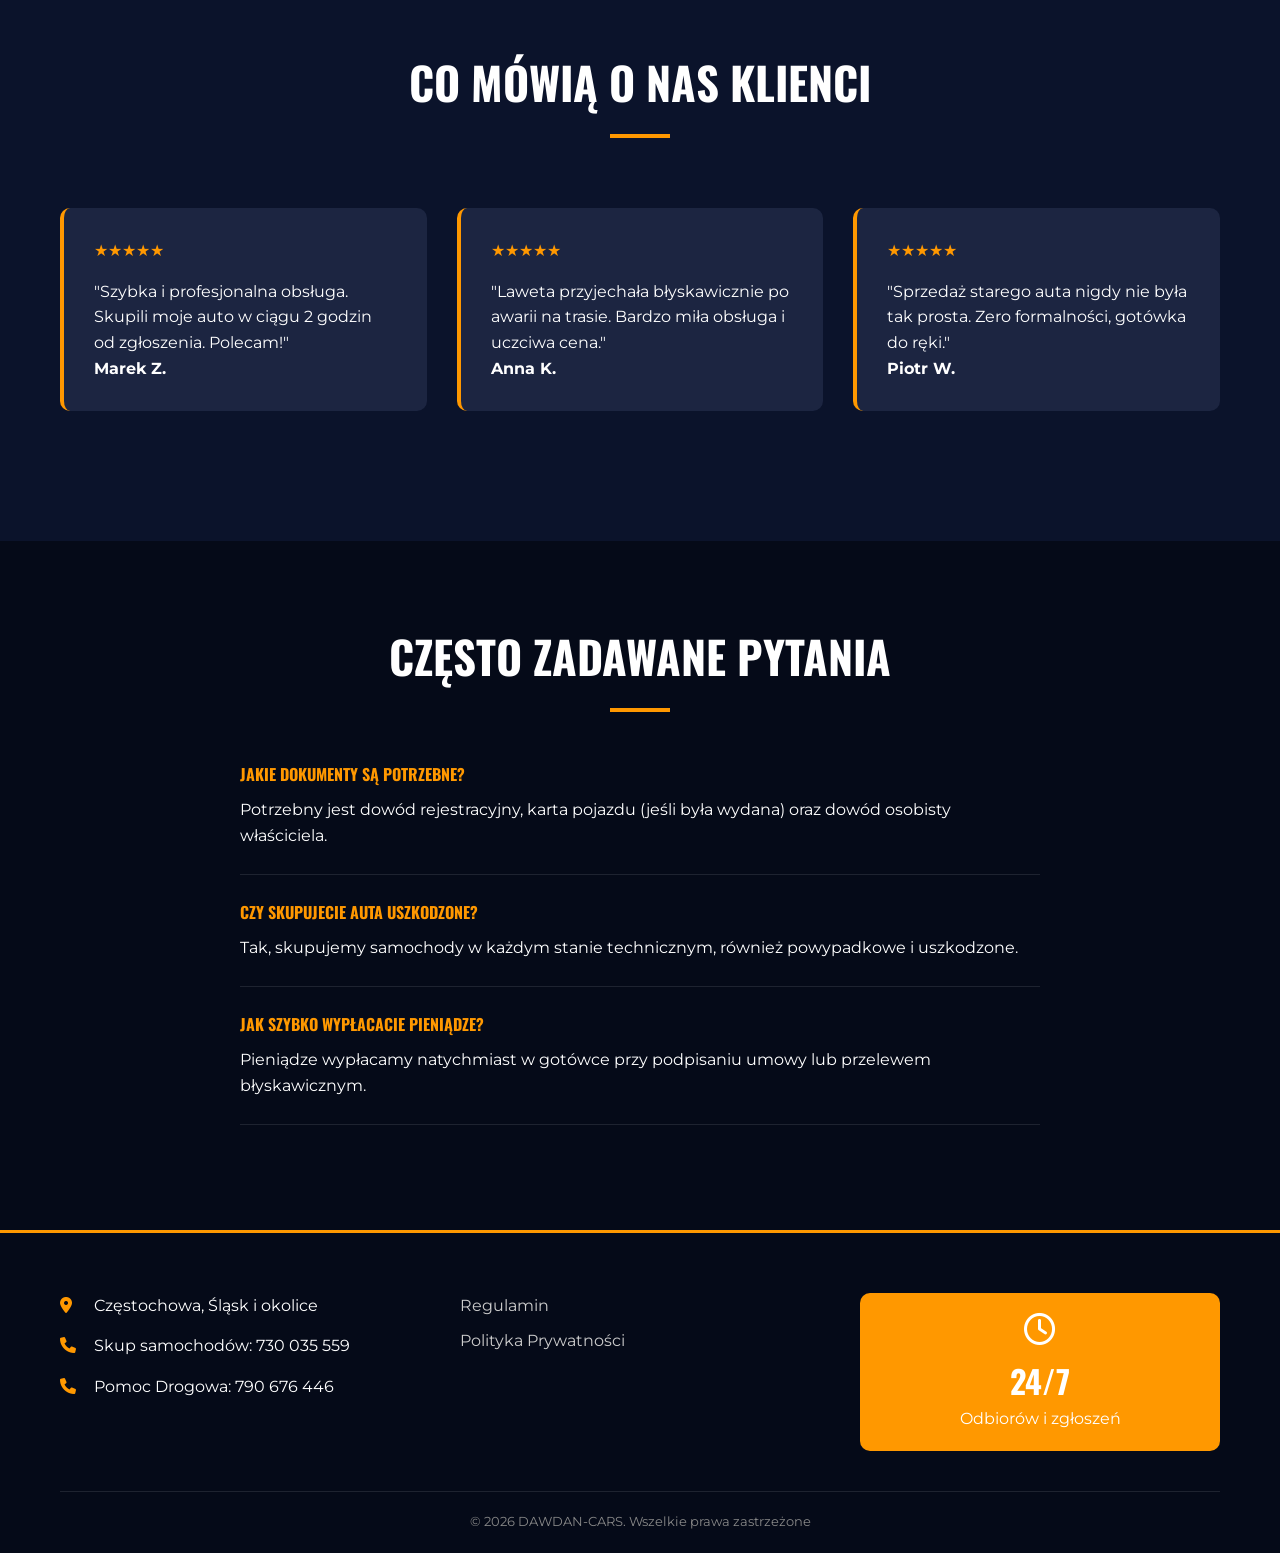
==== commit d498e275: "Refactor navigation, add animations, and implement mobile-friendly sliders - Redesigned desktop navi" ====
--- a/index.html
+++ b/index.html
@@ -50,7 +50,24 @@
                         <li><a href="laweta-pomoc-drogowa.html">POMOC DROGOWA</a></li>
                         <li><a href="kontakt.html">KONTAKT</a></li>
                     </ul>
-                <div class="header-cta">
+                    <div class="header-cta mobile-only">
+                        <a href="tel:+48730035559" class="btn-call">
+                            <i class="fas fa-phone-alt"></i>
+                            <span>
+                                <span class="btn-label">SKUP SAMOCHODÓW</span>
+                                <span class="btn-number">730 035 559</span>
+                            </span>
+                        </a>
+                        <a href="tel:+48790676446" class="btn-call">
+                            <i class="fas fa-phone-alt"></i>
+                            <span>
+                                <span class="btn-label">POMOC DROGOWA</span>
+                                <span class="btn-number">790 676 446</span>
+                            </span>
+                        </a>
+                    </div>
+                </nav>
+                <div class="header-cta desktop-only">
                     <a href="tel:+48730035559" class="btn-call">
                         <i class="fas fa-phone-alt"></i>
                         <span>
@@ -66,7 +83,6 @@
                         </span>
                     </a>
                 </div>
-                </nav>
                 <div class="menu-toggle">
                     <span></span>
                     <span></span>
--- a/style.css
+++ b/style.css
@@ -51,8 +51,8 @@
 }
 
 .top-bar .container {
-    display: flex;
-    justify-content: space-between;
+    display: grid;
+    grid-template-columns: 1fr auto 1fr;
     align-items: center;
     height: auto;
     max-width: 100%;
@@ -60,7 +60,6 @@
 }
 
 .logo {
-    flex: 0 1 auto; /* Allow logo to shrink if needed */
     display: flex;
     justify-content: flex-start;
 }
@@ -82,13 +81,12 @@
     display: flex;
     align-items: center;
     justify-content: center;
-    flex: 0 0 auto;
 }
 
 nav ul {
     display: flex;
     list-style: none;
-    gap: 5px; /* Tighter gap for better fit */
+    gap: 10px; /* Slightly more space */
 }
 
 nav a {
@@ -113,7 +111,10 @@
     justify-content: flex-end;
     align-items: center;
     gap: 10px; /* Reduced gap */
-    flex: 0 1 auto;
+}
+
+.mobile-only {
+    display: none;
 }
 
 .header-cta .btn-call {
@@ -157,11 +158,11 @@
     flex-direction: column;
     justify-content: center;
     align-items: center;
-    width: 45px;
-    height: 45px;
+    width: 50px;
+    height: 50px;
     background: rgba(255, 152, 0, 0.1);
-    border: 1px solid var(--primary-color);
-    border-radius: 10px;
+    border: 2px solid var(--primary-color);
+    border-radius: 12px;
     cursor: pointer;
     padding: 0;
     z-index: 2200; /* Above nav */
@@ -462,6 +463,13 @@
 .buys-swiper .swiper-button-next,
 .buys-swiper .swiper-button-prev {
     color: var(--primary-color);
+}
+
+@media (max-width: 768px) {
+    .buys-swiper .swiper-button-next,
+    .buys-swiper .swiper-button-prev {
+        display: none;
+    }
 }
 
 .buys-swiper .swiper-pagination-bullet-active {
@@ -1010,6 +1018,19 @@
     .menu-toggle {
         display: flex;
         order: 3;
+    }
+
+    .desktop-only {
+        display: none;
+    }
+
+    .mobile-only {
+        display: flex;
+    }
+
+    .top-bar .container {
+        display: flex;
+        justify-content: space-between;
     }
 
     nav {
@@ -1057,11 +1078,11 @@
         transform: translateY(0);
     }
 
-    nav.active li:nth-child(1) { transition-delay: 0.2s; }
-    nav.active li:nth-child(2) { transition-delay: 0.3s; }
-    nav.active li:nth-child(3) { transition-delay: 0.4s; }
-    nav.active li:nth-child(4) { transition-delay: 0.5s; }
-    nav.active li:nth-child(5) { transition-delay: 0.6s; }
+    nav.active li:nth-child(1) { transition-delay: 0.1s; }
+    nav.active li:nth-child(2) { transition-delay: 0.15s; }
+    nav.active li:nth-child(3) { transition-delay: 0.2s; }
+    nav.active li:nth-child(4) { transition-delay: 0.25s; }
+    nav.active li:nth-child(5) { transition-delay: 0.3s; }
 
     nav a {
         font-size: 1.5rem;
@@ -1099,13 +1120,21 @@
         padding: 10px 15px;
     }
 
-    nav .header-cta {
+    nav .header-cta.mobile-only {
         display: flex;
         flex-direction: column;
         gap: 15px;
         margin-top: 30px;
         width: 100%;
         max-width: 320px;
+        opacity: 0;
+        transform: translateY(20px);
+        transition: all 0.4s ease 0.4s;
+    }
+
+    nav.active .header-cta.mobile-only {
+        opacity: 1;
+        transform: translateY(0);
     }
 
     .header-cta {
--- a/critical.css
+++ b/critical.css
@@ -42,8 +42,8 @@
 }
 
 .top-bar .container {
-    display: flex;
-    justify-content: space-between;
+    display: grid;
+    grid-template-columns: 1fr auto 1fr;
     align-items: center;
     height: auto;
     max-width: 100%;
@@ -95,7 +95,10 @@
     justify-content: flex-end;
     align-items: center;
     gap: 10px;
-    flex: 0 1 auto;
+}
+
+.mobile-only {
+    display: none;
 }
 
 .header-cta .btn-call {
@@ -281,6 +284,16 @@
     }
     .top-bar .container {
         padding: 10px 15px;
+        display: flex;
+        justify-content: space-between;
+    }
+
+    .desktop-only {
+        display: none;
+    }
+
+    .mobile-only {
+        display: flex;
     }
     nav .header-cta {
         display: flex;
--- a/style.css
+++ b/style.css
@@ -51,8 +51,8 @@
 }
 
 .top-bar .container {
-    display: flex;
-    justify-content: space-between;
+    display: grid;
+    grid-template-columns: 1fr auto 1fr;
     align-items: center;
     height: auto;
     max-width: 100%;
@@ -60,7 +60,6 @@
 }
 
 .logo {
-    flex: 0 1 auto; /* Allow logo to shrink if needed */
     display: flex;
     justify-content: flex-start;
 }
@@ -82,13 +81,12 @@
     display: flex;
     align-items: center;
     justify-content: center;
-    flex: 0 0 auto;
 }
 
 nav ul {
     display: flex;
     list-style: none;
-    gap: 5px; /* Tighter gap for better fit */
+    gap: 10px; /* Slightly more space */
 }
 
 nav a {
@@ -113,7 +111,10 @@
     justify-content: flex-end;
     align-items: center;
     gap: 10px; /* Reduced gap */
-    flex: 0 1 auto;
+}
+
+.mobile-only {
+    display: none;
 }
 
 .header-cta .btn-call {
@@ -157,11 +158,11 @@
     flex-direction: column;
     justify-content: center;
     align-items: center;
-    width: 45px;
-    height: 45px;
+    width: 50px;
+    height: 50px;
     background: rgba(255, 152, 0, 0.1);
-    border: 1px solid var(--primary-color);
-    border-radius: 10px;
+    border: 2px solid var(--primary-color);
+    border-radius: 12px;
     cursor: pointer;
     padding: 0;
     z-index: 2200; /* Above nav */
@@ -462,6 +463,13 @@
 .buys-swiper .swiper-button-next,
 .buys-swiper .swiper-button-prev {
     color: var(--primary-color);
+}
+
+@media (max-width: 768px) {
+    .buys-swiper .swiper-button-next,
+    .buys-swiper .swiper-button-prev {
+        display: none;
+    }
 }
 
 .buys-swiper .swiper-pagination-bullet-active {
@@ -1010,6 +1018,19 @@
     .menu-toggle {
         display: flex;
         order: 3;
+    }
+
+    .desktop-only {
+        display: none;
+    }
+
+    .mobile-only {
+        display: flex;
+    }
+
+    .top-bar .container {
+        display: flex;
+        justify-content: space-between;
     }
 
     nav {
@@ -1057,11 +1078,11 @@
         transform: translateY(0);
     }
 
-    nav.active li:nth-child(1) { transition-delay: 0.2s; }
-    nav.active li:nth-child(2) { transition-delay: 0.3s; }
-    nav.active li:nth-child(3) { transition-delay: 0.4s; }
-    nav.active li:nth-child(4) { transition-delay: 0.5s; }
-    nav.active li:nth-child(5) { transition-delay: 0.6s; }
+    nav.active li:nth-child(1) { transition-delay: 0.1s; }
+    nav.active li:nth-child(2) { transition-delay: 0.15s; }
+    nav.active li:nth-child(3) { transition-delay: 0.2s; }
+    nav.active li:nth-child(4) { transition-delay: 0.25s; }
+    nav.active li:nth-child(5) { transition-delay: 0.3s; }
 
     nav a {
         font-size: 1.5rem;
@@ -1099,13 +1120,21 @@
         padding: 10px 15px;
     }
 
-    nav .header-cta {
+    nav .header-cta.mobile-only {
         display: flex;
         flex-direction: column;
         gap: 15px;
         margin-top: 30px;
         width: 100%;
         max-width: 320px;
+        opacity: 0;
+        transform: translateY(20px);
+        transition: all 0.4s ease 0.4s;
+    }
+
+    nav.active .header-cta.mobile-only {
+        opacity: 1;
+        transform: translateY(0);
     }
 
     .header-cta {
--- a/style.css
+++ b/style.css
@@ -51,8 +51,8 @@
 }
 
 .top-bar .container {
-    display: flex;
-    justify-content: space-between;
+    display: grid;
+    grid-template-columns: 1fr auto 1fr;
     align-items: center;
     height: auto;
     max-width: 100%;
@@ -60,7 +60,6 @@
 }
 
 .logo {
-    flex: 0 1 auto; /* Allow logo to shrink if needed */
     display: flex;
     justify-content: flex-start;
 }
@@ -82,13 +81,12 @@
     display: flex;
     align-items: center;
     justify-content: center;
-    flex: 0 0 auto;
 }
 
 nav ul {
     display: flex;
     list-style: none;
-    gap: 5px; /* Tighter gap for better fit */
+    gap: 10px; /* Slightly more space */
 }
 
 nav a {
@@ -113,7 +111,10 @@
     justify-content: flex-end;
     align-items: center;
     gap: 10px; /* Reduced gap */
-    flex: 0 1 auto;
+}
+
+.mobile-only {
+    display: none;
 }
 
 .header-cta .btn-call {
@@ -157,11 +158,11 @@
     flex-direction: column;
     justify-content: center;
     align-items: center;
-    width: 45px;
-    height: 45px;
+    width: 50px;
+    height: 50px;
     background: rgba(255, 152, 0, 0.1);
-    border: 1px solid var(--primary-color);
-    border-radius: 10px;
+    border: 2px solid var(--primary-color);
+    border-radius: 12px;
     cursor: pointer;
     padding: 0;
     z-index: 2200; /* Above nav */
@@ -462,6 +463,13 @@
 .buys-swiper .swiper-button-next,
 .buys-swiper .swiper-button-prev {
     color: var(--primary-color);
+}
+
+@media (max-width: 768px) {
+    .buys-swiper .swiper-button-next,
+    .buys-swiper .swiper-button-prev {
+        display: none;
+    }
 }
 
 .buys-swiper .swiper-pagination-bullet-active {
@@ -1010,6 +1018,19 @@
     .menu-toggle {
         display: flex;
         order: 3;
+    }
+
+    .desktop-only {
+        display: none;
+    }
+
+    .mobile-only {
+        display: flex;
+    }
+
+    .top-bar .container {
+        display: flex;
+        justify-content: space-between;
     }
 
     nav {
@@ -1057,11 +1078,11 @@
         transform: translateY(0);
     }
 
-    nav.active li:nth-child(1) { transition-delay: 0.2s; }
-    nav.active li:nth-child(2) { transition-delay: 0.3s; }
-    nav.active li:nth-child(3) { transition-delay: 0.4s; }
-    nav.active li:nth-child(4) { transition-delay: 0.5s; }
-    nav.active li:nth-child(5) { transition-delay: 0.6s; }
+    nav.active li:nth-child(1) { transition-delay: 0.1s; }
+    nav.active li:nth-child(2) { transition-delay: 0.15s; }
+    nav.active li:nth-child(3) { transition-delay: 0.2s; }
+    nav.active li:nth-child(4) { transition-delay: 0.25s; }
+    nav.active li:nth-child(5) { transition-delay: 0.3s; }
 
     nav a {
         font-size: 1.5rem;
@@ -1099,13 +1120,21 @@
         padding: 10px 15px;
     }
 
-    nav .header-cta {
+    nav .header-cta.mobile-only {
         display: flex;
         flex-direction: column;
         gap: 15px;
         margin-top: 30px;
         width: 100%;
         max-width: 320px;
+        opacity: 0;
+        transform: translateY(20px);
+        transition: all 0.4s ease 0.4s;
+    }
+
+    nav.active .header-cta.mobile-only {
+        opacity: 1;
+        transform: translateY(0);
     }
 
     .header-cta {
